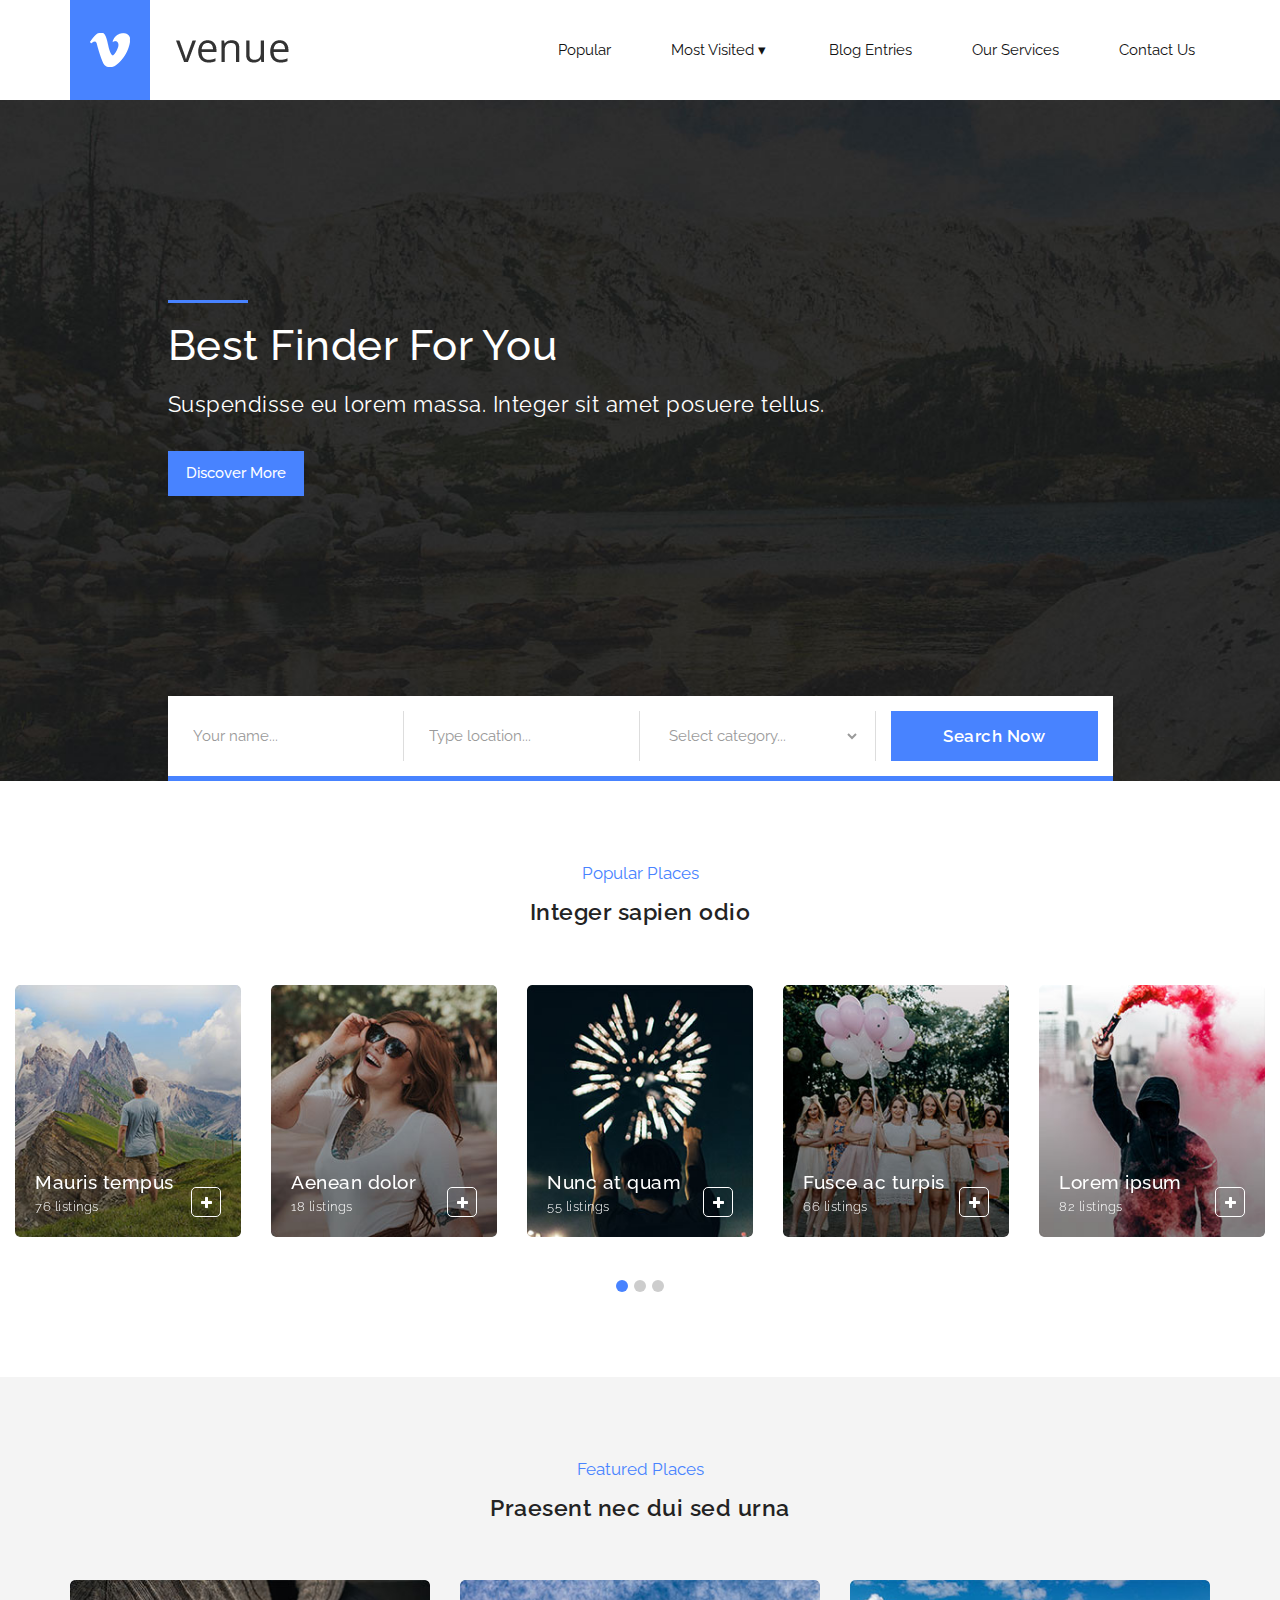
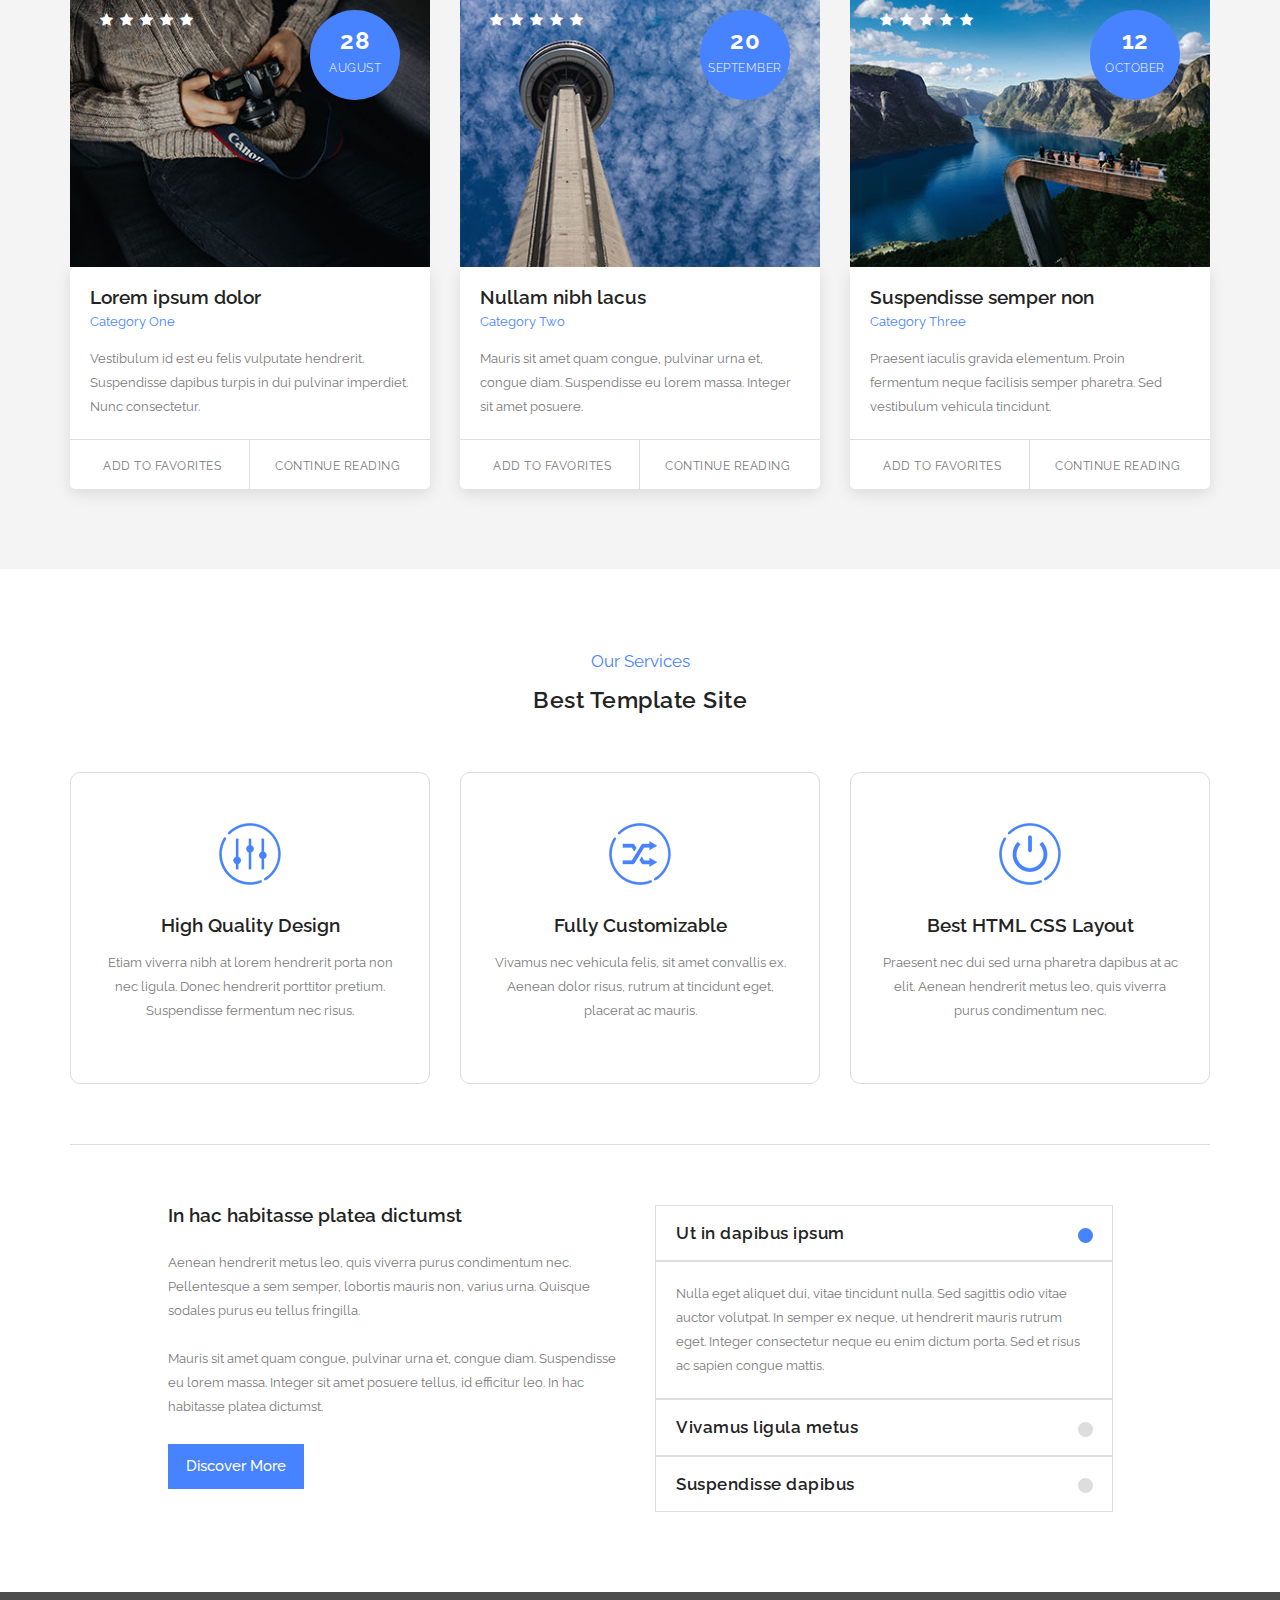
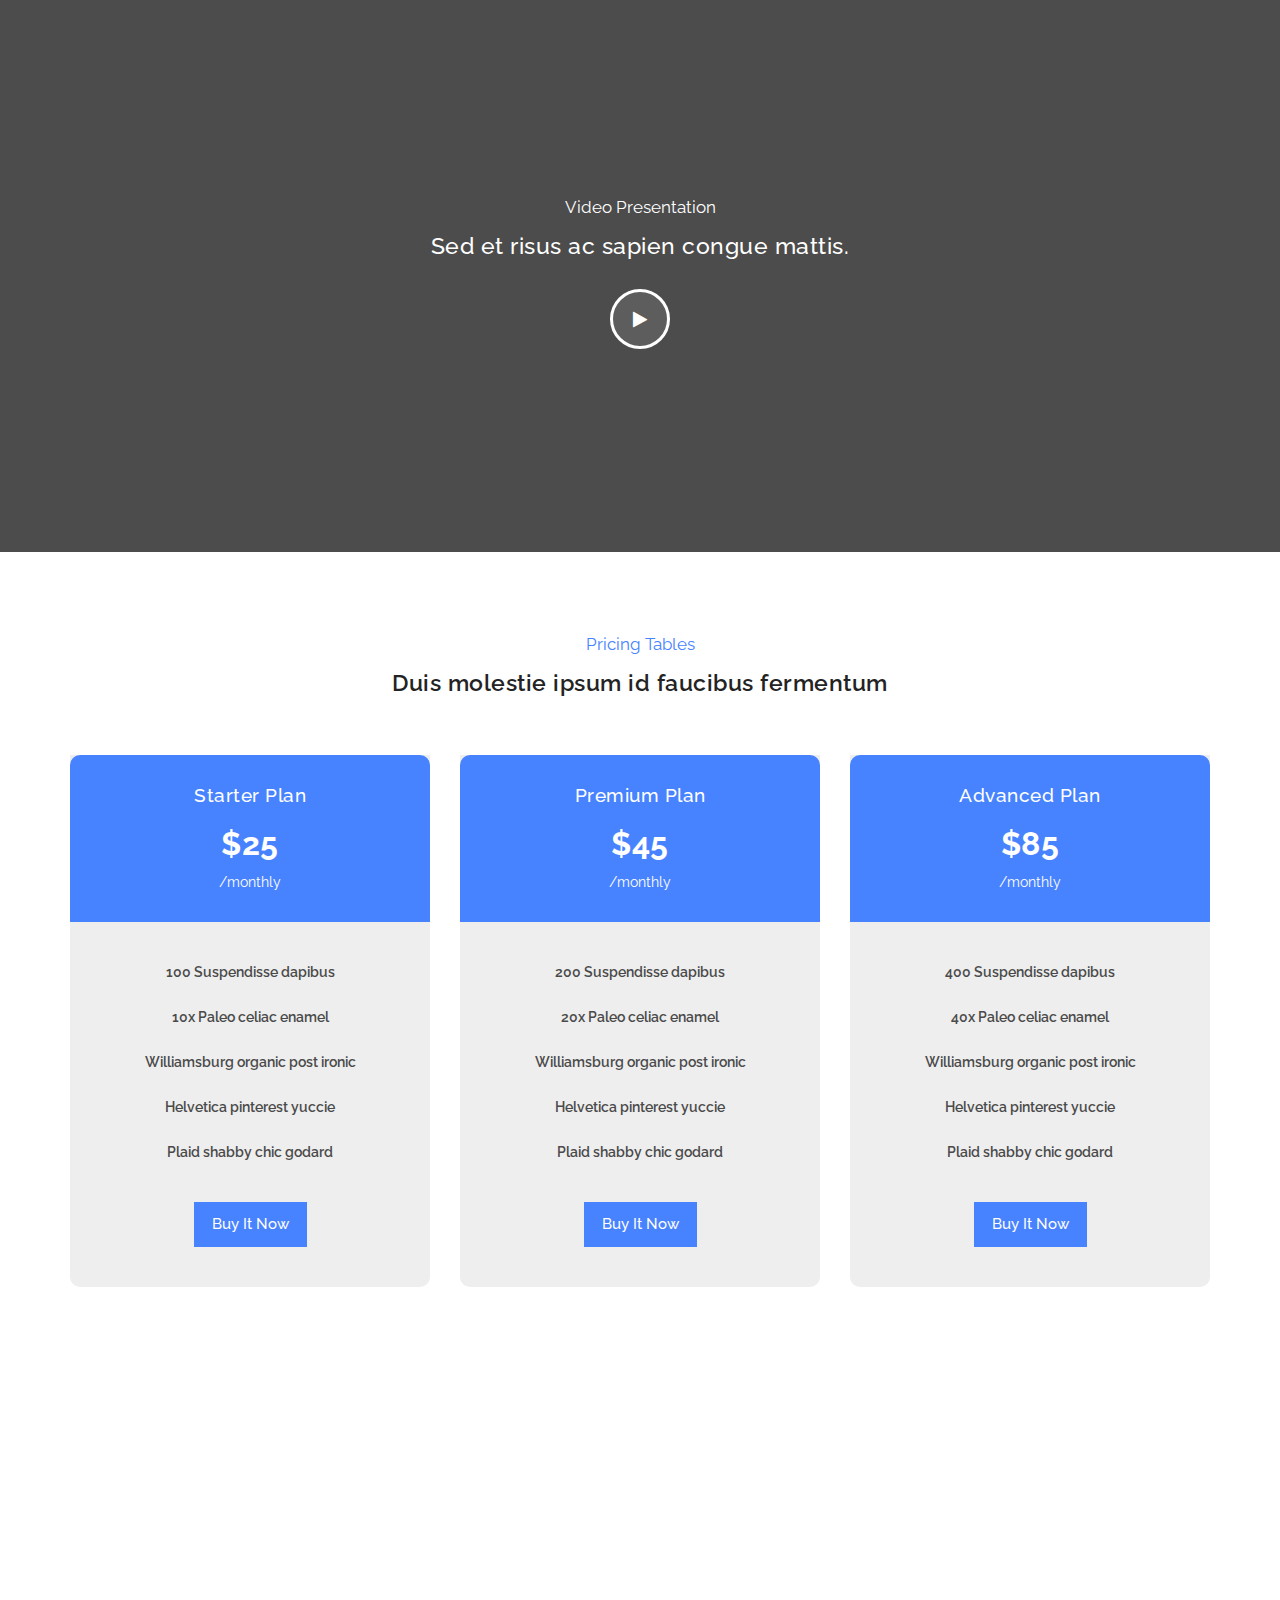
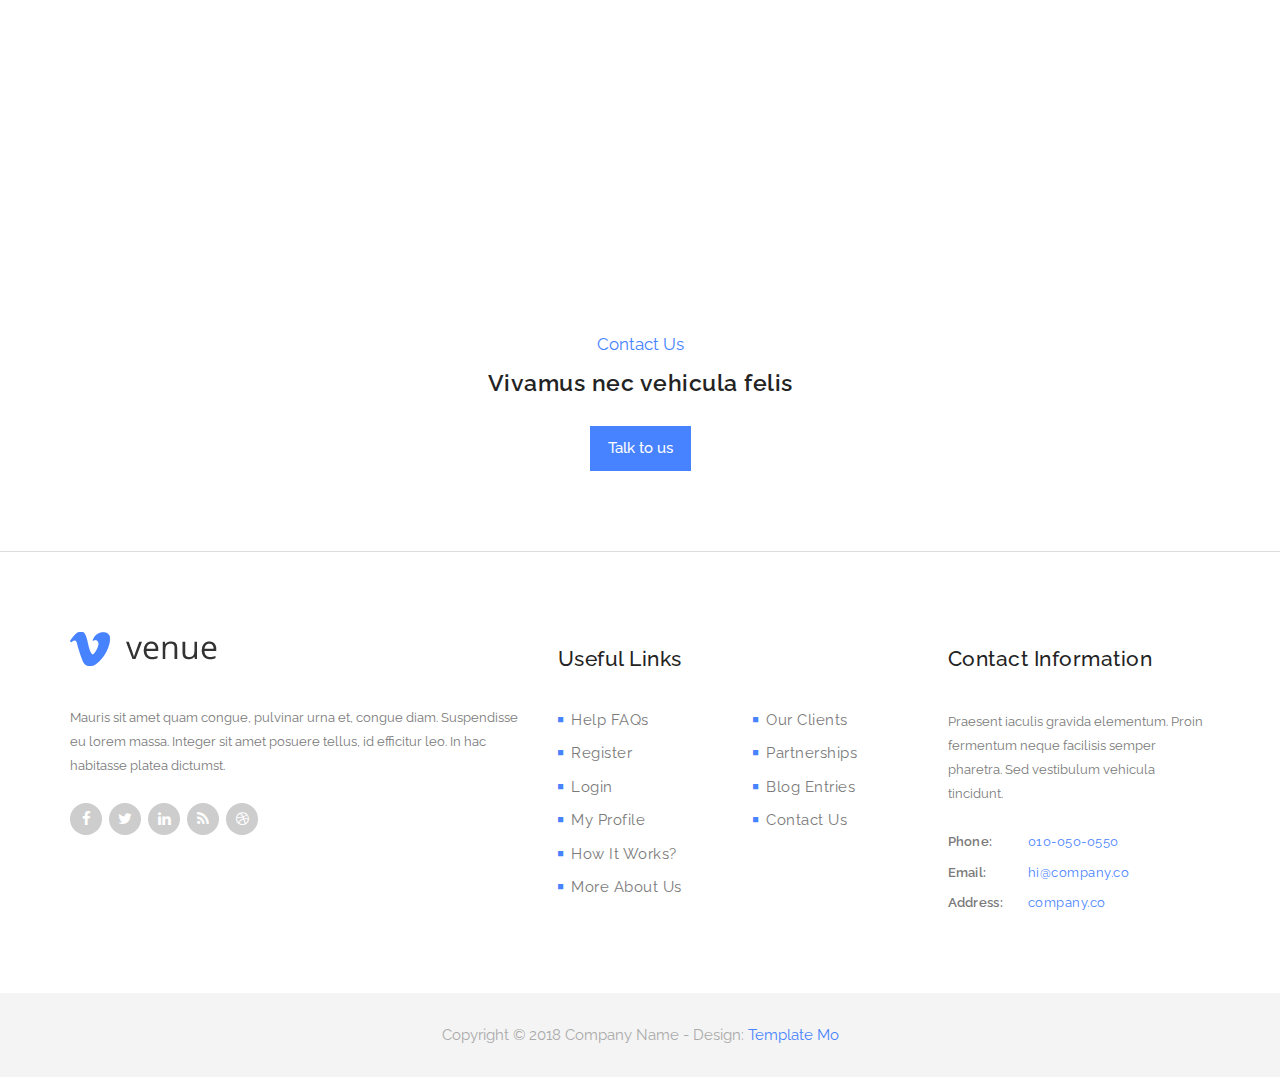
==== templatemo_522_venue/index.html @ 89b25d62 "Added web template" ====
<!DOCTYPE html>
<html>
    <head>
        <meta charset="utf-8">
        <meta http-equiv="X-UA-Compatible" content="IE=edge,chrome=1">
        <title>Venue - Responsive Web Template</title>
        
        <meta name="description" content="">
        <meta name="viewport" content="width=device-width, initial-scale=1">

        <link rel="stylesheet" href="css/bootstrap.min.css">
        <link rel="stylesheet" href="css/bootstrap-theme.min.css">
        <link rel="stylesheet" href="css/fontAwesome.css">
        <link rel="stylesheet" href="css/hero-slider.css">
        <link rel="stylesheet" href="css/owl-carousel.css">
        <link rel="stylesheet" href="css/datepicker.css">
        <link rel="stylesheet" href="css/templatemo-style.css">

        <link href="https://fonts.googleapis.com/css?family=Raleway:100,200,300,400,500,600,700,800,900" rel="stylesheet">

        <script src="js/vendor/modernizr-2.8.3-respond-1.4.2.min.js"></script>
<!--
	Venue Template
	http://www.templatemo.com/tm-522-venue
-->
    </head>

<body>
 
    <div class="wrap">
        <header id="header">
            <div class="container">
                <div class="row">
                    <div class="col-md-12">
                        <button id="primary-nav-button" type="button">Menu</button>
                        <a href="index.html"><div class="logo">
                            <img src="img/logo.png" alt="Venue Logo">
                        </div></a>
                        <nav id="primary-nav" class="dropdown cf">
                            <ul class="dropdown menu">
                                <li class='active'><a href="#">Popular</a></li>
                                <li><a href="#">Most Visited</a>
                                    <ul class="sub-menu">
                                        <li><a href="#">Most Visited 1</a>
                                            <ul class="sub-menu">
                                                <li><a href="#">Sub Visited Menu 1</a></li>
                                                <li><a href="#">Sub Visited Two</a></li>
                                                <li><a href="#">Sub Visited Menu 3</a></li>
                                            </ul>
                                        </li>
                                        <li><a href="#">Most Visited 2</a>
                                            <ul class="sub-menu">
                                                <li><a href="#">Sub Visited Menu 4</a></li>
                                                <li><a href="#">Sub Visited Five</a></li>
                                                <li><a href="#">Sub Visited Menu 6</a></li>
                                            </ul>
                                        </li>
                                        <li><a href="#">Most Visited 3</a>
                                            <ul class="sub-menu">
                                                <li><a href="#">Sub Visited Menu 7</a></li>
                                                <li><a href="#">Sub Visited #8</a></li>
                                                <li><a href="#">Sub Visited Menu 9</a></li>
                                                <li><a href="#">Sub Visited #10</a></li>
                                            </ul>
                                        </li>
                                    </ul>
                                </li>
                                <li><a class="scrollTo" data-scrollTo="blog" href="#">Blog Entries</a></li>
                                <li><a class="scrollTo" data-scrollTo="services" href="#">Our Services</a></li>
                                <li><a class="scrollTo" data-scrollTo="contact" href="#">Contact Us</a></li>
                            </ul>
                        </nav><!-- / #primary-nav -->
                    </div>
                </div>
            </div>
        </header>
    </div>
      

    
    <section class="banner" id="top">
        <div class="container">
            <div class="row">
                <div class="col-md-10 col-md-offset-1">
                    <div class="banner-caption">
                        <div class="line-dec"></div>
                        <h2>Best Finder For You</h2>
                        <span>Suspendisse eu lorem massa. Integer sit amet posuere tellus.</span>
                        <div class="blue-button">
                            <a class="scrollTo" data-scrollTo="popular" href="#">Discover More</a>
                        </div>
                    </div>
                    <div class="submit-form">
                        <form id="form-submit" action="" method="get">
                            <div class="row">
                                <div class="col-md-3 first-item">
                                    <fieldset>
                                        <input name="name" type="text" class="form-control" id="name" placeholder="Your name..." required="">
                                    </fieldset>
                                </div>
                                <div class="col-md-3 second-item">
                                    <fieldset>
                                        <input name="location" type="text" class="form-control" id="location" placeholder="Type location..." required="">
                                    </fieldset>
                                </div>
                                <div class="col-md-3 third-item">
                                    <fieldset>
                                        <select required name='category' onchange='this.form.()'>
                                            <option value="">Select category...</option>
                                            <option value="Shops">Shops</option>
                                            <option value="Hotels">Hotels</option>
                                            <option value="Restaurants">Restaurants</option>
                                            <option value="Events">Events</option>
                                            <option value="Meetings">Meetings</option>
                                            <option value="Fitness">Fitness</option>
                                            <option value="Cafes">Cafes</option>
                                        </select>
                                    </fieldset>
                                </div>
                                <div class="col-md-3">
                                    <fieldset>
                                        <button type="submit" id="form-submit" class="btn">Search Now</button>
                                    </fieldset>
                                </div>
                            </div>
                        </form>
                    </div>
                </div>
            </div>
        </div>
    </section>

    <section class="popular-places" id="popular">
        <div class="container-fluid">
            <div class="row">
                <div class="col-md-12">
                    <div class="section-heading">
                        <span>Popular Places</span>
                        <h2>Integer sapien odio</h2>
                    </div>
                </div> 
            </div> 
            <div class="owl-carousel owl-theme">
                <div class="item popular-item">
                    <div class="thumb">
                        <img src="img/popular_item_1.jpg" alt="">
                        <div class="text-content">
                            <h4>Mauris tempus</h4>
                            <span>76 listings</span>
                        </div>
                        <div class="plus-button">
                            <a href="#"><i class="fa fa-plus"></i></a>
                        </div>
                    </div>
                </div>
                <div class="item popular-item">
                    <div class="thumb">
                        <img src="img/popular_item_2.jpg" alt="">
                        <div class="text-content">
                            <h4>Aenean dolor</h4>
                            <span>18 listings</span>
                        </div>
                        <div class="plus-button">
                            <a href="#"><i class="fa fa-plus"></i></a>
                        </div>
                    </div>
                </div>
                <div class="item popular-item">
                    <div class="thumb">
                        <img src="img/popular_item_3.jpg" alt="">
                        <div class="text-content">
                            <h4>Nunc at quam</h4>
                            <span>55 listings</span>
                        </div>
                        <div class="plus-button">
                            <a href="#"><i class="fa fa-plus"></i></a>
                        </div>
                    </div>
                </div>
                <div class="item popular-item">
                    <div class="thumb">
                        <img src="img/popular_item_4.jpg" alt="">
                        <div class="text-content">
                            <h4>Fusce ac turpis</h4>
                            <span>66 listings</span>
                        </div>
                        <div class="plus-button">
                            <a href="#"><i class="fa fa-plus"></i></a>
                        </div>
                    </div>
                </div>
                <div class="item popular-item">
                    <div class="thumb">
                        <img src="img/popular_item_5.jpg" alt="">
                        <div class="text-content">
                            <h4>Lorem ipsum</h4>
                            <span>82 listings</span>
                        </div>
                        <div class="plus-button">
                            <a href="#"><i class="fa fa-plus"></i></a>
                        </div>
                    </div>
                </div>
                <div class="item popular-item">
                    <div class="thumb">
                        <img src="img/popular_item_1.jpg" alt="">
                        <div class="text-content">
                            <h4>Praesent nec</h4>
                            <span>76 listings</span>
                        </div>
                        <div class="plus-button">
                            <a href="#"><i class="fa fa-plus"></i></a>
                        </div>
                    </div>
                </div>
                <div class="item popular-item">
                    <div class="thumb">
                        <img src="img/popular_item_2.jpg" alt="">
                        <div class="text-content">
                            <h4>Suspendisse</h4>
                            <span>36 listings</span>
                        </div>
                        <div class="plus-button">
                            <a href="#"><i class="fa fa-plus"></i></a>
                        </div>
                    </div>
                </div>
                <div class="item popular-item">
                    <div class="thumb">
                        <img src="img/popular_item_3.jpg" alt="">
                        <div class="text-content">
                            <h4>Bibendum</h4>
                            <span>48 listings</span>
                        </div>
                        <div class="plus-button">
                            <a href="#"><i class="fa fa-plus"></i></a>
                        </div>
                    </div>
                </div>
                <div class="item popular-item">
                    <div class="thumb">
                        <img src="img/popular_item_4.jpg" alt="">
                        <div class="text-content">
                            <h4>Quisque sodales</h4>
                            <span>66 listings</span>
                        </div>
                        <div class="plus-button">
                            <a href="#"><i class="fa fa-plus"></i></a>
                        </div>
                    </div>
                </div>
                <div class="item popular-item">
                    <div class="thumb">
                        <img src="img/popular_item_5.jpg" alt="">
                        <div class="text-content">
                            <h4>Pellentesque</h4>
                            <span>85 listings</span>
                        </div>
                        <div class="plus-button">
                            <a href="#"><i class="fa fa-plus"></i></a>
                        </div>
                    </div>
                </div>
                <div class="item popular-item">
                    <div class="thumb">
                        <img src="img/popular_item_1.jpg" alt="">
                        <div class="text-content">
                            <h4>Commodo</h4>
                            <span>76 listings</span>
                        </div>
                        <div class="plus-button">
                            <a href="#"><i class="fa fa-plus"></i></a>
                        </div>
                    </div>
                </div>
                <div class="item popular-item">
                    <div class="thumb">
                        <img src="img/popular_item_2.jpg" alt="">
                        <div class="text-content">
                            <h4>Adipiscing</h4>
                            <span>32 listings</span>
                        </div>
                        <div class="plus-button">
                            <a href="#"><i class="fa fa-plus"></i></a>
                        </div>
                    </div>
                </div>
                <div class="item popular-item">
                    <div class="thumb">
                        <img src="img/popular_item_3.jpg" alt="">
                        <div class="text-content">
                            <h4>Etiam hendrerit</h4>
                            <span>49 listings</span>
                        </div>
                        <div class="plus-button">
                            <a href="#"><i class="fa fa-plus"></i></a>
                        </div>
                    </div>
                </div>
                <div class="item popular-item">
                    <div class="thumb">
                        <img src="img/popular_item_4.jpg" alt="">
                        <div class="text-content">
                            <h4>Suspendisse</h4>
                            <span>63 listings</span>
                        </div>
                        <div class="plus-button">
                            <a href="#"><i class="fa fa-plus"></i></a>
                        </div>
                    </div>
                </div>
                <div class="item popular-item">
                    <div class="thumb">
                        <img src="img/popular_item_5.jpg" alt="">
                        <div class="text-content">
                            <h4>Sit amet dictum</h4>
                            <span>86 listings</span>
                        </div>
                        <div class="plus-button">
                            <a href="#"><i class="fa fa-plus"></i></a>
                        </div>
                    </div>
                </div>
            </div>
        </div>
    </section>



    <section class="featured-places" id="blog">
        <div class="container">
            <div class="row">
                <div class="col-md-12">
                    <div class="section-heading">
                        <span>Featured Places</span>
                        <h2>Praesent nec dui sed urna</h2>
                    </div>
                </div> 
            </div> 
            <div class="row">
                <div class="col-md-4 col-sm-6 col-xs-12">
                    <div class="featured-item">
                        <div class="thumb">
                            <img src="img/featured_item_1.jpg" alt="">
                            <div class="overlay-content">
                                <ul>
                                    <li><i class="fa fa-star"></i></li>
                                    <li><i class="fa fa-star"></i></li>
                                    <li><i class="fa fa-star"></i></li>
                                    <li><i class="fa fa-star"></i></li>
                                    <li><i class="fa fa-star"></i></li>
                                </ul>
                            </div>
                            <div class="date-content">
                                <h6>28</h6>
                                <span>August</span>
                            </div>
                        </div>
                        <div class="down-content">
                            <h4>Lorem ipsum dolor</h4>
                            <span>Category One</span>
                            <p>Vestibulum id est eu felis vulputate hendrerit. Suspendisse dapibus turpis in dui pulvinar imperdiet. Nunc consectetur.</p>
                            <div class="row">
                                <div class="col-md-6 first-button">
                                    <div class="text-button">
                                        <a href="#">Add to favorites</a>
                                    </div>
                                </div>
                                <div class="col-md-6">
                                    <div class="text-button">
                                        <a href="#">Continue Reading</a>
                                    </div>
                                </div>
                            </div>
                        </div>
                    </div>
                </div>
                <div class="col-md-4 col-sm-6 col-xs-12">
                    <div class="featured-item">
                        <div class="thumb">
                            <img src="img/featured_item_2.jpg" alt="">
                            <div class="overlay-content">
                                <ul>
                                    <li><i class="fa fa-star"></i></li>
                                    <li><i class="fa fa-star"></i></li>
                                    <li><i class="fa fa-star"></i></li>
                                    <li><i class="fa fa-star"></i></li>
                                    <li><i class="fa fa-star"></i></li>
                                </ul>
                            </div>
                            <div class="date-content">
                                <h6>20</h6>
                                <span>September</span>
                            </div>
                        </div>
                        <div class="down-content">
                            <h4>Nullam nibh lacus</h4>
                            <span>Category Two</span>
                            <p>Mauris sit amet quam congue, pulvinar urna et, congue diam. Suspendisse eu lorem massa. Integer sit amet posuere.</p>
                            <div class="row">
                                <div class="col-md-6 first-button">
                                    <div class="text-button">
                                        <a href="#">Add to favorites</a>
                                    </div>
                                </div>
                                <div class="col-md-6">
                                    <div class="text-button">
                                        <a href="#">Continue Reading</a>
                                    </div>
                                </div>
                            </div>
                        </div>
                    </div>
                </div>
                <div class="col-md-4 col-sm-6 col-xs-12">
                    <div class="featured-item">
                        <div class="thumb">
                            <img src="img/featured_item_3.jpg" alt="">
                            <div class="overlay-content">
                                <ul>
                                    <li><i class="fa fa-star"></i></li>
                                    <li><i class="fa fa-star"></i></li>
                                    <li><i class="fa fa-star"></i></li>
                                    <li><i class="fa fa-star"></i></li>
                                    <li><i class="fa fa-star"></i></li>
                                </ul>
                            </div>
                            <div class="date-content">
                                <h6>12</h6>
                                <span>October</span>
                            </div>
                        </div>
                        <div class="down-content">
                            <h4>Suspendisse semper non</h4>
                            <span>Category Three</span>
                            <p>Praesent iaculis gravida elementum. Proin fermentum neque facilisis semper pharetra. Sed vestibulum vehicula tincidunt.</p>
                            <div class="row">
                                <div class="col-md-6 first-button">
                                    <div class="text-button">
                                        <a href="#">Add to favorites</a>
                                    </div>
                                </div>
                                <div class="col-md-6">
                                    <div class="text-button">
                                        <a href="#">Continue Reading</a>
                                    </div>
                                </div>
                            </div>
                        </div>
                    </div>
                </div>
            </div>
        </div>
    </section>



    <section class="our-services" id="services">
        <div class="container">
            <div class="row">
                <div class="col-md-12">
                    <div class="section-heading">
                        <span>Our Services</span>
                        <h2>Best Template Site</h2>
                    </div>
                </div> 
            </div> 
            <div class="row">
                <div class="col-md-4">
                    <div class="service-item">
                        <div class="icon">
                            <img src="img/service_icon_1.png" alt="">
                        </div>
                        <h4>High Quality Design</h4>
                        <p>Etiam viverra nibh at lorem hendrerit porta non nec ligula. Donec hendrerit porttitor pretium. Suspendisse fermentum nec risus.</p>
                    </div>
                </div>
                <div class="col-md-4">
                    <div class="service-item">
                        <div class="icon">
                            <img src="img/service_icon_2.png" alt="">
                        </div>
                        <h4>Fully Customizable</h4>
                        <p>Vivamus nec vehicula felis, sit amet convallis ex. Aenean dolor risus, rutrum at tincidunt eget, placerat ac mauris.</p>
                    </div>
                </div>
                <div class="col-md-4">
                    <div class="service-item">
                        <div class="icon">
                            <img src="img/service_icon_3.png" alt="">
                        </div>
                        <h4>Best HTML CSS Layout</h4>
                        <p>Praesent nec dui sed urna pharetra dapibus at ac elit. Aenean hendrerit metus leo, quis viverra purus condimentum nec.</p>
                    </div>
                </div>
            </div>
            <div class="row">
                <div class="col-md-12">
                    <div class="down-services">
                        <div class="row">
                            <div class="col-md-5 col-md-offset-1">
                                <div class="left-content">
                                    <h4>In hac habitasse platea dictumst</h4>
                                    <p>Aenean hendrerit metus leo, quis viverra purus condimentum nec. Pellentesque a sem semper, lobortis mauris non, varius urna. Quisque sodales purus eu tellus fringilla.<br><br>Mauris sit amet quam congue, pulvinar urna et, congue diam. Suspendisse eu lorem massa. Integer sit amet posuere tellus, id efficitur leo. In hac habitasse platea dictumst.</p>
                                    <div class="blue-button">
                                        <a href="#">Discover More</a>
                                    </div>
                                </div>
                            </div>
                            <div class="col-md-5">
                                <div class="accordions">
                                    <ul class="accordion">
                                        <li>
                                            <a>Ut in dapibus ipsum</a>
                                            <p>Nulla eget aliquet dui, vitae tincidunt nulla. Sed sagittis odio vitae auctor volutpat. In semper ex neque, ut hendrerit mauris rutrum eget. Integer consectetur neque eu enim dictum porta. Sed et risus ac sapien congue mattis.</p>
                                        </li>
                                        <li>
                                            <a>Vivamus ligula metus</a>
                                            <p>Integer vel augue arcu. Fusce ac turpis cursus, malesuada nulla quis, lobortis dui. Etiam blandit, erat efficitur rhoncus pellentesque, ligula turpis tempor dolor.</p>
                                        </li>
                                        <li>
                                            <a>Suspendisse dapibus</a>
                                            <p>Nullam nibh lacus, rhoncus sit amet feugiat vel, porttitor sit amet nibh. Pellentesque feugiat justo nec enim pretium, sed faucibus lacus aliquam. Sed ac interdum mauris.</p>
                                        </li>
                                    </ul> <!-- / accordion -->
                                </div>
                            </div>
                        </div>
                    </div>
                </div>
            </div>
        </div>
    </section>

    

    <section id="video-container">
        <div class="video-overlay"></div>
        <div class="video-content">
            <div class="inner">
                <span>Video Presentation</span>
                <h2>Sed et risus ac sapien congue mattis.</h2>
                <a href="http://youtube.com" target="_blank"><i class="fa fa-play"></i></a>
            </div>
        </div>
        <video autoplay="" loop="" muted>
        	<source src="highway-loop.mp4" type="video/mp4" />
        </video>
    </section>



    <section class="pricing-tables">
        <div class="container">
            <div class="row">
                <div class="col-md-12">
                    <div class="section-heading">
                        <span>Pricing Tables</span>
                        <h2>Duis molestie ipsum id faucibus fermentum</h2>
                    </div>
                </div> 
            </div> 
            <div class="row">
                <div class="col-md-4">
                    <div class="table-item">
                        <div class="top-content">
                            <h4>Starter Plan</h4>
                            <h1>$25</h1>
                            <span>/monthly</span>
                        </div>
                        <ul>
                            <li><a href="#">100 Suspendisse dapibus</a></li>
                            <li><a href="#">10x Paleo celiac enamel</a></li>
                            <li><a href="#">Williamsburg organic post ironic</a></li>
                            <li><a href="#">Helvetica pinterest yuccie</a></li>
                            <li><a href="#">Plaid shabby chic godard</a></li>
                        </ul>
                        <div class="blue-button">
                            <a href="#">Buy It Now</a>
                        </div>
                    </div>
                </div>
                <div class="col-md-4">
                    <div class="table-item">
                        <div class="top-content">
                            <h4>Premium Plan</h4>
                            <h1>$45</h1>
                            <span>/monthly</span>
                        </div>
                        <ul>
                            <li><a href="#">200 Suspendisse dapibus</a></li>
                            <li><a href="#">20x Paleo celiac enamel</a></li>
                            <li><a href="#">Williamsburg organic post ironic</a></li>
                            <li><a href="#">Helvetica pinterest yuccie</a></li>
                            <li><a href="#">Plaid shabby chic godard</a></li>
                        </ul>
                        <div class="blue-button">
                            <a href="#">Buy It Now</a>
                        </div>
                    </div>
                </div>
                <div class="col-md-4">
                    <div class="table-item">
                        <div class="top-content">
                            <h4>Advanced Plan</h4>
                            <h1>$85</h1>
                            <span>/monthly</span>
                        </div>
                        <ul>
                            <li><a href="#">400 Suspendisse dapibus</a></li>
                            <li><a href="#">40x Paleo celiac enamel</a></li>
                            <li><a href="#">Williamsburg organic post ironic</a></li>
                            <li><a href="#">Helvetica pinterest yuccie</a></li>
                            <li><a href="#">Plaid shabby chic godard</a></li>
                        </ul>
                        <div class="blue-button">
                            <a href="#">Buy It Now</a>
                        </div>
                    </div>
                </div>
            </div>
        </div>
    </section>



    <section class="contact" id="contact">
        <div id="map">
        			<!-- How to change your own map point
                           1. Go to Google Maps
                           2. Click on your location point
                           3. Click "Share" and choose "Embed map" tab
                           4. Copy only URL and paste it within the src="" field below
                    -->

            <iframe src="https://www.google.com/maps/embed?pb=!1m18!1m12!1m3!1d1197183.8373802372!2d-1.9415093691103689!3d6.781986417238027!2m3!1f0!2f0!3f0!3m2!1i1024!2i768!4f13.1!3m3!1m2!1s0xfdb96f349e85efd%3A0xb8d1e0b88af1f0f5!2sKumasi+Central+Market!5e0!3m2!1sen!2sth!4v1532967884907" width="100%" height="500px" frameborder="0" style="border:0" allowfullscreen></iframe>
        </div>
        <div class="container">
            <div class="col-md-10 col-md-offset-1">
                <div class="wrapper">
                  <div class="section-heading">
                      <span>Contact Us</span>
                      <h2>Vivamus nec vehicula felis</h2>
                  </div>
                  <!-- Modal button -->
                  <button id="modBtn" class="modal-btn">Talk to us</button>
                </div>  
                <div id="modal" class="modal">
                  <!-- Modal Content -->
                  <div class="modal-content">
                    <div class="close fa fa-close"></div>
                    <div class="row">
                        <div class="col-md-8"> 
                            <div class="left-content">
                                <div class="row">
                                    <div class="col-md-12">
                                        <div class="section-heading">
                                            <span>Talk To Us</span>
                                            <h2>Let's have a discussion</h2>
                                        </div>
                                    </div>
                                    <div class="col-md-6">
                                      <fieldset>
                                        <input name="name" type="text" class="form-control" id="name" placeholder="Your name..." required="">
                                      </fieldset>
                                    </div>
                                     <div class="col-md-6">
                                      <fieldset>
                                        <input name="subject" type="text" class="form-control" id="subject" placeholder="Subject..." required="">
                                      </fieldset>
                                    </div>
                                    <div class="col-md-12">
                                      <fieldset>
                                        <textarea name="message" rows="6" class="form-control" id="message" placeholder="Your message..." required=""></textarea>
                                      </fieldset>
                                    </div>
                                    <div class="col-md-12">
                                      <fieldset>
                                        <button type="submit" id="form-submit" class="btn">Send Message</button>
                                      </fieldset>
                                    </div>
                                </div>
                            </div>
                        </div>
                        <div class="col-md-4">
                            <div class="right-content">
                                <div class="row">
                                    <div class="col-md-12">
                                        <div class="content">                                          
                                            <div class="section-heading">
                                                <span>More About Us</span>
                                                <h2>Venue Company</h2>
                                            </div>
                                            <p>Etiam viverra nibh at lorem hendrerit porta non nec ligula. Donec hendrerit porttitor pretium. Suspendisse fermentum nec risus eu bibendum.</p>
                                            <ul>
                                                <li><span>Phone:</span><a href="#">010-050-0550</a></li>
                                                <li><span>Email:</span><a href="#">hi@company.co</a></li>
                                                <li><span>Address:</span><a href="#">company.co</a></li>
                                            </ul>
                                        </div>
                                    </div>
                                </div>
                            </div>
                        </div>
                    </div>      
                  </div>
                </div>
            </div>
        </div>
    </section>



    <footer>
        <div class="container">
            <div class="row">
                <div class="col-md-5">
                    <div class="about-veno">
                        <div class="logo">
                            <img src="img/footer_logo.png" alt="Venue Logo">
                        </div>
                        <p>Mauris sit amet quam congue, pulvinar urna et, congue diam. Suspendisse eu lorem massa. Integer sit amet posuere tellus, id efficitur leo. In hac habitasse platea dictumst.</p>
                        <ul class="social-icons">
                            <li>
                                <a href="#"><i class="fa fa-facebook"></i></a>
                                <a href="#"><i class="fa fa-twitter"></i></a>
                                <a href="#"><i class="fa fa-linkedin"></i></a>
                                <a href="#"><i class="fa fa-rss"></i></a>
                                <a href="#"><i class="fa fa-dribbble"></i></a>
                            </li>
                        </ul>
                    </div>
                </div>
                <div class="col-md-4">
                    <div class="useful-links">
                        <div class="footer-heading">
                            <h4>Useful Links</h4>
                        </div>
                        <div class="row">
                            <div class="col-md-6">
                                <ul>
                                    <li><a href="#"><i class="fa fa-stop"></i>Help FAQs</a></li>
                                    <li><a href="#"><i class="fa fa-stop"></i>Register</a></li>
                                    <li><a href="#"><i class="fa fa-stop"></i>Login</a></li>
                                    <li><a href="#"><i class="fa fa-stop"></i>My Profile</a></li>
                                    <li><a href="#"><i class="fa fa-stop"></i>How It Works?</a></li>
                                    <li><a href="#"><i class="fa fa-stop"></i>More About Us</a></li>
                                </ul>
                            </div>
                            <div class="col-md-6">
                                <ul>
                                    <li><a href="#"><i class="fa fa-stop"></i>Our Clients</a></li>
                                    <li><a href="#"><i class="fa fa-stop"></i>Partnerships</a></li>
                                    <li><a href="#"><i class="fa fa-stop"></i>Blog Entries</a></li>
                                    <li><a href="#"><i class="fa fa-stop"></i>Contact Us</a></li>
                                </ul>
                            </div>
                        </div>
                    </div>
                </div>
                <div class="col-md-3">
                    <div class="contact-info">
                        <div class="footer-heading">
                            <h4>Contact Information</h4>
                        </div>
                        <p>Praesent iaculis gravida elementum. Proin fermentum neque facilisis semper pharetra. Sed vestibulum vehicula tincidunt.</p>
                        <ul>
                            <li><span>Phone:</span><a href="#">010-050-0550</a></li>
                            <li><span>Email:</span><a href="#">hi@company.co</a></li>
                            <li><span>Address:</span><a href="#">company.co</a></li>
                        </ul>
                    </div>
                </div>
            </div>
        </div>
    </footer>

    <div class="sub-footer">
        <p>Copyright &copy; 2018 Company Name 
    
    	- Design: <a rel="nofollow" href="http://www.templatemo.com">Template Mo</a></p>
    </div>

    <script src="https://ajax.googleapis.com/ajax/libs/jquery/1.11.2/jquery.min.js" type="text/javascript"></script>
    <script>window.jQuery || document.write('<script src="js/vendor/jquery-1.11.2.min.js"><\/script>')</script>

    <script src="js/vendor/bootstrap.min.js"></script>
    
    <script src="js/datepicker.js"></script>
    <script src="js/plugins.js"></script>
    <script src="js/main.js"></script>
</body>
</html>
---- templatemo_522_venue/css/hero-slider.css ----
/* -------------------------------- 

Primary style

-------------------------------- */
*, *::after, *::before {
  -webkit-box-sizing: border-box;
  -moz-box-sizing: border-box;
  box-sizing: border-box;
}

html {
  font-size: 62.5%;
}

body {
  font-family: "Open Sans", sans-serif;
  color: #2c343b;
  background-color: #f2f2f2;
}

a {
  color: #d44457;
  text-decoration: none;
}

img {
  max-width: 100%;
}

/* -------------------------------- 

Main Components 

-------------------------------- */
.cd-header {
  position: absolute;
  z-index: 2;
  top: 0;
  left: 0;
  width: 100%;
  height: 50px;
  background-color: #21272c;
  -webkit-font-smoothing: antialiased;
  -moz-osx-font-smoothing: grayscale;
}
@media only screen and (min-width: 768px) {
  .cd-header {
    height: 70px;
    background-color: transparent;
  }
}

#cd-logo {
  float: left;
  margin: 13px 0 0 5%;
}
#cd-logo img {
  display: block;
}
@media only screen and (min-width: 768px) {
  #cd-logo {
    margin: 23px 0 0 5%;
  }
}

.cd-primary-nav {
  /* mobile first - navigation hidden by default, triggered by tap/click on navigation icon */
  float: right;
  margin-right: 5%;
  width: 44px;
  height: 100%;
}
.cd-primary-nav ul {
  position: absolute;
  top: 0;
  left: 0;
  width: 100%;
  -webkit-transform: translateY(-100%);
  -moz-transform: translateY(-100%);
  -ms-transform: translateY(-100%);
  -o-transform: translateY(-100%);
  transform: translateY(-100%);
}
.cd-primary-nav ul.is-visible {
  box-shadow: 0 3px 8px rgba(0, 0, 0, 0.2);
  -webkit-transform: translateY(50px);
  -moz-transform: translateY(50px);
  -ms-transform: translateY(50px);
  -o-transform: translateY(50px);
  transform: translateY(50px);
}
.cd-primary-nav a {
  display: block;
  height: 50px;
  line-height: 50px;
  padding-left: 5%;
  background: #21272c;
  border-top: 1px solid #333c44;
  color: #ffffff;
}
@media only screen and (min-width: 768px) {
  .cd-primary-nav {
    /* reset navigation values */
    width: auto;
    height: auto;
    background: none;
  }
  .cd-primary-nav ul {
    position: static;
    width: auto;
    -webkit-transform: translateY(0);
    -moz-transform: translateY(0);
    -ms-transform: translateY(0);
    -o-transform: translateY(0);
    transform: translateY(0);
    line-height: 70px;
  }
  .cd-primary-nav ul.is-visible {
    -webkit-transform: translateY(0);
    -moz-transform: translateY(0);
    -ms-transform: translateY(0);
    -o-transform: translateY(0);
    transform: translateY(0);
  }
  .cd-primary-nav li {
    display: inline-block;
    margin-left: 1em;
  }
  .cd-primary-nav a {
    display: inline-block;
    height: auto;
    font-weight: 600;
    line-height: normal;
    background: transparent;
    padding: .6em 1em;
    border-top: none;
  }
}

/* -------------------------------- 

Slider

-------------------------------- */
.cd-hero {
  position: relative;
  -webkit-font-smoothing: antialiased;
  -moz-osx-font-smoothing: grayscale;
}

.cd-hero-slider {
  position: relative;
  height: 360px;
  overflow: hidden;
}
.cd-hero-slider li {
  position: absolute;
  top: 0;
  left: 0;
  width: 100%;
  height: 100%;
  -webkit-transform: translateX(100%);
  -moz-transform: translateX(100%);
  -ms-transform: translateX(100%);
  -o-transform: translateX(100%);
  transform: translateX(100%);
}
.cd-hero-slider li.selected {
  /* this is the visible slide */
  position: relative;
  -webkit-transform: translateX(0);
  -moz-transform: translateX(0);
  -ms-transform: translateX(0);
  -o-transform: translateX(0);
  transform: translateX(0);
}
.cd-hero-slider li.move-left {
  /* slide hidden on the left */
  -webkit-transform: translateX(-100%);
  -moz-transform: translateX(-100%);
  -ms-transform: translateX(-100%);
  -o-transform: translateX(-100%);
  transform: translateX(-100%);
}
.cd-hero-slider li.is-moving, .cd-hero-slider li.selected {
  /* the is-moving class is assigned to the slide which is moving outside the viewport */
  -webkit-transition: -webkit-transform 0.5s;
  -moz-transition: -moz-transform 0.5s;
  transition: transform 0.5s;
}
@media only screen and (min-width: 768px) {
  .cd-hero-slider {
    height: 500px;
  }
}
@media only screen and (min-width: 1170px) {
  .cd-hero-slider {
    height: 680px;
  }
}

/* -------------------------------- 

Single slide style

-------------------------------- */
.cd-hero-slider li {
  background-position: center center;
  background-size: cover;
  background-repeat: no-repeat;
}
.cd-hero-slider li:first-of-type {
  background-image: url(../img/slide_01.jpg);
}
.cd-hero-slider li:nth-of-type(2) {
  background-image: url(../img/slide_02.jpg);
}
.cd-hero-slider li:nth-of-type(3) {
  background-image: url(../img/slide_03.jpg);
}
.cd-hero-slider .cd-full-width,
.cd-hero-slider .cd-half-width {
  position: absolute;
  width: 100%;
  height: 100%;
  z-index: 1;
  left: 0;
  top: 0;
  /* this padding is used to align the text */
  padding-top: 150px;
  text-align: center;
  /* Force Hardware Acceleration in WebKit */
  -webkit-backface-visibility: hidden;
  backface-visibility: hidden;
  -webkit-transform: translateZ(0);
  -moz-transform: translateZ(0);
  -ms-transform: translateZ(0);
  -o-transform: translateZ(0);
  transform: translateZ(0);
}
.cd-hero-slider .cd-img-container {
  /* hide image on mobile device */
  display: none;
}
.cd-hero-slider .cd-img-container img {
  position: absolute;
  left: 50%;
  top: 50%;
  bottom: auto;
  right: auto;
  -webkit-transform: translateX(-50%) translateY(-50%);
  -moz-transform: translateX(-50%) translateY(-50%);
  -ms-transform: translateX(-50%) translateY(-50%);
  -o-transform: translateX(-50%) translateY(-50%);
  transform: translateX(-50%) translateY(-50%);
}
.cd-hero-slider .cd-bg-video-wrapper {
  /* hide video on mobile device */
  display: none;
  position: absolute;
  top: 0;
  left: 0;
  width: 100%;
  height: 100%;
  overflow: hidden;
}
.cd-hero-slider .cd-bg-video-wrapper video {
  /* you won't see this element in the html, but it will be injected using js */
  display: block;
  min-height: 100%;
  min-width: 100%;
  max-width: none;
  height: auto;
  width: auto;
  position: absolute;
  left: 50%;
  top: 50%;
  bottom: auto;
  right: auto;
  -webkit-transform: translateX(-50%) translateY(-50%);
  -moz-transform: translateX(-50%) translateY(-50%);
  -ms-transform: translateX(-50%) translateY(-50%);
  -o-transform: translateX(-50%) translateY(-50%);
  transform: translateX(-50%) translateY(-50%);
}
.cd-hero-slider h2, .cd-hero-slider p {
  text-shadow: 0 1px 3px rgba(0, 0, 0, 0.1);
  line-height: 1.2;
  margin: 0 auto 14px;
  color: #ffffff;
  width: 90%;
  max-width: 400px;
}
.cd-hero-slider h2 {
  font-size: 2.4rem;
}
.cd-hero-slider p {
  font-size: 1.4rem;
  line-height: 1.4;
}
.cd-hero-slider .cd-btn {
  display: inline-block;
  padding: 1.2em 1.4em;
  margin-top: .8em;
  background-color: rgba(212, 68, 87, 0.9);
  font-size: 1.3rem;
  font-weight: 700;
  letter-spacing: 1px;
  color: #ffffff;
  text-transform: uppercase;
  box-shadow: 0 3px 6px rgba(0, 0, 0, 0.1);
  -webkit-transition: background-color 0.2s;
  -moz-transition: background-color 0.2s;
  transition: background-color 0.2s;
}
.cd-hero-slider .cd-btn.secondary {
  background-color: rgba(22, 26, 30, 0.8);
}
.cd-hero-slider .cd-btn:nth-of-type(2) {
  margin-left: 1em;
}
.no-touch .cd-hero-slider .cd-btn:hover {
  background-color: #d44457;
}
.no-touch .cd-hero-slider .cd-btn.secondary:hover {
  background-color: #161a1e;
}
@media only screen and (min-width: 768px) {
  .cd-hero-slider .cd-full-width,
  .cd-hero-slider .cd-half-width {
    padding-top: 200px;
  }
  .cd-hero-slider .cd-bg-video-wrapper {
    display: block;
  }
  .cd-hero-slider .cd-half-width {
    width: 45%;
  }
  .cd-hero-slider .cd-half-width:first-of-type {
    left: 5%;
  }
  .cd-hero-slider .cd-half-width:nth-of-type(2) {
    right: 5%;
    left: auto;
  }
  .cd-hero-slider .cd-img-container {
    display: block;
  }
  .cd-hero-slider h2, .cd-hero-slider p {
    max-width: 520px;
  }
  .cd-hero-slider h2 {
    font-size: 2.4em;
    font-weight: 300;
  }
  .cd-hero-slider .cd-btn {
    font-size: 1.4rem;
  }
}
@media only screen and (min-width: 1170px) {
  .cd-hero-slider .cd-full-width,
  .cd-hero-slider .cd-half-width {
    padding-top: 250px;
  }
  .cd-hero-slider h2, .cd-hero-slider p {
    margin-bottom: 20px;
  }
  .cd-hero-slider h2 {
    font-size: 3.2em;
  }
  .cd-hero-slider p {
    font-size: 1.6rem;
  }
}

/* -------------------------------- 

Single slide animation

-------------------------------- */
@media only screen and (min-width: 768px) {
  .cd-hero-slider .cd-half-width {
    opacity: 0;
    -webkit-transform: translateX(40px);
    -moz-transform: translateX(40px);
    -ms-transform: translateX(40px);
    -o-transform: translateX(40px);
    transform: translateX(40px);
  }
  .cd-hero-slider .move-left .cd-half-width {
    -webkit-transform: translateX(-40px);
    -moz-transform: translateX(-40px);
    -ms-transform: translateX(-40px);
    -o-transform: translateX(-40px);
    transform: translateX(-40px);
  }
  .cd-hero-slider .selected .cd-half-width {
    /* this is the visible slide */
    opacity: 1;
    -webkit-transform: translateX(0);
    -moz-transform: translateX(0);
    -ms-transform: translateX(0);
    -o-transform: translateX(0);
    transform: translateX(0);
  }
  .cd-hero-slider .is-moving .cd-half-width {
    /* this is the slide moving outside the viewport 
    wait for the end of the transition on the <li> parent before set opacity to 0 and translate to 40px/-40px */
    -webkit-transition: opacity 0s 0.5s, -webkit-transform 0s 0.5s;
    -moz-transition: opacity 0s 0.5s, -moz-transform 0s 0.5s;
    transition: opacity 0s 0.5s, transform 0s 0.5s;
  }
  .cd-hero-slider li.selected.from-left .cd-half-width:nth-of-type(2),
  .cd-hero-slider li.selected.from-right .cd-half-width:first-of-type {
    /* this is the selected slide - different animation if it's entering from left or right */
    -webkit-transition: opacity 0.4s 0.2s, -webkit-transform 0.5s 0.2s;
    -moz-transition: opacity 0.4s 0.2s, -moz-transform 0.5s 0.2s;
    transition: opacity 0.4s 0.2s, transform 0.5s 0.2s;
  }
  .cd-hero-slider li.selected.from-left .cd-half-width:first-of-type,
  .cd-hero-slider li.selected.from-right .cd-half-width:nth-of-type(2) {
    /* this is the selected slide - different animation if it's entering from left or right */
    -webkit-transition: opacity 0.4s 0.4s, -webkit-transform 0.5s 0.4s;
    -moz-transition: opacity 0.4s 0.4s, -moz-transform 0.5s 0.4s;
    transition: opacity 0.4s 0.4s, transform 0.5s 0.4s;
  }
  .cd-hero-slider .cd-full-width h2,
  .cd-hero-slider .cd-full-width p,
  .cd-hero-slider .cd-full-width .cd-btn {
    opacity: 0;
    -webkit-transform: translateX(100px);
    -moz-transform: translateX(100px);
    -ms-transform: translateX(100px);
    -o-transform: translateX(100px);
    transform: translateX(100px);
  }
  .cd-hero-slider .move-left .cd-full-width h2,
  .cd-hero-slider .move-left .cd-full-width p,
  .cd-hero-slider .move-left .cd-full-width .cd-btn {
    opacity: 0;
    -webkit-transform: translateX(-100px);
    -moz-transform: translateX(-100px);
    -ms-transform: translateX(-100px);
    -o-transform: translateX(-100px);
    transform: translateX(-100px);
  }
  .cd-hero-slider .selected .cd-full-width h2,
  .cd-hero-slider .selected .cd-full-width p,
  .cd-hero-slider .selected .cd-full-width .cd-btn {
    /* this is the visible slide */
    opacity: 1;
    -webkit-transform: translateX(0);
    -moz-transform: translateX(0);
    -ms-transform: translateX(0);
    -o-transform: translateX(0);
    transform: translateX(0);
  }
  .cd-hero-slider li.is-moving .cd-full-width h2,
  .cd-hero-slider li.is-moving .cd-full-width p,
  .cd-hero-slider li.is-moving .cd-full-width .cd-btn {
    /* this is the slide moving outside the viewport 
    wait for the end of the transition on the li parent before set opacity to 0 and translate to 100px/-100px */
    -webkit-transition: opacity 0s 0.5s, -webkit-transform 0s 0.5s;
    -moz-transition: opacity 0s 0.5s, -moz-transform 0s 0.5s;
    transition: opacity 0s 0.5s, transform 0s 0.5s;
  }
  .cd-hero-slider li.selected h2 {
    -webkit-transition: opacity 0.4s 0.2s, -webkit-transform 0.5s 0.2s;
    -moz-transition: opacity 0.4s 0.2s, -moz-transform 0.5s 0.2s;
    transition: opacity 0.4s 0.2s, transform 0.5s 0.2s;
  }
  .cd-hero-slider li.selected p {
    -webkit-transition: opacity 0.4s 0.3s, -webkit-transform 0.5s 0.3s;
    -moz-transition: opacity 0.4s 0.3s, -moz-transform 0.5s 0.3s;
    transition: opacity 0.4s 0.3s, transform 0.5s 0.3s;
  }
  .cd-hero-slider li.selected .cd-btn {
    -webkit-transition: opacity 0.4s 0.4s, -webkit-transform 0.5s 0.4s, background-color 0.2s 0s;
    -moz-transition: opacity 0.4s 0.4s, -moz-transform 0.5s 0.4s, background-color 0.2s 0s;
    transition: opacity 0.4s 0.4s, transform 0.5s 0.4s, background-color 0.2s 0s;
  }
}
/* -------------------------------- 

Slider navigation

-------------------------------- */
.cd-slider-nav {
  display: none;
  position: absolute;
  width: 100%;
  bottom: 0;
  z-index: 2;
  text-align: center;
  height: 55px;
  background-color: rgba(0, 1, 1, 0.5);
}
.cd-slider-nav nav, .cd-slider-nav ul, .cd-slider-nav li, .cd-slider-nav a {
  height: 100%;
}
.cd-slider-nav nav {
  display: inline-block;
  position: relative;
}
.cd-slider-nav .cd-marker {
  position: absolute;
  bottom: 0;
  left: 0;
  width: 60px;
  height: 100%;
  color: #d44457;
  background-color: #ffffff;
  box-shadow: inset 0 2px 0 currentColor;
  -webkit-transition: -webkit-transform 0.2s, box-shadow 0.2s;
  -moz-transition: -moz-transform 0.2s, box-shadow 0.2s;
  transition: transform 0.2s, box-shadow 0.2s;
}
.cd-slider-nav .cd-marker.item-2 {
  -webkit-transform: translateX(100%);
  -moz-transform: translateX(100%);
  -ms-transform: translateX(100%);
  -o-transform: translateX(100%);
  transform: translateX(100%);
}
.cd-slider-nav .cd-marker.item-3 {
  -webkit-transform: translateX(200%);
  -moz-transform: translateX(200%);
  -ms-transform: translateX(200%);
  -o-transform: translateX(200%);
  transform: translateX(200%);
}
.cd-slider-nav .cd-marker.item-4 {
  -webkit-transform: translateX(300%);
  -moz-transform: translateX(300%);
  -ms-transform: translateX(300%);
  -o-transform: translateX(300%);
  transform: translateX(300%);
}
.cd-slider-nav .cd-marker.item-5 {
  -webkit-transform: translateX(400%);
  -moz-transform: translateX(400%);
  -ms-transform: translateX(400%);
  -o-transform: translateX(400%);
  transform: translateX(400%);
}
.cd-slider-nav ul::after {
  clear: both;
  content: "";
  display: table;
}
.cd-slider-nav li {
  display: inline-block;
  width: 60px;
  float: left;
}
.cd-slider-nav li.selected a {
  color: #2c343b;
}
.no-touch .cd-slider-nav li.selected a:hover {
  background-color: transparent;
}
.cd-slider-nav a {
  display: block;
  position: relative;
  padding-top: 35px;
  font-size: 1rem;
  font-weight: 700;
  color: #a8b4be;
  -webkit-transition: background-color 0.2s;
  -moz-transition: background-color 0.2s;
  transition: background-color 0.2s;
}
.cd-slider-nav a::before {
  content: '';
  position: absolute;
  width: 24px;
  height: 24px;
  top: 8px;
  left: 50%;
  right: auto;
  -webkit-transform: translateX(-50%);
  -moz-transform: translateX(-50%);
  -ms-transform: translateX(-50%);
  -o-transform: translateX(-50%);
  transform: translateX(-50%);
}
.no-touch .cd-slider-nav a:hover {
  background-color: rgba(0, 1, 1, 0.5);
}
.cd-slider-nav li:first-of-type a::before {
  background-position: 0 0;
}
.cd-slider-nav li.selected:first-of-type a::before {
  background-position: 0 -24px;
}
.cd-slider-nav li:nth-of-type(2) a::before {
  background-position: -24px 0;
}
.cd-slider-nav li.selected:nth-of-type(2) a::before {
  background-position: -24px -24px;
}
.cd-slider-nav li:nth-of-type(3) a::before {
  background-position: -48px 0;
}
.cd-slider-nav li.selected:nth-of-type(3) a::before {
  background-position: -48px -24px;
}
.cd-slider-nav li:nth-of-type(4) a::before {
  background-position: -72px 0;
}
.cd-slider-nav li.selected:nth-of-type(4) a::before {
  background-position: -72px -24px;
}
.cd-slider-nav li:nth-of-type(5) a::before {
  background-position: -96px 0;
}
.cd-slider-nav li.selected:nth-of-type(5) a::before {
  background-position: -96px -24px;
}
@media only screen and (min-width: 768px) {
  .cd-slider-nav {
    height: 80px;
  }
  .cd-slider-nav .cd-marker,
  .cd-slider-nav li {
    width: 95px;
  }
  .cd-slider-nav a {
    padding-top: 48px;
    font-size: 1.1rem;
    text-transform: uppercase;
  }
  .cd-slider-nav a::before {
    top: 18px;
  }
}

/* -------------------------------- 

Main content

-------------------------------- */
.cd-main-content {
  width: 90%;
  max-width: 768px;
  margin: 0 auto;
  padding: 2em 0;
}
.cd-main-content p {
  font-size: 1.4rem;
  line-height: 1.8;
  color: #999999;
  margin: 2em 0;
}
@media only screen and (min-width: 1170px) {
  .cd-main-content {
    padding: 3em 0;
  }
  .cd-main-content p {
    font-size: 1.6rem;
  }
}

/* -------------------------------- 

Javascript disabled

-------------------------------- */
.no-js .cd-hero-slider li {
  display: none;
}
.no-js .cd-hero-slider li.selected {
  display: block;
}

.no-js .cd-slider-nav {
  display: none;
}
---- templatemo_522_venue/css/owl-carousel.css ----
/**
 * Owl Carousel v2.3.1
 * Copyright 2013-2018 David Deutsch
 * Licensed under: SEE LICENSE IN https://github.com/OwlCarousel2/OwlCarousel2/blob/master/LICENSE
 */
/*
 *  Owl Carousel - Core
 */
.owl-carousel {
  display: none;
  width: 100%;
  -webkit-tap-highlight-color: transparent;
  /* position relative and z-index fix webkit rendering fonts issue */
  position: relative;
  z-index: 1; }
  .owl-carousel .owl-stage {
    position: relative;
    -ms-touch-action: pan-Y;
    touch-action: manipulation;
    -moz-backface-visibility: hidden;
    /* fix firefox animation glitch */ }
  .owl-carousel .owl-stage:after {
    content: ".";
    display: block;
    clear: both;
    visibility: hidden;
    line-height: 0;
    height: 0; }
  .owl-carousel .owl-stage-outer {
    position: relative;
    overflow: hidden;
    /* fix for flashing background */
    -webkit-transform: translate3d(0px, 0px, 0px); }
  .owl-carousel .owl-wrapper,
  .owl-carousel .owl-item {
    -webkit-backface-visibility: hidden;
    -moz-backface-visibility: hidden;
    -ms-backface-visibility: hidden;
    -webkit-transform: translate3d(0, 0, 0);
    -moz-transform: translate3d(0, 0, 0);
    -ms-transform: translate3d(0, 0, 0); }
  .owl-carousel .owl-item {
    position: relative;
    min-height: 1px;
    float: left;
    -webkit-backface-visibility: hidden;
    -webkit-tap-highlight-color: transparent;
    -webkit-touch-callout: none; }
  .owl-carousel .owl-item img {
    display: block;
    width: 100%; }
  .owl-carousel .owl-nav.disabled,
  .owl-carousel .owl-dots.disabled {
    display: none; }
  .owl-carousel .owl-nav .owl-prev,
  .owl-carousel .owl-nav .owl-next,
  .owl-carousel .owl-dot {
    cursor: pointer;
    cursor: hand;
    -webkit-user-select: none;
    -khtml-user-select: none;
    -moz-user-select: none;
    -ms-user-select: none;
    user-select: none; }
  .owl-carousel .owl-nav button.owl-prev,
  .owl-carousel .owl-nav button.owl-next,
  .owl-carousel button.owl-dot {
    background: none;
    color: inherit;
    border: none;
    padding: 0 !important;
    font: inherit; }
  .owl-carousel.owl-loaded {
    display: block; }
  .owl-carousel.owl-loading {
    opacity: 0;
    display: block; }
  .owl-carousel.owl-hidden {
    opacity: 0; }
  .owl-carousel.owl-refresh .owl-item {
    visibility: hidden; }
  .owl-carousel.owl-drag .owl-item {
    -ms-touch-action: none;
        touch-action: none;
    -webkit-user-select: none;
    -moz-user-select: none;
    -ms-user-select: none;
    user-select: none; }
  .owl-carousel.owl-grab {
    cursor: move;
    cursor: grab; }
  .owl-carousel.owl-rtl {
    direction: rtl; }
  .owl-carousel.owl-rtl .owl-item {
    float: right; }

/* No Js */
.no-js .owl-carousel {
  display: block; }

/*
 *  Owl Carousel - Animate Plugin
 */
.owl-carousel .animated {
  animation-duration: 1000ms;
  animation-fill-mode: both; }

.owl-carousel .owl-animated-in {
  z-index: 0; }

.owl-carousel .owl-animated-out {
  z-index: 1; }

.owl-carousel .fadeOut {
  animation-name: fadeOut; }

@keyframes fadeOut {
  0% {
    opacity: 1; }
  100% {
    opacity: 0; } }

/*
 *  Owl Carousel - Auto Height Plugin
 */
.owl-height {
  transition: height 500ms ease-in-out; }

/*
 *  Owl Carousel - Lazy Load Plugin
 */
.owl-carousel .owl-item .owl-lazy {
  opacity: 0;
  transition: opacity 400ms ease; }

.owl-carousel .owl-item img.owl-lazy {
  transform-style: preserve-3d; }

/*
 *  Owl Carousel - Video Plugin
 */
.owl-carousel .owl-video-wrapper {
  position: relative;
  height: 100%;
  background: #000; }

.owl-carousel .owl-video-play-icon {
  position: absolute;
  height: 80px;
  width: 80px;
  left: 50%;
  top: 50%;
  margin-left: -40px;
  margin-top: -40px;
  background: url("owl.video.play.png") no-repeat;
  cursor: pointer;
  z-index: 1;
  -webkit-backface-visibility: hidden;
  transition: transform 100ms ease; }

.owl-carousel .owl-video-play-icon:hover {
  -ms-transform: scale(1.3, 1.3);
      transform: scale(1.3, 1.3); }

.owl-carousel .owl-video-playing .owl-video-tn,
.owl-carousel .owl-video-playing .owl-video-play-icon {
  display: none; }

.owl-carousel .owl-video-tn {
  opacity: 0;
  height: 100%;
  background-position: center center;
  background-repeat: no-repeat;
  background-size: contain;
  transition: opacity 400ms ease; }

.owl-carousel .owl-video-frame {
  position: relative;
  z-index: 1;
  height: 100%;
  width: 100%; }
---- templatemo_522_venue/css/datepicker.css ----
/*!
 * Datepicker for Bootstrap v1.7.1 (https://github.com/uxsolutions/bootstrap-datepicker)
 *
 * Licensed under the Apache License v2.0 (http://www.apache.org/licenses/LICENSE-2.0)
 */

.datepicker {
  padding: 4px;
  -webkit-border-radius: 4px;
  -moz-border-radius: 4px;
  border-radius: 4px;
  direction: ltr;
}
.datepicker-inline {
  width: 220px;
}
.datepicker-rtl {
  direction: rtl;
}
.datepicker-rtl.dropdown-menu {
  left: auto;
}
.datepicker-rtl table tr td span {
  float: right;
}
.datepicker-dropdown {
  top: 0;
  left: 0;
}
.datepicker-dropdown:before {
  content: '';
  display: inline-block;
  border-left: 7px solid transparent;
  border-right: 7px solid transparent;
  border-bottom: 7px solid #999;
  border-top: 0;
  border-bottom-color: rgba(0, 0, 0, 0.2);
  position: absolute;
}
.datepicker-dropdown:after {
  content: '';
  display: inline-block;
  border-left: 6px solid transparent;
  border-right: 6px solid transparent;
  border-bottom: 6px solid #fff;
  border-top: 0;
  position: absolute;
}
.datepicker-dropdown.datepicker-orient-left:before {
  left: 6px;
}
.datepicker-dropdown.datepicker-orient-left:after {
  left: 7px;
}
.datepicker-dropdown.datepicker-orient-right:before {
  right: 6px;
}
.datepicker-dropdown.datepicker-orient-right:after {
  right: 7px;
}
.datepicker-dropdown.datepicker-orient-bottom:before {
  top: -7px;
}
.datepicker-dropdown.datepicker-orient-bottom:after {
  top: -6px;
}
.datepicker-dropdown.datepicker-orient-top:before {
  bottom: -7px;
  border-bottom: 0;
  border-top: 7px solid #999;
}
.datepicker-dropdown.datepicker-orient-top:after {
  bottom: -6px;
  border-bottom: 0;
  border-top: 6px solid #fff;
}
.datepicker table {
  margin: 0;
  -webkit-touch-callout: none;
  -webkit-user-select: none;
  -khtml-user-select: none;
  -moz-user-select: none;
  -ms-user-select: none;
  user-select: none;
}
.datepicker td,
.datepicker th {
  text-align: center;
  width: 20px;
  height: 20px;
  -webkit-border-radius: 4px;
  -moz-border-radius: 4px;
  border-radius: 4px;
  border: none;
}
.table-striped .datepicker table tr td,
.table-striped .datepicker table tr th {
  background-color: transparent;
}
.datepicker table tr td.day:hover,
.datepicker table tr td.day.focused {
  background: #eee;
  cursor: pointer;
}
.datepicker table tr td.old,
.datepicker table tr td.new {
  color: #999;
}
.datepicker table tr td.disabled,
.datepicker table tr td.disabled:hover {
  background: none;
  color: #999;
  cursor: default;
}
.datepicker table tr td.highlighted {
  background: #d9edf7;
  border-radius: 0;
}
.datepicker table tr td.today,
.datepicker table tr td.today:hover,
.datepicker table tr td.today.disabled,
.datepicker table tr td.today.disabled:hover {
  background-color: #fde19a;
  background-image: -moz-linear-gradient(to bottom, #fdd49a, #fdf59a);
  background-image: -ms-linear-gradient(to bottom, #fdd49a, #fdf59a);
  background-image: -webkit-gradient(linear, 0 0, 0 100%, from(#fdd49a), to(#fdf59a));
  background-image: -webkit-linear-gradient(to bottom, #fdd49a, #fdf59a);
  background-image: -o-linear-gradient(to bottom, #fdd49a, #fdf59a);
  background-image: linear-gradient(to bottom, #fdd49a, #fdf59a);
  background-repeat: repeat-x;
  filter: progid:DXImageTransform.Microsoft.gradient(startColorstr='#fdd49a', endColorstr='#fdf59a', GradientType=0);
  border-color: #fdf59a #fdf59a #fbed50;
  border-color: rgba(0, 0, 0, 0.1) rgba(0, 0, 0, 0.1) rgba(0, 0, 0, 0.25);
  filter: progid:DXImageTransform.Microsoft.gradient(enabled=false);
  color: #000;
}
.datepicker table tr td.today:hover,
.datepicker table tr td.today:hover:hover,
.datepicker table tr td.today.disabled:hover,
.datepicker table tr td.today.disabled:hover:hover,
.datepicker table tr td.today:active,
.datepicker table tr td.today:hover:active,
.datepicker table tr td.today.disabled:active,
.datepicker table tr td.today.disabled:hover:active,
.datepicker table tr td.today.active,
.datepicker table tr td.today:hover.active,
.datepicker table tr td.today.disabled.active,
.datepicker table tr td.today.disabled:hover.active,
.datepicker table tr td.today.disabled,
.datepicker table tr td.today:hover.disabled,
.datepicker table tr td.today.disabled.disabled,
.datepicker table tr td.today.disabled:hover.disabled,
.datepicker table tr td.today[disabled],
.datepicker table tr td.today:hover[disabled],
.datepicker table tr td.today.disabled[disabled],
.datepicker table tr td.today.disabled:hover[disabled] {
  background-color: #fdf59a;
}
.datepicker table tr td.today:active,
.datepicker table tr td.today:hover:active,
.datepicker table tr td.today.disabled:active,
.datepicker table tr td.today.disabled:hover:active,
.datepicker table tr td.today.active,
.datepicker table tr td.today:hover.active,
.datepicker table tr td.today.disabled.active,
.datepicker table tr td.today.disabled:hover.active {
  background-color: #fbf069 \9;
}
.datepicker table tr td.today:hover:hover {
  color: #000;
}
.datepicker table tr td.today.active:hover {
  color: #fff;
}
.datepicker table tr td.range,
.datepicker table tr td.range:hover,
.datepicker table tr td.range.disabled,
.datepicker table tr td.range.disabled:hover {
  background: #eee;
  -webkit-border-radius: 0;
  -moz-border-radius: 0;
  border-radius: 0;
}
.datepicker table tr td.range.today,
.datepicker table tr td.range.today:hover,
.datepicker table tr td.range.today.disabled,
.datepicker table tr td.range.today.disabled:hover {
  background-color: #f3d17a;
  background-image: -moz-linear-gradient(to bottom, #f3c17a, #f3e97a);
  background-image: -ms-linear-gradient(to bottom, #f3c17a, #f3e97a);
  background-image: -webkit-gradient(linear, 0 0, 0 100%, from(#f3c17a), to(#f3e97a));
  background-image: -webkit-linear-gradient(to bottom, #f3c17a, #f3e97a);
  background-image: -o-linear-gradient(to bottom, #f3c17a, #f3e97a);
  background-image: linear-gradient(to bottom, #f3c17a, #f3e97a);
  background-repeat: repeat-x;
  filter: progid:DXImageTransform.Microsoft.gradient(startColorstr='#f3c17a', endColorstr='#f3e97a', GradientType=0);
  border-color: #f3e97a #f3e97a #edde34;
  border-color: rgba(0, 0, 0, 0.1) rgba(0, 0, 0, 0.1) rgba(0, 0, 0, 0.25);
  filter: progid:DXImageTransform.Microsoft.gradient(enabled=false);
  -webkit-border-radius: 0;
  -moz-border-radius: 0;
  border-radius: 0;
}
.datepicker table tr td.range.today:hover,
.datepicker table tr td.range.today:hover:hover,
.datepicker table tr td.range.today.disabled:hover,
.datepicker table tr td.range.today.disabled:hover:hover,
.datepicker table tr td.range.today:active,
.datepicker table tr td.range.today:hover:active,
.datepicker table tr td.range.today.disabled:active,
.datepicker table tr td.range.today.disabled:hover:active,
.datepicker table tr td.range.today.active,
.datepicker table tr td.range.today:hover.active,
.datepicker table tr td.range.today.disabled.active,
.datepicker table tr td.range.today.disabled:hover.active,
.datepicker table tr td.range.today.disabled,
.datepicker table tr td.range.today:hover.disabled,
.datepicker table tr td.range.today.disabled.disabled,
.datepicker table tr td.range.today.disabled:hover.disabled,
.datepicker table tr td.range.today[disabled],
.datepicker table tr td.range.today:hover[disabled],
.datepicker table tr td.range.today.disabled[disabled],
.datepicker table tr td.range.today.disabled:hover[disabled] {
  background-color: #f3e97a;
}
.datepicker table tr td.range.today:active,
.datepicker table tr td.range.today:hover:active,
.datepicker table tr td.range.today.disabled:active,
.datepicker table tr td.range.today.disabled:hover:active,
.datepicker table tr td.range.today.active,
.datepicker table tr td.range.today:hover.active,
.datepicker table tr td.range.today.disabled.active,
.datepicker table tr td.range.today.disabled:hover.active {
  background-color: #efe24b \9;
}
.datepicker table tr td.selected,
.datepicker table tr td.selected:hover,
.datepicker table tr td.selected.disabled,
.datepicker table tr td.selected.disabled:hover {
  background-color: #9e9e9e;
  background-image: -moz-linear-gradient(to bottom, #b3b3b3, #808080);
  background-image: -ms-linear-gradient(to bottom, #b3b3b3, #808080);
  background-image: -webkit-gradient(linear, 0 0, 0 100%, from(#b3b3b3), to(#808080));
  background-image: -webkit-linear-gradient(to bottom, #b3b3b3, #808080);
  background-image: -o-linear-gradient(to bottom, #b3b3b3, #808080);
  background-image: linear-gradient(to bottom, #b3b3b3, #808080);
  background-repeat: repeat-x;
  filter: progid:DXImageTransform.Microsoft.gradient(startColorstr='#b3b3b3', endColorstr='#808080', GradientType=0);
  border-color: #808080 #808080 #595959;
  border-color: rgba(0, 0, 0, 0.1) rgba(0, 0, 0, 0.1) rgba(0, 0, 0, 0.25);
  filter: progid:DXImageTransform.Microsoft.gradient(enabled=false);
  color: #fff;
  text-shadow: 0 -1px 0 rgba(0, 0, 0, 0.25);
}
.datepicker table tr td.selected:hover,
.datepicker table tr td.selected:hover:hover,
.datepicker table tr td.selected.disabled:hover,
.datepicker table tr td.selected.disabled:hover:hover,
.datepicker table tr td.selected:active,
.datepicker table tr td.selected:hover:active,
.datepicker table tr td.selected.disabled:active,
.datepicker table tr td.selected.disabled:hover:active,
.datepicker table tr td.selected.active,
.datepicker table tr td.selected:hover.active,
.datepicker table tr td.selected.disabled.active,
.datepicker table tr td.selected.disabled:hover.active,
.datepicker table tr td.selected.disabled,
.datepicker table tr td.selected:hover.disabled,
.datepicker table tr td.selected.disabled.disabled,
.datepicker table tr td.selected.disabled:hover.disabled,
.datepicker table tr td.selected[disabled],
.datepicker table tr td.selected:hover[disabled],
.datepicker table tr td.selected.disabled[disabled],
.datepicker table tr td.selected.disabled:hover[disabled] {
  background-color: #808080;
}
.datepicker table tr td.selected:active,
.datepicker table tr td.selected:hover:active,
.datepicker table tr td.selected.disabled:active,
.datepicker table tr td.selected.disabled:hover:active,
.datepicker table tr td.selected.active,
.datepicker table tr td.selected:hover.active,
.datepicker table tr td.selected.disabled.active,
.datepicker table tr td.selected.disabled:hover.active {
  background-color: #ffe165 \9;
}
.datepicker table tr td.active,
.datepicker table tr td.active:hover,
.datepicker table tr td.active.disabled,
.datepicker table tr td.active.disabled:hover {
  background-color: #ffe165;
  background-image: -moz-linear-gradient(to bottom, #08c, #ffe165);
  filter: progid:DXImageTransform.Microsoft.gradient(startColorstr='#08c', endColorstr='#ffe165', GradientType=0);
  border-color: #ffe165 #ffe165 #002a80;
  border-color: rgba(0, 0, 0, 0.1) rgba(0, 0, 0, 0.1) rgba(0, 0, 0, 0.25);
  filter: progid:DXImageTransform.Microsoft.gradient(enabled=false);
  color: #121212;
  text-shadow: 0 -1px 0 rgba(0, 0, 0, 0.25);
}
.datepicker table tr td.active:hover,
.datepicker table tr td.active:hover:hover,
.datepicker table tr td.active.disabled:hover,
.datepicker table tr td.active.disabled:hover:hover,
.datepicker table tr td.active:active,
.datepicker table tr td.active:hover:active,
.datepicker table tr td.active.disabled:active,
.datepicker table tr td.active.disabled:hover:active,
.datepicker table tr td.active.active,
.datepicker table tr td.active:hover.active,
.datepicker table tr td.active.disabled.active,
.datepicker table tr td.active.disabled:hover.active,
.datepicker table tr td.active.disabled,
.datepicker table tr td.active:hover.disabled,
.datepicker table tr td.active.disabled.disabled,
.datepicker table tr td.active.disabled:hover.disabled,
.datepicker table tr td.active[disabled],
.datepicker table tr td.active:hover[disabled],
.datepicker table tr td.active.disabled[disabled],
.datepicker table tr td.active.disabled:hover[disabled] {
  background-color: #ffe165;
}
.datepicker table tr td.active:active,
.datepicker table tr td.active:hover:active,
.datepicker table tr td.active.disabled:active,
.datepicker table tr td.active.disabled:hover:active,
.datepicker table tr td.active.active,
.datepicker table tr td.active:hover.active,
.datepicker table tr td.active.disabled.active,
.datepicker table tr td.active.disabled:hover.active {
  background-color: #ffe165 \9;
}
.datepicker table tr td span {
  display: block;
  width: 23%;
  height: 54px;
  line-height: 54px;
  float: left;
  margin: 1%;
  cursor: pointer;
  -webkit-border-radius: 4px;
  -moz-border-radius: 4px;
  border-radius: 4px;
}
.datepicker table tr td span:hover,
.datepicker table tr td span.focused {
  background: #eee;
}
.datepicker table tr td span.disabled,
.datepicker table tr td span.disabled:hover {
  background: none;
  color: #999;
  cursor: default;
}
.datepicker table tr td span.active,
.datepicker table tr td span.active:hover,
.datepicker table tr td span.active.disabled,
.datepicker table tr td span.active.disabled:hover {
  background-color: #006dcc;
  background-image: -moz-linear-gradient(to bottom, #08c, #ffe165);
  background-image: -ms-linear-gradient(to bottom, #08c, #ffe165);
  background-image: -webkit-gradient(linear, 0 0, 0 100%, from(#08c), to(#ffe165));
  background-image: -webkit-linear-gradient(to bottom, #08c, #ffe165);
  background-image: -o-linear-gradient(to bottom, #08c, #ffe165);
  background-image: linear-gradient(to bottom, #08c, #ffe165);
  background-repeat: repeat-x;
  filter: progid:DXImageTransform.Microsoft.gradient(startColorstr='#08c', endColorstr='#ffe165', GradientType=0);
  border-color: #ffe165 #ffe165 #002a80;
  border-color: rgba(0, 0, 0, 0.1) rgba(0, 0, 0, 0.1) rgba(0, 0, 0, 0.25);
  filter: progid:DXImageTransform.Microsoft.gradient(enabled=false);
  color: #fff;
  text-shadow: 0 -1px 0 rgba(0, 0, 0, 0.25);
}
.datepicker table tr td span.active:hover,
.datepicker table tr td span.active:hover:hover,
.datepicker table tr td span.active.disabled:hover,
.datepicker table tr td span.active.disabled:hover:hover,
.datepicker table tr td span.active:active,
.datepicker table tr td span.active:hover:active,
.datepicker table tr td span.active.disabled:active,
.datepicker table tr td span.active.disabled:hover:active,
.datepicker table tr td span.active.active,
.datepicker table tr td span.active:hover.active,
.datepicker table tr td span.active.disabled.active,
.datepicker table tr td span.active.disabled:hover.active,
.datepicker table tr td span.active.disabled,
.datepicker table tr td span.active:hover.disabled,
.datepicker table tr td span.active.disabled.disabled,
.datepicker table tr td span.active.disabled:hover.disabled,
.datepicker table tr td span.active[disabled],
.datepicker table tr td span.active:hover[disabled],
.datepicker table tr td span.active.disabled[disabled],
.datepicker table tr td span.active.disabled:hover[disabled] {
  background-color: #ffe165;
}
.datepicker table tr td span.active:active,
.datepicker table tr td span.active:hover:active,
.datepicker table tr td span.active.disabled:active,
.datepicker table tr td span.active.disabled:hover:active,
.datepicker table tr td span.active.active,
.datepicker table tr td span.active:hover.active,
.datepicker table tr td span.active.disabled.active,
.datepicker table tr td span.active.disabled:hover.active {
  background-color: #ffe165 \9;
}
.datepicker table tr td span.old,
.datepicker table tr td span.new {
  color: #999;
}
.datepicker .datepicker-switch {
  width: 145px;
}
.datepicker .datepicker-switch,
.datepicker .prev,
.datepicker .next,
.datepicker tfoot tr th {
  cursor: pointer;
}
.datepicker .datepicker-switch:hover,
.datepicker .prev:hover,
.datepicker .next:hover,
.datepicker tfoot tr th:hover {
  background: #eee;
}
.datepicker .prev.disabled,
.datepicker .next.disabled {
  visibility: hidden;
}
.datepicker .cw {
  font-size: 10px;
  width: 12px;
  padding: 0 2px 0 5px;
  vertical-align: middle;
}
.input-append.date .add-on,
.input-prepend.date .add-on {
  cursor: pointer;
}
.input-append.date .add-on i,
.input-prepend.date .add-on i {
  margin-top: 3px;
}
.input-daterange input {
  text-align: center;
}
.input-daterange input:first-child {
  -webkit-border-radius: 3px 0 0 3px;
  -moz-border-radius: 3px 0 0 3px;
  border-radius: 3px 0 0 3px;
}
.input-daterange input:last-child {
  -webkit-border-radius: 0 3px 3px 0;
  -moz-border-radius: 0 3px 3px 0;
  border-radius: 0 3px 3px 0;
}
.input-daterange .add-on {
  display: inline-block;
  width: auto;
  min-width: 16px;
  height: 18px;
  padding: 4px 5px;
  font-weight: normal;
  line-height: 18px;
  text-align: center;
  text-shadow: 0 1px 0 #fff;
  vertical-align: middle;
  background-color: #eee;
  border: 1px solid #ccc;
  margin-left: -5px;
  margin-right: -5px;
}
/*# sourceMappingURL=bootstrap-datepicker.css.map */
---- templatemo_522_venue/css/templatemo-style.css ----
/*

Venue Template

http://www.templatemo.com/tm-522-venue

*/

body {
  font-family: 'Raleway', 'sans-serif';
  background-color: #fff;
}

ul {
  list-style: none;
  margin: 0;
  padding: 0;
}

p {
  font-size: 13px;
  color: #7a7a7a;
  line-height: 24px;
  left: 0.25px;
}

section {
  padding-top: 80px;
}


.section-heading {
  text-align: center;
  margin-bottom: 60px;
}

.section-heading span {
  font-size: 17px;
  display: block;
  margin: 0px;
  color: #4883ff;
}

.section-heading h2 {
  margin-bottom: 0px;
  margin-top: 14px;
  font-size: 23px;
  font-weight: 600;
  color: #232323;
  letter-spacing: 0.5px;
}


.blue-button a {
  display: inline-block;
  background-color: #4883ff;
  color: #fff;
  font-size: 15px;
  font-weight: 500;
  padding: 10px 16px;
  text-decoration: none;
  border: 2px solid #4883ff;
  transition: all 0.5s;
}

.blue-button a:hover {
  background-color: transparent;
  color: #4883ff;
}


/* Header Style */

.cf:before, 
.cf:after {
  content: '';
  display: table;
  visibility: hidden;
}

.cf:after {
  clear: both;
}

.cf {
  *zoom: 1;
}

#header {
  overflow: visible;
  position: relative;
  background-color: #fff;
}


#primary-nav-button {
  background: transparent;
  display: none;
  position: absolute;
  border: none;
  bottom: 0;
  right: 15px;
  top: 0;
  z-index: 9;
  padding: 0;
  outline: none;
  text-decoration: none;
  color: #fff;
  text-align: center;
  font-weight: bold;
  font-size: 0;
}

#primary-nav-button:hover {
  background: rgba(0,0,0,0.05);
}

#primary-nav-button.selected {
  background: rgba(0,0,0,0.1);
}

#primary-nav-button:before {
  /* content: 'â˜°'; */
  content: '\2261';
  display: inline-block;
  background-color: #4883ff;
  font-size: 36px;
  font-style: normal;
  font-weight: normal;
  line-height: 1.05;
  width: 100px;
  height: 100px;
  line-height: 100px;
  color: inherit;
  speak: none;
  border: none;
}

#header .logo {
  float: left;
}

#header .logo img {
  width: 100%;
  overflow: hidden;
}

.menu {
  float: right;
}

.menu li {
  float: left;
  margin-left: 30px;
  position: relative;
  line-height: 100px;
}

.menu li:last-child {
  margin-right: 0;
}

.menu .sub-menu li {
  width: 100%;
  margin-left: 0px;
}

.menu li a {
  display: block;
  text-decoration: none;
}

#primary-nav li a {
  color: #121212;
  font-weight: bold;
  line-height: 100px;
  padding: 0px 15px;
  font-size: 15px;
  font-weight: 400;
  transition: all 0.5s;
}

#primary-nav li > a:hover,
#primary-nav li.selected > a {
  color: #4883ff;
}

.sub-menu {
  border-top: 3px solid #4883ff;
}

.sub-menu li a {
  line-height: 50px!important;
  font-size: 13px!important;
  color: #7a7a7a;
}

.downarrow {
    background: none;
    display: inline-block;
  padding: 0;
    text-align: center;
    min-width: 3px;
}

.sub-menu .downarrow {
  position: absolute;
  right: 0;
  top: 12px;
  font-size: 18px;
  padding-right: 10px;
}

.downarrow:before {
  content: '\25be';
  color: inherit;
  display: block;
  font-size: 1em;
  line-height: 1.1;
  width: 1em;
  height: 1em;
}

.menu .sub-menu {
  display: none;
  position: absolute;
  left: 0;
  max-height: 1000px;
}

.menu .sub-menu li {
  line-height: 40px;
}

.menu .sub-menu.hide {
  display: none;
}

#primary-nav .sub-menu {
  background: #fff;
  box-shadow: 0px 5px 15px rgba(0,0,0,0.25);
  min-width: 160px;
  z-index: 200;
}

#primary-nav .sub-menu li {
  border-bottom: 1px solid #ddd;
}

#primary-nav .sub-menu li:last-child {
  border-bottom: 0;
}

#primary-nav .sub-menu .downarrow:before {
  content: '\25b8';
}

#primary-nav.mobile {
  display: none;
  position: absolute;
  top: 100px;
  background: #fff;
  width: 100%;
  right: 15px;
  left: 0;
  z-index: 999999;
}

#primary-nav.mobile .menu {
  text-align: center;
  width: 100%;
}

#primary-nav.mobile li {
  width: 100%;
  margin: 0;
  border-bottom: 1px solid #ddd;
}

#primary-nav.mobile li:first-child  {
  width: 100%;
  margin: 0;
  border-top: 1px solid #ddd;
}

#primary-nav.mobile li.selected > a {
  border-bottom: 1px solid #ddd;
}

#primary-nav.mobile li:last-child {
  border: none;
}


#primary-nav.mobile .sub-menu {
  float: left;
  position: relative;
  width: 100%;
}

#primary-nav.mobile .sub-menu .downarrow {
  top: 15px;
  position: absolute;
  right: 15px;
}

.mobile .downarrow,
.mobile .sub-menu .downarrow {
  position: absolute;
  top:42px;
  right: 25px;
}

#primary-nav.mobile .sub-menu .downarrow:before {
  content: '\25be';
}
#primary-nav-button.mobile {
  display: inline-block;
}




/* Banner Style */

section.banner {
  padding: 0px;
}

.banner {
  background-image: url(../img/main_banner.jpg);
  width: 100%;
  height: 100%;
  background-position: center;
  background-repeat: no-repeat;
  background-size: cover;
}

.banner .banner-caption {
  padding: 200px 0px;
}

.banner .banner-caption .line-dec {
  width: 80px;
  height: 3px;
  background-color: #4883ff;
}

.banner .banner-caption h2 {
  margin-top: 20px;
  margin-bottom: 20px;
  font-size: 42px;
  letter-spacing: 0.5px;
  color: #fff;
}

.banner .banner-caption span {
  font-size: 22px;
  color: #fff;
  letter-spacing: 0.5px;
}

.banner .banner-caption .blue-button {
  margin-top: 30px;
}

.banner .submit-form {
  border-bottom: 5px solid #4883ff;
  background-color: #fff;
  padding: 15px;
}

.submit-form .first-item {
  border-right: 1px solid #ddd;
}

.submit-form .second-item {
  border-right: 1px solid #ddd;
}

.submit-form .third-item {
  border-right: 1px solid #ddd;
}

.submit-form select {
  width: 100%;
  height: 50px;
  border: none;
  background-color: transparent;
  font-size: 15px;
  color: #9a9a9a;
  outline: none;
  padding: 0px 10px;
  display: inline-block;
}

.submit-form input {
  width: 100%;
  height: 50px;
  border: none;
  background-color: transparent;
  font-size: 15px;
  color: #9a9a9a;
  outline: none;
  padding: 0px 10px;
  display: inline-block;
  box-shadow: none;
}

.submit-form input:focus{
  border-width: 0px;
  outline:0; /* I have also tried outline:none */
  -webkit-appearance:none;
  box-shadow: none;
  -moz-box-shadow: none;
  -webkit-box-shadow: none;
}

.submit-form button {
  width: 100%;
  height: 50px;
  line-height: 35px;
  text-align: center;
  display: inline-block;
  border-radius: 0px;
  background-color: #4883ff;
  font-size: 17px;
  letter-spacing: 0.5px;
  color: #fff;
  font-weight: 600;
  border: 2px solid #4883ff;
  transition: all 0.5s;
}

.submit-form button:hover {
  background-color: transparent;
  color: #4883ff;
}

.popular-places .owl-nav {
  display: none;
}

.popular-places .owl-dots {
  margin-top: 40px;
  text-align: center;
}

.popular-places .owl-dots .owl-dot span  {
  width: 12px;
  height: 12px;
  background-color: #cdcdcd!important;
  display: inline-block;
  border-radius: 50%;
  margin: 0 3px;
}

.popular-places .owl-dots .active span {
  background-color: #4883ff!important;
}

.popular-places .owl-dots button {
  outline: none;
}

.popular-places .popular-item .thumb {
  position: relative;
}

.popular-places .popular-item .thumb img {
  position: relative;
  width: 100%;
  overflow: hidden;
  z-index: 1;
  border-radius: 5px;
}

.popular-places .popular-item .thumb .text-content {
  position: absolute;
  bottom: 20px;
  left: 20px;
  z-index: 9;
  color: #fff;
}

.popular-places .popular-item .thumb .text-content h4 {
  font-size: 19px;
  font-weight: 500;
  letter-spacing: 0.5px;
  margin-top: 0px;
  margin-bottom: 5px;
}

.popular-places .popular-item .thumb .text-content span {
  font-size: 13px;
  font-weight: 300;
  letter-spacing: 0.5px;
  display: block;
}

.popular-places .popular-item .thumb .plus-button {
  position: absolute;
  bottom: 20px;
  right: 20px;
  z-index: 9;
}


.popular-places .popular-item .thumb .plus-button i {
  width: 30px;
  height: 30px;
  line-height: 30px;
  display: inline-block;
  text-align: center;
  border: 1px solid #fff;
  border-radius: 5px;
  color: #fff;
  transition: all 0.5s;
}

.popular-places .popular-item .thumb .plus-button i:hover {
  background-color: rgba(250,250,250,0.3);
}



section.featured-places {
  margin-top: 80px;
  padding-bottom: 80px;
  background-color: #f4f4f4;
}

.featured-places .featured-item .thumb {
  position: relative;
  z-index: 1;
}

.featured-places .featured-item .thumb img {
  width: 100%;
  overflow: hidden;
  border-top-left-radius: 5px;
  border-top-right-radius: 5px;
}

.featured-places .featured-item .thumb .overlay-content {
  position: absolute;
  z-index: 9;
  top: 30px;
  left: 30px;
  color: #fff;
}

.featured-places .featured-item .thumb .overlay-content li {
  display: inline;
  margin-right: 3px;
}

.featured-places .featured-item .thumb .date-content {
  position: absolute;
  z-index: 9;
  top: 30px;
  right: 30px;
  color: #fff;
  text-align: center;
  width: 90px;
  height: 90px;
  display: inline-block;
  text-align: center;
  vertical-align: middle;
  background-color: #4883ff;
  border-radius: 50%;
}

.featured-places .featured-item .thumb .date-content h6 {
  font-size: 24px;
  font-weight: 700;
  margin-top: 18px;
  margin-bottom: 5px;
  letter-spacing: 0.5px;
}

.featured-places .featured-item .thumb .date-content span {
  font-size: 12px;
  font-weight: 300;
  text-transform: uppercase;
  display: block;
  letter-spacing: 0.5px;
}

.featured-places .featured-item .down-content {
  background-color: #fff;
  box-shadow: 0px 5px 15px rgba(0,0,0,0.1);
  padding: 20px 20px 0px 20px;
  border-bottom-left-radius: 5px;
  border-bottom-right-radius: 5px;
}

.featured-places .featured-item .down-content h4 {
  margin-top: 0px;
  font-size: 19px;
  font-weight: 600;
  color: #232323;
  margin-bottom: 5px;
}

.featured-places .featured-item .down-content span {
  display: block;
  font-size: 13px;
  color: #4883ff;
  margin-bottom: 15px;
}

.featured-places .featured-item .down-content p {
  margin-bottom: 20px;
}

.featured-places .featured-item .down-content .col-md-6 {
  padding-left: 0px;
  padding-right: 0px;
}

.featured-places .featured-item .down-content .text-button {
  text-align: center;
  height: 50px;
  line-height: 50px;
  border-top: 1px solid #ddd;
  margin: 0px -5px;
}

.featured-places .featured-item .down-content .first-button {
  border-right: 1px solid #ddd;
}

.featured-places .featured-item .down-content .text-button a {
  font-size: 12px;
  text-transform: uppercase;
  color: #7a7a7a;
  letter-spacing: 0.5px;
  text-decoration: none;
  display: inline-block;
  width: 100%;
  transition: all 0.5s;
}

.featured-places .featured-item .down-content .text-button a:hover {
  color: #4883ff;
}




section.our-services .service-item {
  text-align: center;
  border: 1px solid #ddd;
  border-radius: 10px;
  padding: 50px 30px;
}

section.our-services .service-item .icon img {
  max-width: 100%;
}

section.our-services .service-item h4 {
  font-size: 19px;
  font-weight: 600;
  color: #232323;
  margin-top: 30px;
  margin-bottom: 15px;
}

.our-services .left-content h4 {
  font-size:  19px;
  font-weight:  600;
  color:  #232323;
  margin-top: 0px;
  margin-bottom:  25px;
}

.our-services .left-content .blue-button {
  margin-top: 25px;
}

.down-services {
  border-top: 1px solid #ddd;
  margin-top: 60px;
  padding-top: 60px;
}
.accordion li {
  position: relative;
}
.accordion li a {
  border: 1px solid #ddd;
}
.accordion li:last-child a {
  
}
.accordion li p {
  display: none;
}
.accordion a {
  width: 100%;
  display: block;
  cursor: pointer;
  font-weight: 600;
  font-size: 17px;
  letter-spacing: 0.5px;
  color: #232323;
  user-select: none;
  padding: 15px 20px;
  text-decoration: none;
}
.accordion a:after {
  width: 15px;
  height: 15px;
  background-color: #ddd;
  border-radius: 50%;
  position: absolute;
  right: 20px;
  content: " ";
  top: 22.5px;
  transform: rotate(-45deg);
  -webkit-transition: all 0.2s ease-in-out;
  -moz-transition: all 0.2s ease-in-out;
  transition: all 0.2s ease-in-out;
}
.accordion p {
  margin: 0px;
  padding: 20px;
  border: 1px solid #ddd;
}

a.active:after {
  background-color: #4883ff;
  -webkit-transition: all 0.2s ease-in-out;
  -moz-transition: all 0.2s ease-in-out;
  transition: all 0.2s ease-in-out;
}



section#video-container {
  margin-top: 80px;
}

#video-container  {
  position: relative;
  width: 100%;
  height: 560px;
  overflow: hidden;
  z-index: 1;
}

#video-container video,
.video-overlay {
  position: absolute;
  left: 50%;
  top: 50%;
  transform: translate(-50%, -50%);
  min-width: 100%;
  min-height: 100%;
}

#video-container .video-overlay {
  z-index: 9999;
  background: rgba(0,0,0,0.7);
  width: 100%;
}

#video-container .video-content {
  z-index: 99999;
  position: absolute;
  height: 100%;
  width: 100%;
  top: 50%;
  transform: translateY(-50%);
}

#video-container .video-content .inner {
  height: 100%;
  width: 100%;
  display: flex;
  justify-content: center;
  align-items: center;
  flex-flow: column wrap;
}

#video-container .video-content .inner span {
  font-size: 17px;
  display: block;
  margin: 0px;
  color: #fff;
}

#video-container .video-content .inner h2 {
  margin-bottom: 0px;
  margin-top: 14px;
  font-size: 23px;
  font-weight: 500;
  color: #fff;
  letter-spacing: 0.5px;
}

#video-container .video-content .inner a {
  margin-top: 30px;
  width: 60px;
  height: 60px;
  display: inline-block;
  text-align: center;
  line-height: 56px;
  color: #fff;
  background-color: rgba(250,250,250,0.1);
  font-size: 18px;
  border: 3px solid #fff;
  border-radius: 50%;
}



section.pricing-tables .table-item {
  text-align: center;
  background-color: #eeeeee;
  border-bottom-right-radius: 10px;
  border-bottom-left-radius: 10px;
  padding: 0px 0px 40px 0px;
}

section.pricing-tables .table-item .top-content {
  background-color: #4883ff;
  padding: 30px;
  color: #fff;
  border-top-right-radius: 10px;
  border-top-left-radius: 10px;
}

section.pricing-tables .table-item .top-content h4 {
  font-size: 19px;
  font-weight: 500;
  letter-spacing: 0.5px;
  margin: 0px;
  margin-bottom: 0px;
}

section.pricing-tables .table-item .top-content h1 {
  font-size: 32px;
  font-weight: 700;
  letter-spacing: 0.5px;
  margin-top: 20px;
  margin-bottom: 10px;
}

section.pricing-tables .table-item ul {
  margin: 40px 0px!important;
}

section.pricing-tables .table-item ul li {
  margin: 25px 0px;
}

section.pricing-tables .table-item ul li a {
  font-size: 14px;
  font-weight: 600;
  color: #4a4a4a;
  text-decoration: none;
  transition: all 0.5s;
}

section.pricing-tables .table-item ul li a:hover {
  color: #4883ff;
}

section.contact .section-heading {
  margin-top: 60px;
  margin-bottom: 30px;
}

.wrapper {
  text-align: center;
}

/* Modal button */
.modal-btn {
  display: inline-block;
  background-color: #4883ff;
  color: #fff;
  font-size: 15px;
  font-weight: 500;
  padding: 10px 16px;
  text-decoration: none;
  border: 2px solid #4883ff;
  transition: all 0.5s;
}
.modal-btn:hover {
  background-color: transparent;
  color: #4883ff;
}

/* Modal */
.modal {
  background-color: rgba(0,0,0,.65);
  display: none;
  overflow: auto;
  position: fixed;
  z-index: 1000;
  padding-top: 10%;
  padding-bottom: 10%;
  top: 0;
  left: 0;
  bottom: 0;
  width: 100%;
  height: 100%;
}

.modal-content .section-heading {
  text-align: left;
  margin-top: 0px!important;
}
.modal-content .section-heading h2 {
  margin-top: 10px;
}

.modal-content .left-content {
  padding: 30px;
}

.modal-content .left-content input {
  border-radius: 0px;
  padding-left: 15px;
  font-size: 13px;
  color: #aaa;
  background-color: #f4f4f4;
  border: 1px solid #eee;
  outline: none;
  box-shadow: none;
  line-height: 40px;
  height: 40px;
  width: 100%;
  margin-bottom: 25px;
}

.modal-content .left-content textarea {
  border-radius: 0px;
  padding-left: 15px;
  padding-top: 10px;
  font-size: 13px;
  color: #aaa;
  background-color: #f4f4f4;
  border: 1px solid #eee;
  outline: none;
  box-shadow: none;
  min-height: 140px;
  height: 160px;
  max-height: 180px;
  width: 100%;
  max-width: 100%;
  margin-bottom: 25px;
}

.modal-content .left-content button {
  display: inline-block;
  background-color: #4883ff;
  color: #fff;
  font-size: 15px;
  font-weight: 500;
  padding: 10px 16px;
  text-decoration: none;
  border-radius: 0px;
  border: 2px solid #4883ff;
  transition: all 0.5s;
}

.modal-content .left-content button:hover {
  background-color: transparent;
  color: #4883ff;
}

.modal-content .right-content {
  background-color: #4883ff;
  padding: 30px 30px 65px 30px;
  color: #fff;
}

.modal-content .right-content .section-heading h2 {
  color: #fff;
}

.modal-content .right-content .section-heading span {
  color: #fff;
}

.modal-content .right-content p {
  margin-bottom: 50px;
  color: #fff;
}

.modal-content .right-content ul li span {
  font-size: 13px;
  color: #fff;
  font-weight: 600;
  letter-spacing: 0.3px;
  width: 80px;
  display: inline-block;
}

.modal-content .right-content ul li a {
  font-size: 13px;
  color: #fff;
  letter-spacing: 0.5px;
  text-decoration: none;
}

.modal-content .right-content ul li {
  margin: 10px 0px;
}

/* Modal Content */
.modal-content {
  position: relative;
  top: 0px;
  width: 60%;
  margin: 0 auto;
  background-color: #fff;
  //background-color: #fff;
  box-shadow: 0 8px 16px 0 rgba(0,0,0,0.2),0 6px 20px 0 rgba(0,0,0,0.19);
}
.modal-animated-in {
  animation: totop-in .3s ease;
}
.modal-animated-out {
  animation: totop-out .3s ease forwards;
}
.modal-content .close {
  position: absolute;
  right: -30px;
  top: -30px;
  width: 60px;
  height: 60px;
  z-index: 9999;
  display: inline-block;
  text-align: center;
  line-height: 60px;
  background-color: #fff;
  color: #4883ff;
  border-radius: 50%;
  opacity: 1;
}

.modal-content .close:hover {
  background-color: #fff;
  color: #4883ff;
}

/* Keyframes */
@keyframes totop-in {
  0% {
    top: 600px;
    opacity: 0;
  }
  100% {
    top: 0;
    opacity: 1;
  }  
}

@keyframes totop-out {
  0% {
    top: 0px;
    opacity: 1;
  }
  100% {
    top: -100%;
    opacity: 0;
  }  
}



footer {
  margin-top: 80px;
  padding: 80px 0px 70px 0px;
  border-top: 1px solid #ddd;
}

footer .footer-heading h4 {
  font-size: 21px;
  color: #232323;
  letter-spacing: 0.5px;
  margin-top: 15px;
  margin-bottom: 40px;
}


footer .about-veno .logo {
  margin-bottom: 40px;
}

footer .about-veno ul li a {
  width: 32px;
  height: 32px;
  display: inline-block;
  text-align: center;
  line-height: 32px;
  background-color: #cdcdcd;
  border-radius: 50%;
  font-size: 15px;
  color: #fff;
  margin-right: 3px;
  transition: all 0.5s;
}

footer .about-veno p {
  margin-bottom: 25px;
}

footer .about-veno ul li a:hover {
  background-color: #4883ff;
}

footer .useful-links ul li {
  margin-bottom: 12px;
}

footer .useful-links ul li a {
  font-size: 15px;
  color: #7a7a7a;
  letter-spacing: 0.5px;
  text-decoration: none;
  transition: all 0.5s;
}

footer .useful-links ul li a:hover {
  color: #4883ff;
}

footer .useful-links ul li i {
  color: #4883ff;
  font-size: 6px;
  position: relative;
  top: -3px;
  margin-right: 8px;
}

footer .contact-info p {
  margin-bottom: 25px;
}

footer .contact-info ul li {
  margin: 10px 0px;
}

footer .contact-info ul li span {
  font-size: 13px;
  color: #7a7a7a;
  font-weight: 600;
  letter-spacing: 0.3px;
  width: 80px;
  display: inline-block;
}

footer .contact-info ul li a {
  font-size: 13px;
  color: #4883ff;
  letter-spacing: 0.5px;
  text-decoration: none;
}

.sub-footer p {
  text-align: center;
  display: inline-block;
  background-color: #f4f4f4;
  width: 100%;
  margin-bottom: 0px;
  padding: 30px 0px;
  font-size: 15px;
  color: #aaaaaa;
}

.sub-footer a {
  text-decoration: none;
  color: #4883ff;
}


@media (max-width:992px) {

  .banner .banner-caption {
    padding: 200px 30px;
  }

  .submit-form input {
    margin-bottom: 20px;
    border-bottom: 1px solid #ddd;
    border-radius: 0px;
  }

  .submit-form select {
    margin-bottom: 20px;
    border-bottom: 1px solid #ddd;
    border-radius: 0px;
  }

  .featured-places .featured-item {
    margin-bottom: 30px;
  }

  .featured-places .featured-item .down-content .first-button {
    border-right: none;
  }

  section.our-services .service-item {
    margin-bottom: 30px;
  }

  .down-services .left-content {
    margin-bottom: 60px;
  }

  #video-container .video-content {
    padding: 0 30px;
    text-align: center;
  }

  .table-item {
    margin-bottom: 30px;
  }

  .modal-content {
    width: 90%;
  }
  .modal-content .close {
    right: 50%;
    left: 50%;
    transform: translateX(-50%);
    top: -30px;
    box-shadow: 0px 5px 15px rgba(0,0,0,0.2);
  }

  footer .useful-links {
    margin-top: 60px;
  }

  footer .contact-info {
    margin-top: 60px;
  }
  
}
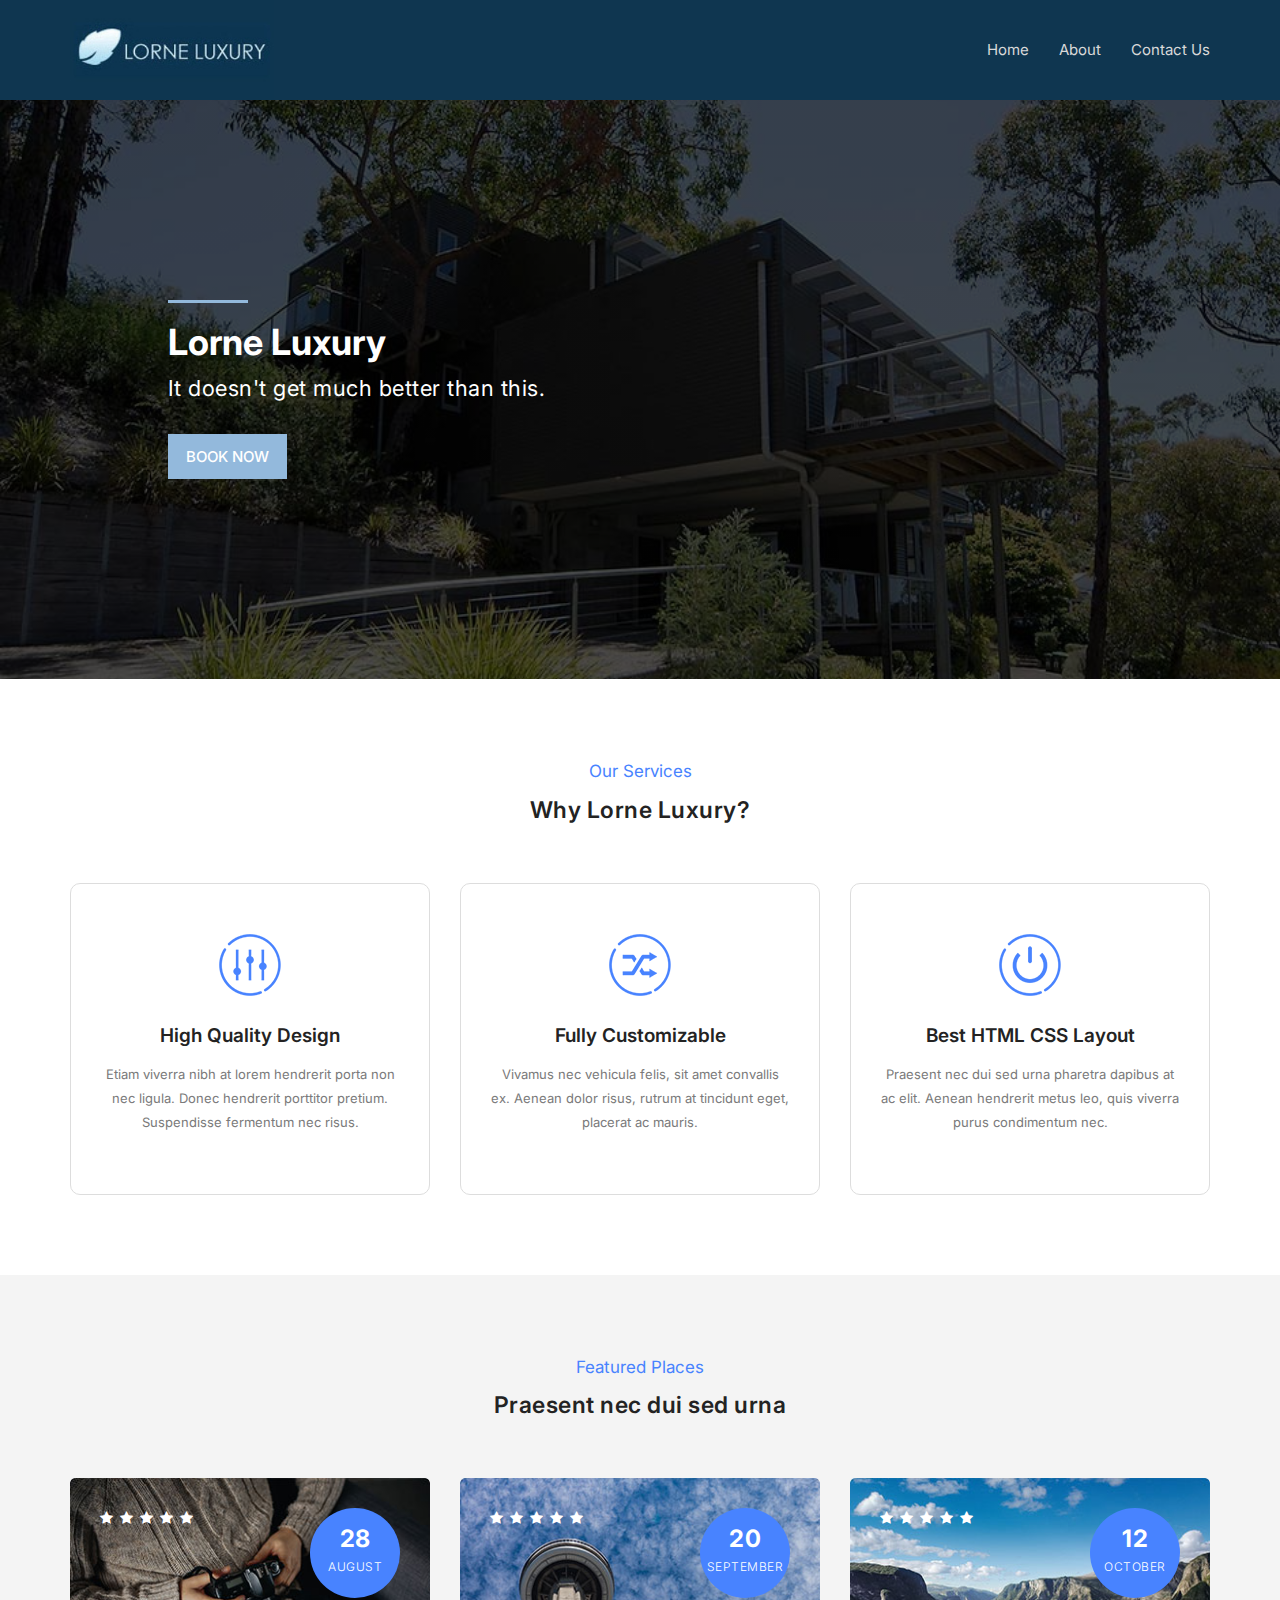
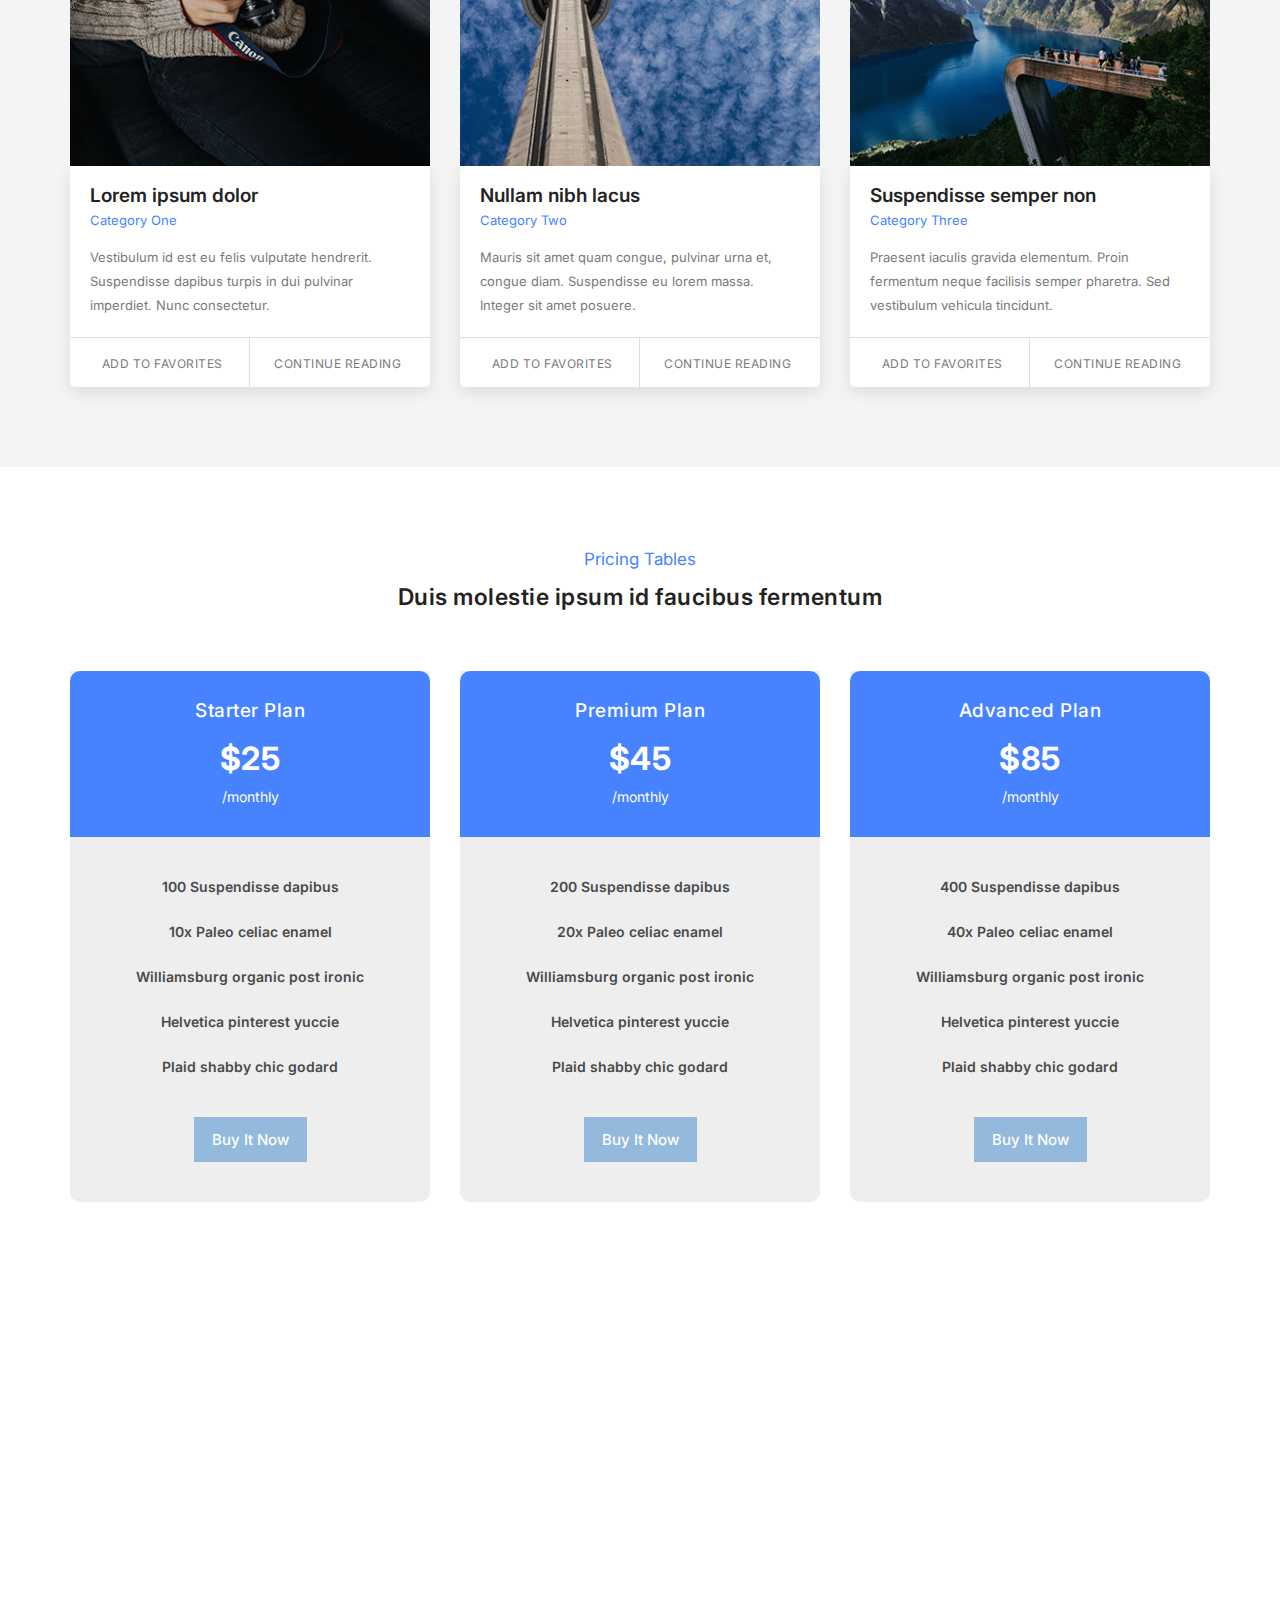
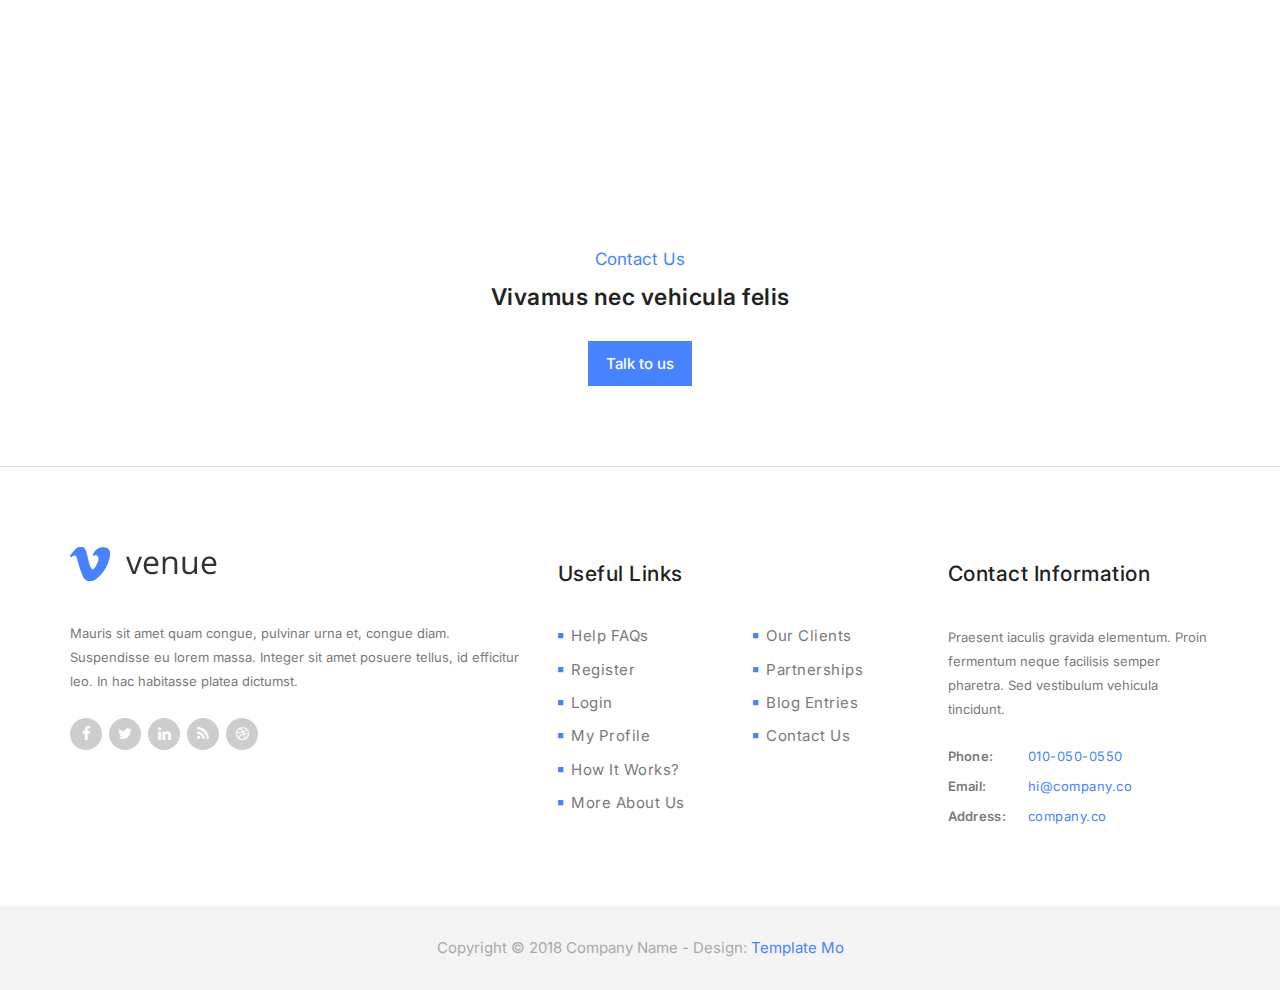
==== commit 03290d61: "Completed banner component, rearranged sections and removed unncessary sections." ====
--- a/templatemo_522_venue/index.html
+++ b/templatemo_522_venue/index.html
@@ -3,7 +3,7 @@
     <head>
         <meta charset="utf-8">
         <meta http-equiv="X-UA-Compatible" content="IE=edge,chrome=1">
-        <title>Venue - Responsive Web Template</title>
+        <title>Lorne Luxury</title>
         
         <meta name="description" content="">
         <meta name="viewport" content="width=device-width, initial-scale=1">
@@ -17,6 +17,9 @@
         <link rel="stylesheet" href="css/templatemo-style.css">
 
         <link href="https://fonts.googleapis.com/css?family=Raleway:100,200,300,400,500,600,700,800,900" rel="stylesheet">
+        <link rel="preconnect" href="https://fonts.googleapis.com">
+        <link rel="preconnect" href="https://fonts.gstatic.com" crossorigin>
+        <link href="https://fonts.googleapis.com/css2?family=Inter:wght@400;700&display=swap" rel="stylesheet">
 
         <script src="js/vendor/modernizr-2.8.3-respond-1.4.2.min.js"></script>
 <!--
@@ -34,40 +37,13 @@
                     <div class="col-md-12">
                         <button id="primary-nav-button" type="button">Menu</button>
                         <a href="index.html"><div class="logo">
-                            <img src="img/logo.png" alt="Venue Logo">
+                            <img src="img/lorne-luxury-logo.webp" alt="Lorne Luxury Logo">
                         </div></a>
                         <nav id="primary-nav" class="dropdown cf">
                             <ul class="dropdown menu">
-                                <li class='active'><a href="#">Popular</a></li>
-                                <li><a href="#">Most Visited</a>
-                                    <ul class="sub-menu">
-                                        <li><a href="#">Most Visited 1</a>
-                                            <ul class="sub-menu">
-                                                <li><a href="#">Sub Visited Menu 1</a></li>
-                                                <li><a href="#">Sub Visited Two</a></li>
-                                                <li><a href="#">Sub Visited Menu 3</a></li>
-                                            </ul>
-                                        </li>
-                                        <li><a href="#">Most Visited 2</a>
-                                            <ul class="sub-menu">
-                                                <li><a href="#">Sub Visited Menu 4</a></li>
-                                                <li><a href="#">Sub Visited Five</a></li>
-                                                <li><a href="#">Sub Visited Menu 6</a></li>
-                                            </ul>
-                                        </li>
-                                        <li><a href="#">Most Visited 3</a>
-                                            <ul class="sub-menu">
-                                                <li><a href="#">Sub Visited Menu 7</a></li>
-                                                <li><a href="#">Sub Visited #8</a></li>
-                                                <li><a href="#">Sub Visited Menu 9</a></li>
-                                                <li><a href="#">Sub Visited #10</a></li>
-                                            </ul>
-                                        </li>
-                                    </ul>
-                                </li>
-                                <li><a class="scrollTo" data-scrollTo="blog" href="#">Blog Entries</a></li>
-                                <li><a class="scrollTo" data-scrollTo="services" href="#">Our Services</a></li>
-                                <li><a class="scrollTo" data-scrollTo="contact" href="#">Contact Us</a></li>
+                                <li class='active'><a href="#">Home</a></li>
+                                <li><a href="#">About</a></li>
+                                <li><a href="#">Contact Us</a></li>
                             </ul>
                         </nav><!-- / #primary-nav -->
                     </div>
@@ -84,247 +60,58 @@
                 <div class="col-md-10 col-md-offset-1">
                     <div class="banner-caption">
                         <div class="line-dec"></div>
-                        <h2>Best Finder For You</h2>
-                        <span>Suspendisse eu lorem massa. Integer sit amet posuere tellus.</span>
+                        <h1>Lorne Luxury</h1>
+                        <span>It doesn't get much better than this.</span>
                         <div class="blue-button">
-                            <a class="scrollTo" data-scrollTo="popular" href="#">Discover More</a>
-                        </div>
-                    </div>
-                    <div class="submit-form">
-                        <form id="form-submit" action="" method="get">
-                            <div class="row">
-                                <div class="col-md-3 first-item">
-                                    <fieldset>
-                                        <input name="name" type="text" class="form-control" id="name" placeholder="Your name..." required="">
-                                    </fieldset>
-                                </div>
-                                <div class="col-md-3 second-item">
-                                    <fieldset>
-                                        <input name="location" type="text" class="form-control" id="location" placeholder="Type location..." required="">
-                                    </fieldset>
-                                </div>
-                                <div class="col-md-3 third-item">
-                                    <fieldset>
-                                        <select required name='category' onchange='this.form.()'>
-                                            <option value="">Select category...</option>
-                                            <option value="Shops">Shops</option>
-                                            <option value="Hotels">Hotels</option>
-                                            <option value="Restaurants">Restaurants</option>
-                                            <option value="Events">Events</option>
-                                            <option value="Meetings">Meetings</option>
-                                            <option value="Fitness">Fitness</option>
-                                            <option value="Cafes">Cafes</option>
-                                        </select>
-                                    </fieldset>
-                                </div>
-                                <div class="col-md-3">
-                                    <fieldset>
-                                        <button type="submit" id="form-submit" class="btn">Search Now</button>
-                                    </fieldset>
-                                </div>
-                            </div>
-                        </form>
+                            <a class="scrollTo banner-btn" data-scrollTo="popular" href="#">Book Now</a>
+                        </div>
                     </div>
                 </div>
             </div>
         </div>
     </section>
 
-    <section class="popular-places" id="popular">
-        <div class="container-fluid">
+    <section class="our-services" id="services">
+        <div class="container">
             <div class="row">
                 <div class="col-md-12">
                     <div class="section-heading">
-                        <span>Popular Places</span>
-                        <h2>Integer sapien odio</h2>
+                        <span>Our Services</span>
+                        <h2>Why Lorne Luxury?</h2>
                     </div>
                 </div> 
             </div> 
-            <div class="owl-carousel owl-theme">
-                <div class="item popular-item">
-                    <div class="thumb">
-                        <img src="img/popular_item_1.jpg" alt="">
-                        <div class="text-content">
-                            <h4>Mauris tempus</h4>
-                            <span>76 listings</span>
-                        </div>
-                        <div class="plus-button">
-                            <a href="#"><i class="fa fa-plus"></i></a>
-                        </div>
-                    </div>
-                </div>
-                <div class="item popular-item">
-                    <div class="thumb">
-                        <img src="img/popular_item_2.jpg" alt="">
-                        <div class="text-content">
-                            <h4>Aenean dolor</h4>
-                            <span>18 listings</span>
-                        </div>
-                        <div class="plus-button">
-                            <a href="#"><i class="fa fa-plus"></i></a>
-                        </div>
-                    </div>
-                </div>
-                <div class="item popular-item">
-                    <div class="thumb">
-                        <img src="img/popular_item_3.jpg" alt="">
-                        <div class="text-content">
-                            <h4>Nunc at quam</h4>
-                            <span>55 listings</span>
-                        </div>
-                        <div class="plus-button">
-                            <a href="#"><i class="fa fa-plus"></i></a>
-                        </div>
-                    </div>
-                </div>
-                <div class="item popular-item">
-                    <div class="thumb">
-                        <img src="img/popular_item_4.jpg" alt="">
-                        <div class="text-content">
-                            <h4>Fusce ac turpis</h4>
-                            <span>66 listings</span>
-                        </div>
-                        <div class="plus-button">
-                            <a href="#"><i class="fa fa-plus"></i></a>
-                        </div>
-                    </div>
-                </div>
-                <div class="item popular-item">
-                    <div class="thumb">
-                        <img src="img/popular_item_5.jpg" alt="">
-                        <div class="text-content">
-                            <h4>Lorem ipsum</h4>
-                            <span>82 listings</span>
-                        </div>
-                        <div class="plus-button">
-                            <a href="#"><i class="fa fa-plus"></i></a>
-                        </div>
-                    </div>
-                </div>
-                <div class="item popular-item">
-                    <div class="thumb">
-                        <img src="img/popular_item_1.jpg" alt="">
-                        <div class="text-content">
-                            <h4>Praesent nec</h4>
-                            <span>76 listings</span>
-                        </div>
-                        <div class="plus-button">
-                            <a href="#"><i class="fa fa-plus"></i></a>
-                        </div>
-                    </div>
-                </div>
-                <div class="item popular-item">
-                    <div class="thumb">
-                        <img src="img/popular_item_2.jpg" alt="">
-                        <div class="text-content">
-                            <h4>Suspendisse</h4>
-                            <span>36 listings</span>
-                        </div>
-                        <div class="plus-button">
-                            <a href="#"><i class="fa fa-plus"></i></a>
-                        </div>
-                    </div>
-                </div>
-                <div class="item popular-item">
-                    <div class="thumb">
-                        <img src="img/popular_item_3.jpg" alt="">
-                        <div class="text-content">
-                            <h4>Bibendum</h4>
-                            <span>48 listings</span>
-                        </div>
-                        <div class="plus-button">
-                            <a href="#"><i class="fa fa-plus"></i></a>
-                        </div>
-                    </div>
-                </div>
-                <div class="item popular-item">
-                    <div class="thumb">
-                        <img src="img/popular_item_4.jpg" alt="">
-                        <div class="text-content">
-                            <h4>Quisque sodales</h4>
-                            <span>66 listings</span>
-                        </div>
-                        <div class="plus-button">
-                            <a href="#"><i class="fa fa-plus"></i></a>
-                        </div>
-                    </div>
-                </div>
-                <div class="item popular-item">
-                    <div class="thumb">
-                        <img src="img/popular_item_5.jpg" alt="">
-                        <div class="text-content">
-                            <h4>Pellentesque</h4>
-                            <span>85 listings</span>
-                        </div>
-                        <div class="plus-button">
-                            <a href="#"><i class="fa fa-plus"></i></a>
-                        </div>
-                    </div>
-                </div>
-                <div class="item popular-item">
-                    <div class="thumb">
-                        <img src="img/popular_item_1.jpg" alt="">
-                        <div class="text-content">
-                            <h4>Commodo</h4>
-                            <span>76 listings</span>
-                        </div>
-                        <div class="plus-button">
-                            <a href="#"><i class="fa fa-plus"></i></a>
-                        </div>
-                    </div>
-                </div>
-                <div class="item popular-item">
-                    <div class="thumb">
-                        <img src="img/popular_item_2.jpg" alt="">
-                        <div class="text-content">
-                            <h4>Adipiscing</h4>
-                            <span>32 listings</span>
-                        </div>
-                        <div class="plus-button">
-                            <a href="#"><i class="fa fa-plus"></i></a>
-                        </div>
-                    </div>
-                </div>
-                <div class="item popular-item">
-                    <div class="thumb">
-                        <img src="img/popular_item_3.jpg" alt="">
-                        <div class="text-content">
-                            <h4>Etiam hendrerit</h4>
-                            <span>49 listings</span>
-                        </div>
-                        <div class="plus-button">
-                            <a href="#"><i class="fa fa-plus"></i></a>
-                        </div>
-                    </div>
-                </div>
-                <div class="item popular-item">
-                    <div class="thumb">
-                        <img src="img/popular_item_4.jpg" alt="">
-                        <div class="text-content">
-                            <h4>Suspendisse</h4>
-                            <span>63 listings</span>
-                        </div>
-                        <div class="plus-button">
-                            <a href="#"><i class="fa fa-plus"></i></a>
-                        </div>
-                    </div>
-                </div>
-                <div class="item popular-item">
-                    <div class="thumb">
-                        <img src="img/popular_item_5.jpg" alt="">
-                        <div class="text-content">
-                            <h4>Sit amet dictum</h4>
-                            <span>86 listings</span>
-                        </div>
-                        <div class="plus-button">
-                            <a href="#"><i class="fa fa-plus"></i></a>
-                        </div>
+            <div class="row">
+                <div class="col-md-4">
+                    <div class="service-item">
+                        <div class="icon">
+                            <img src="img/service_icon_1.png" alt="">
+                        </div>
+                        <h4>High Quality Design</h4>
+                        <p>Etiam viverra nibh at lorem hendrerit porta non nec ligula. Donec hendrerit porttitor pretium. Suspendisse fermentum nec risus.</p>
+                    </div>
+                </div>
+                <div class="col-md-4">
+                    <div class="service-item">
+                        <div class="icon">
+                            <img src="img/service_icon_2.png" alt="">
+                        </div>
+                        <h4>Fully Customizable</h4>
+                        <p>Vivamus nec vehicula felis, sit amet convallis ex. Aenean dolor risus, rutrum at tincidunt eget, placerat ac mauris.</p>
+                    </div>
+                </div>
+                <div class="col-md-4">
+                    <div class="service-item">
+                        <div class="icon">
+                            <img src="img/service_icon_3.png" alt="">
+                        </div>
+                        <h4>Best HTML CSS Layout</h4>
+                        <p>Praesent nec dui sed urna pharetra dapibus at ac elit. Aenean hendrerit metus leo, quis viverra purus condimentum nec.</p>
                     </div>
                 </div>
             </div>
         </div>
     </section>
-
 
 
     <section class="featured-places" id="blog">
@@ -451,101 +238,6 @@
                 </div>
             </div>
         </div>
-    </section>
-
-
-
-    <section class="our-services" id="services">
-        <div class="container">
-            <div class="row">
-                <div class="col-md-12">
-                    <div class="section-heading">
-                        <span>Our Services</span>
-                        <h2>Best Template Site</h2>
-                    </div>
-                </div> 
-            </div> 
-            <div class="row">
-                <div class="col-md-4">
-                    <div class="service-item">
-                        <div class="icon">
-                            <img src="img/service_icon_1.png" alt="">
-                        </div>
-                        <h4>High Quality Design</h4>
-                        <p>Etiam viverra nibh at lorem hendrerit porta non nec ligula. Donec hendrerit porttitor pretium. Suspendisse fermentum nec risus.</p>
-                    </div>
-                </div>
-                <div class="col-md-4">
-                    <div class="service-item">
-                        <div class="icon">
-                            <img src="img/service_icon_2.png" alt="">
-                        </div>
-                        <h4>Fully Customizable</h4>
-                        <p>Vivamus nec vehicula felis, sit amet convallis ex. Aenean dolor risus, rutrum at tincidunt eget, placerat ac mauris.</p>
-                    </div>
-                </div>
-                <div class="col-md-4">
-                    <div class="service-item">
-                        <div class="icon">
-                            <img src="img/service_icon_3.png" alt="">
-                        </div>
-                        <h4>Best HTML CSS Layout</h4>
-                        <p>Praesent nec dui sed urna pharetra dapibus at ac elit. Aenean hendrerit metus leo, quis viverra purus condimentum nec.</p>
-                    </div>
-                </div>
-            </div>
-            <div class="row">
-                <div class="col-md-12">
-                    <div class="down-services">
-                        <div class="row">
-                            <div class="col-md-5 col-md-offset-1">
-                                <div class="left-content">
-                                    <h4>In hac habitasse platea dictumst</h4>
-                                    <p>Aenean hendrerit metus leo, quis viverra purus condimentum nec. Pellentesque a sem semper, lobortis mauris non, varius urna. Quisque sodales purus eu tellus fringilla.<br><br>Mauris sit amet quam congue, pulvinar urna et, congue diam. Suspendisse eu lorem massa. Integer sit amet posuere tellus, id efficitur leo. In hac habitasse platea dictumst.</p>
-                                    <div class="blue-button">
-                                        <a href="#">Discover More</a>
-                                    </div>
-                                </div>
-                            </div>
-                            <div class="col-md-5">
-                                <div class="accordions">
-                                    <ul class="accordion">
-                                        <li>
-                                            <a>Ut in dapibus ipsum</a>
-                                            <p>Nulla eget aliquet dui, vitae tincidunt nulla. Sed sagittis odio vitae auctor volutpat. In semper ex neque, ut hendrerit mauris rutrum eget. Integer consectetur neque eu enim dictum porta. Sed et risus ac sapien congue mattis.</p>
-                                        </li>
-                                        <li>
-                                            <a>Vivamus ligula metus</a>
-                                            <p>Integer vel augue arcu. Fusce ac turpis cursus, malesuada nulla quis, lobortis dui. Etiam blandit, erat efficitur rhoncus pellentesque, ligula turpis tempor dolor.</p>
-                                        </li>
-                                        <li>
-                                            <a>Suspendisse dapibus</a>
-                                            <p>Nullam nibh lacus, rhoncus sit amet feugiat vel, porttitor sit amet nibh. Pellentesque feugiat justo nec enim pretium, sed faucibus lacus aliquam. Sed ac interdum mauris.</p>
-                                        </li>
-                                    </ul> <!-- / accordion -->
-                                </div>
-                            </div>
-                        </div>
-                    </div>
-                </div>
-            </div>
-        </div>
-    </section>
-
-    
-
-    <section id="video-container">
-        <div class="video-overlay"></div>
-        <div class="video-content">
-            <div class="inner">
-                <span>Video Presentation</span>
-                <h2>Sed et risus ac sapien congue mattis.</h2>
-                <a href="http://youtube.com" target="_blank"><i class="fa fa-play"></i></a>
-            </div>
-        </div>
-        <video autoplay="" loop="" muted>
-        	<source src="highway-loop.mp4" type="video/mp4" />
-        </video>
     </section>
 
 
--- a/templatemo_522_venue/css/templatemo-style.css
+++ b/templatemo_522_venue/css/templatemo-style.css
@@ -7,8 +7,13 @@
 */
 
 body {
-  font-family: 'Raleway', 'sans-serif';
+  font-family: 'Inter', 'sans-serif';
   background-color: #fff;
+}
+
+h1 {
+  font-weight: 700;
+  color: #fff;
 }
 
 ul {
@@ -53,19 +58,23 @@
 
 .blue-button a {
   display: inline-block;
-  background-color: #4883ff;
+  background-color: #93B9DC;
   color: #fff;
   font-size: 15px;
   font-weight: 500;
   padding: 10px 16px;
   text-decoration: none;
-  border: 2px solid #4883ff;
+  border: 2px solid #93B9DC;
   transition: all 0.5s;
 }
 
 .blue-button a:hover {
   background-color: transparent;
-  color: #4883ff;
+  color: #93B9DC;
+}
+
+.banner-btn {
+  text-transform: uppercase;
 }
 
 
@@ -89,7 +98,7 @@
 #header {
   overflow: visible;
   position: relative;
-  background-color: #fff;
+  background-color: #0F3650;
 }
 
 
@@ -141,6 +150,7 @@
 }
 
 #header .logo img {
+  height: 10rem;
   width: 100%;
   overflow: hidden;
 }
@@ -170,22 +180,42 @@
   text-decoration: none;
 }
 
+#primary-nav {
+  margin-bottom: 0;
+  padding-bottom: 0;
+}
+
+#primary-nav ul {
+  display: flex;
+  align-items: center;
+  height: 100px;
+}
+
 #primary-nav li a {
-  color: #121212;
+  color: #d9d9d9;
   font-weight: bold;
-  line-height: 100px;
-  padding: 0px 15px;
+  line-height: 2.5rem;
+  padding: 0px;
   font-size: 15px;
   font-weight: 400;
   transition: all 0.5s;
 }
 
-#primary-nav li > a:hover,
+#primary-nav li a:after {
+  content: '';
+  display: block;
+  border-bottom: 2px solid #d9d9d9;
+  transform: scaleX(0);
+  transition: transform 0.2s ease-in-out;
+}
+
+#primary-nav li > a:hover:after,
 #primary-nav li.selected > a {
-  color: #4883ff;
-}
-
-.sub-menu {
+  transform: scaleX(1);
+  transform-origin: bottom left;
+}
+
+/* .sub-menu {
   border-top: 3px solid #4883ff;
 }
 
@@ -253,7 +283,7 @@
 
 #primary-nav .sub-menu .downarrow:before {
   content: '\25b8';
-}
+} */
 
 #primary-nav.mobile {
   display: none;
@@ -328,7 +358,7 @@
 }
 
 .banner {
-  background-image: url(../img/main_banner.jpg);
+  background-image: linear-gradient(rgba(0,0,0,0.7), rgba(0,0,0,0.7)), url(../img/banner-img.webp);
   width: 100%;
   height: 100%;
   background-position: center;
@@ -343,7 +373,7 @@
 .banner .banner-caption .line-dec {
   width: 80px;
   height: 3px;
-  background-color: #4883ff;
+  background-color: #93B9DC;
 }
 
 .banner .banner-caption h2 {
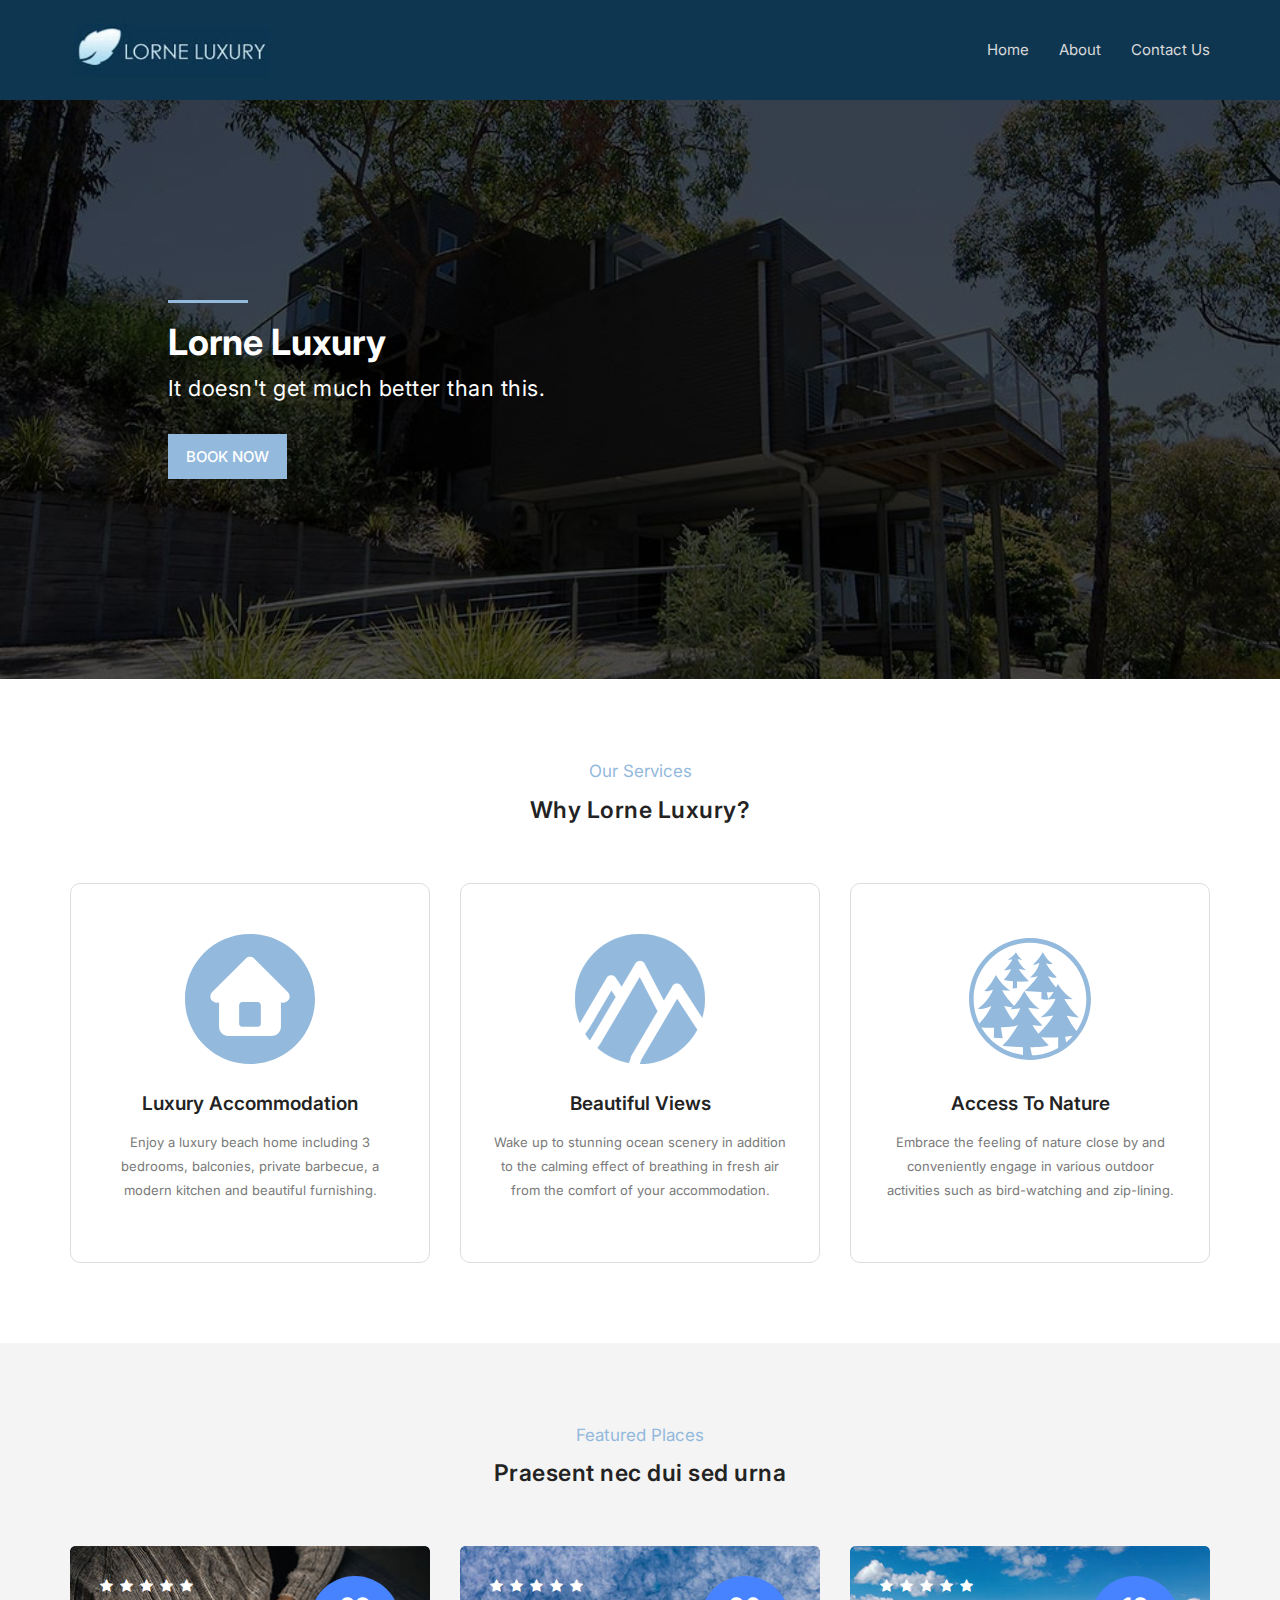
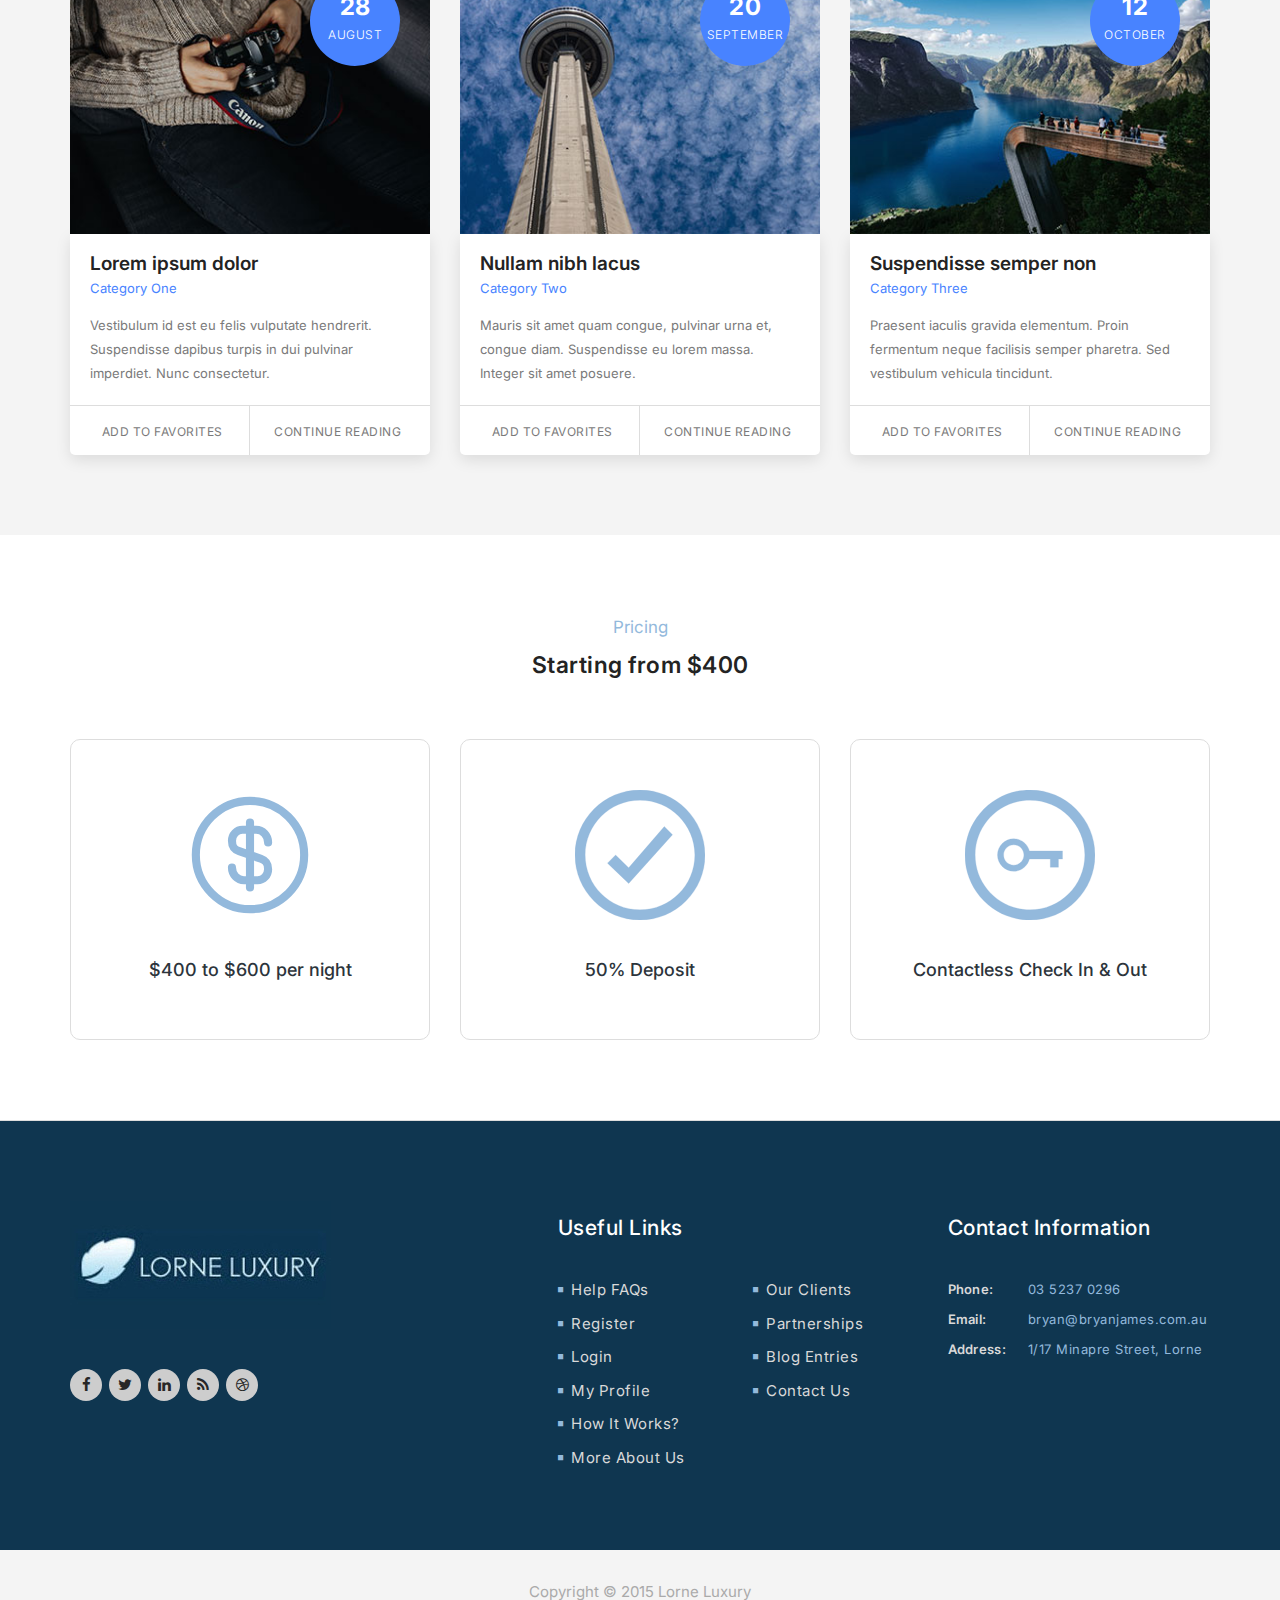
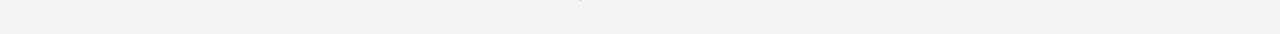
==== commit 5d6dda6b: "Completed services and pricing section." ====
--- a/templatemo_522_venue/index.html
+++ b/templatemo_522_venue/index.html
@@ -84,29 +84,29 @@
             <div class="row">
                 <div class="col-md-4">
                     <div class="service-item">
-                        <div class="icon">
-                            <img src="img/service_icon_1.png" alt="">
-                        </div>
-                        <h4>High Quality Design</h4>
-                        <p>Etiam viverra nibh at lorem hendrerit porta non nec ligula. Donec hendrerit porttitor pretium. Suspendisse fermentum nec risus.</p>
+                        <div class="service-icon icon">
+                            <img src="img/luxury-living-icon.svg" alt="House Icon">
+                        </div>
+                        <h4>Luxury Accommodation</h4>
+                        <p>Enjoy a luxury beach home including 3 bedrooms, balconies, private barbecue, a modern kitchen and beautiful furnishing.</p>
                     </div>
                 </div>
                 <div class="col-md-4">
                     <div class="service-item">
-                        <div class="icon">
-                            <img src="img/service_icon_2.png" alt="">
-                        </div>
-                        <h4>Fully Customizable</h4>
-                        <p>Vivamus nec vehicula felis, sit amet convallis ex. Aenean dolor risus, rutrum at tincidunt eget, placerat ac mauris.</p>
+                        <div class="service-icon icon">
+                            <img src="img/scenery-icon.svg" alt="Scenery Icon">
+                        </div>
+                        <h4>Beautiful Views</h4>
+                        <p>Wake up to stunning ocean scenery in addition to the calming effect of breathing in fresh air from the comfort of your accommodation.</p>
                     </div>
                 </div>
                 <div class="col-md-4">
                     <div class="service-item">
-                        <div class="icon">
-                            <img src="img/service_icon_3.png" alt="">
-                        </div>
-                        <h4>Best HTML CSS Layout</h4>
-                        <p>Praesent nec dui sed urna pharetra dapibus at ac elit. Aenean hendrerit metus leo, quis viverra purus condimentum nec.</p>
+                        <div class="service-icon icon">
+                            <img src="img/outdoors-icon.svg" alt="Outdoors Icon">
+                        </div>
+                        <h4>Access To Nature</h4>
+                        <p>Embrace the feeling of nature close by and conveniently engage in various outdoor activities such as bird-watching and zip-lining.</p>
                     </div>
                 </div>
             </div>
@@ -241,8 +241,48 @@
     </section>
 
 
-
-    <section class="pricing-tables">
+    <section class="pricing" id="pricing">
+        <div class="container">
+            <div class="row">
+                <div class="col-md-12">
+                    <div class="section-heading">
+                        <span>Pricing</span>
+                        <h2>Starting from $400</h2>
+                    </div>
+                </div> 
+            </div> 
+            <div class="row">
+                <div class="col-md-4">
+                    <div class="box-item">
+                        <div class="pricing-icon icon">
+                            <img src="img/price-icon.svg" alt="Dollar Sign Icon">
+                        </div>
+                        <h4>$400 to $600 per night</h4>
+                    </div>
+                </div>
+                <div class="col-md-4">
+                    <div class="box-item">
+                        <div class="pricing-icon icon">
+                            <img src="img/deposit-icon.svg" alt="Checkmark Icon">
+                        </div>
+                        <h4>50% Deposit</h4>
+                    </div>
+                </div>
+                <div class="col-md-4">
+                    <div class="box-item">
+                        <div class="pricing-icon icon">
+                            <img src="img/check-in-icon.svg" alt="Key Icon">
+                        </div>
+                        <h4>Contactless Check In & Out</h4>
+                    </div>
+                </div>
+            </div>
+        </div>
+    </section>
+
+
+
+    <!-- <section class="pricing-tables">
         <div class="container">
             <div class="row">
                 <div class="col-md-12">
@@ -312,18 +352,12 @@
                 </div>
             </div>
         </div>
-    </section>
-
-
-
-    <section class="contact" id="contact">
+    </section> -->
+
+
+
+    <!-- <section class="contact" id="contact">
         <div id="map">
-        			<!-- How to change your own map point
-                           1. Go to Google Maps
-                           2. Click on your location point
-                           3. Click "Share" and choose "Embed map" tab
-                           4. Copy only URL and paste it within the src="" field below
-                    -->
 
             <iframe src="https://www.google.com/maps/embed?pb=!1m18!1m12!1m3!1d1197183.8373802372!2d-1.9415093691103689!3d6.781986417238027!2m3!1f0!2f0!3f0!3m2!1i1024!2i768!4f13.1!3m3!1m2!1s0xfdb96f349e85efd%3A0xb8d1e0b88af1f0f5!2sKumasi+Central+Market!5e0!3m2!1sen!2sth!4v1532967884907" width="100%" height="500px" frameborder="0" style="border:0" allowfullscreen></iframe>
         </div>
@@ -334,11 +368,9 @@
                       <span>Contact Us</span>
                       <h2>Vivamus nec vehicula felis</h2>
                   </div>
-                  <!-- Modal button -->
                   <button id="modBtn" class="modal-btn">Talk to us</button>
                 </div>  
                 <div id="modal" class="modal">
-                  <!-- Modal Content -->
                   <div class="modal-content">
                     <div class="close fa fa-close"></div>
                     <div class="row">
@@ -399,7 +431,7 @@
                 </div>
             </div>
         </div>
-    </section>
+    </section> -->
 
 
 
@@ -409,9 +441,8 @@
                 <div class="col-md-5">
                     <div class="about-veno">
                         <div class="logo">
-                            <img src="img/footer_logo.png" alt="Venue Logo">
-                        </div>
-                        <p>Mauris sit amet quam congue, pulvinar urna et, congue diam. Suspendisse eu lorem massa. Integer sit amet posuere tellus, id efficitur leo. In hac habitasse platea dictumst.</p>
+                            <img src="img/lorne-luxury-logo.webp" alt="Lorne Luxury Logo">
+                        </div>
                         <ul class="social-icons">
                             <li>
                                 <a href="#"><i class="fa fa-facebook"></i></a>
@@ -455,11 +486,10 @@
                         <div class="footer-heading">
                             <h4>Contact Information</h4>
                         </div>
-                        <p>Praesent iaculis gravida elementum. Proin fermentum neque facilisis semper pharetra. Sed vestibulum vehicula tincidunt.</p>
                         <ul>
-                            <li><span>Phone:</span><a href="#">010-050-0550</a></li>
-                            <li><span>Email:</span><a href="#">hi@company.co</a></li>
-                            <li><span>Address:</span><a href="#">company.co</a></li>
+                            <li><span>Phone:</span><a href="#">03 5237 0296</a></li>
+                            <li><span>Email:</span><a href="#">bryan@bryanjames.com.au</a></li>
+                            <li><span>Address:</span><a href="#">1/17 Minapre Street, Lorne</a></li>
                         </ul>
                     </div>
                 </div>
@@ -468,9 +498,7 @@
     </footer>
 
     <div class="sub-footer">
-        <p>Copyright &copy; 2018 Company Name 
-    
-    	- Design: <a rel="nofollow" href="http://www.templatemo.com">Template Mo</a></p>
+        <p>Copyright &copy; 2015 Lorne Luxury</p>
     </div>
 
     <script src="https://ajax.googleapis.com/ajax/libs/jquery/1.11.2/jquery.min.js" type="text/javascript"></script>
--- a/templatemo_522_venue/css/templatemo-style.css
+++ b/templatemo_522_venue/css/templatemo-style.css
@@ -43,7 +43,7 @@
   font-size: 17px;
   display: block;
   margin: 0px;
-  color: #4883ff;
+  color: #93B9DC;
 }
 
 .section-heading h2 {
@@ -679,11 +679,15 @@
 
 
 
-section.our-services .service-item {
+section.our-services .service-item,
+section.pricing .box-item {
   text-align: center;
   border: 1px solid #ddd;
   border-radius: 10px;
   padding: 50px 30px;
+  display: flex;
+  flex-direction: column;
+  align-items: center;
 }
 
 section.our-services .service-item .icon img {
@@ -708,6 +712,16 @@
 
 .our-services .left-content .blue-button {
   margin-top: 25px;
+}
+
+.service-icon,
+.pricing-icon {
+  width: 13rem;
+  height: 13rem;
+}
+
+.pricing-icon {
+  margin-bottom: 30px;
 }
 
 .down-services {
@@ -1049,7 +1063,7 @@
   width: 60%;
   margin: 0 auto;
   background-color: #fff;
-  //background-color: #fff;
+  background-color: #fff;
   box-shadow: 0 8px 16px 0 rgba(0,0,0,0.2),0 6px 20px 0 rgba(0,0,0,0.19);
 }
 .modal-animated-in {
@@ -1108,11 +1122,12 @@
   margin-top: 80px;
   padding: 80px 0px 70px 0px;
   border-top: 1px solid #ddd;
+  background-color: #0F3650;
 }
 
 footer .footer-heading h4 {
   font-size: 21px;
-  color: #232323;
+  color: #fff;
   letter-spacing: 0.5px;
   margin-top: 15px;
   margin-bottom: 40px;
@@ -1132,7 +1147,7 @@
   background-color: #cdcdcd;
   border-radius: 50%;
   font-size: 15px;
-  color: #fff;
+  color: #272727;
   margin-right: 3px;
   transition: all 0.5s;
 }
@@ -1142,7 +1157,7 @@
 }
 
 footer .about-veno ul li a:hover {
-  background-color: #4883ff;
+  background-color: #93B9DC;
 }
 
 footer .useful-links ul li {
@@ -1151,18 +1166,18 @@
 
 footer .useful-links ul li a {
   font-size: 15px;
-  color: #7a7a7a;
+  color: #d9d9d9;
   letter-spacing: 0.5px;
   text-decoration: none;
   transition: all 0.5s;
 }
 
 footer .useful-links ul li a:hover {
-  color: #4883ff;
+  color: #93B9DC;
 }
 
 footer .useful-links ul li i {
-  color: #4883ff;
+  color: #93B9DC;
   font-size: 6px;
   position: relative;
   top: -3px;
@@ -1179,7 +1194,7 @@
 
 footer .contact-info ul li span {
   font-size: 13px;
-  color: #7a7a7a;
+  color: #d9d9d9;
   font-weight: 600;
   letter-spacing: 0.3px;
   width: 80px;
@@ -1188,7 +1203,7 @@
 
 footer .contact-info ul li a {
   font-size: 13px;
-  color: #4883ff;
+  color: #93B9DC;
   letter-spacing: 0.5px;
   text-decoration: none;
 }
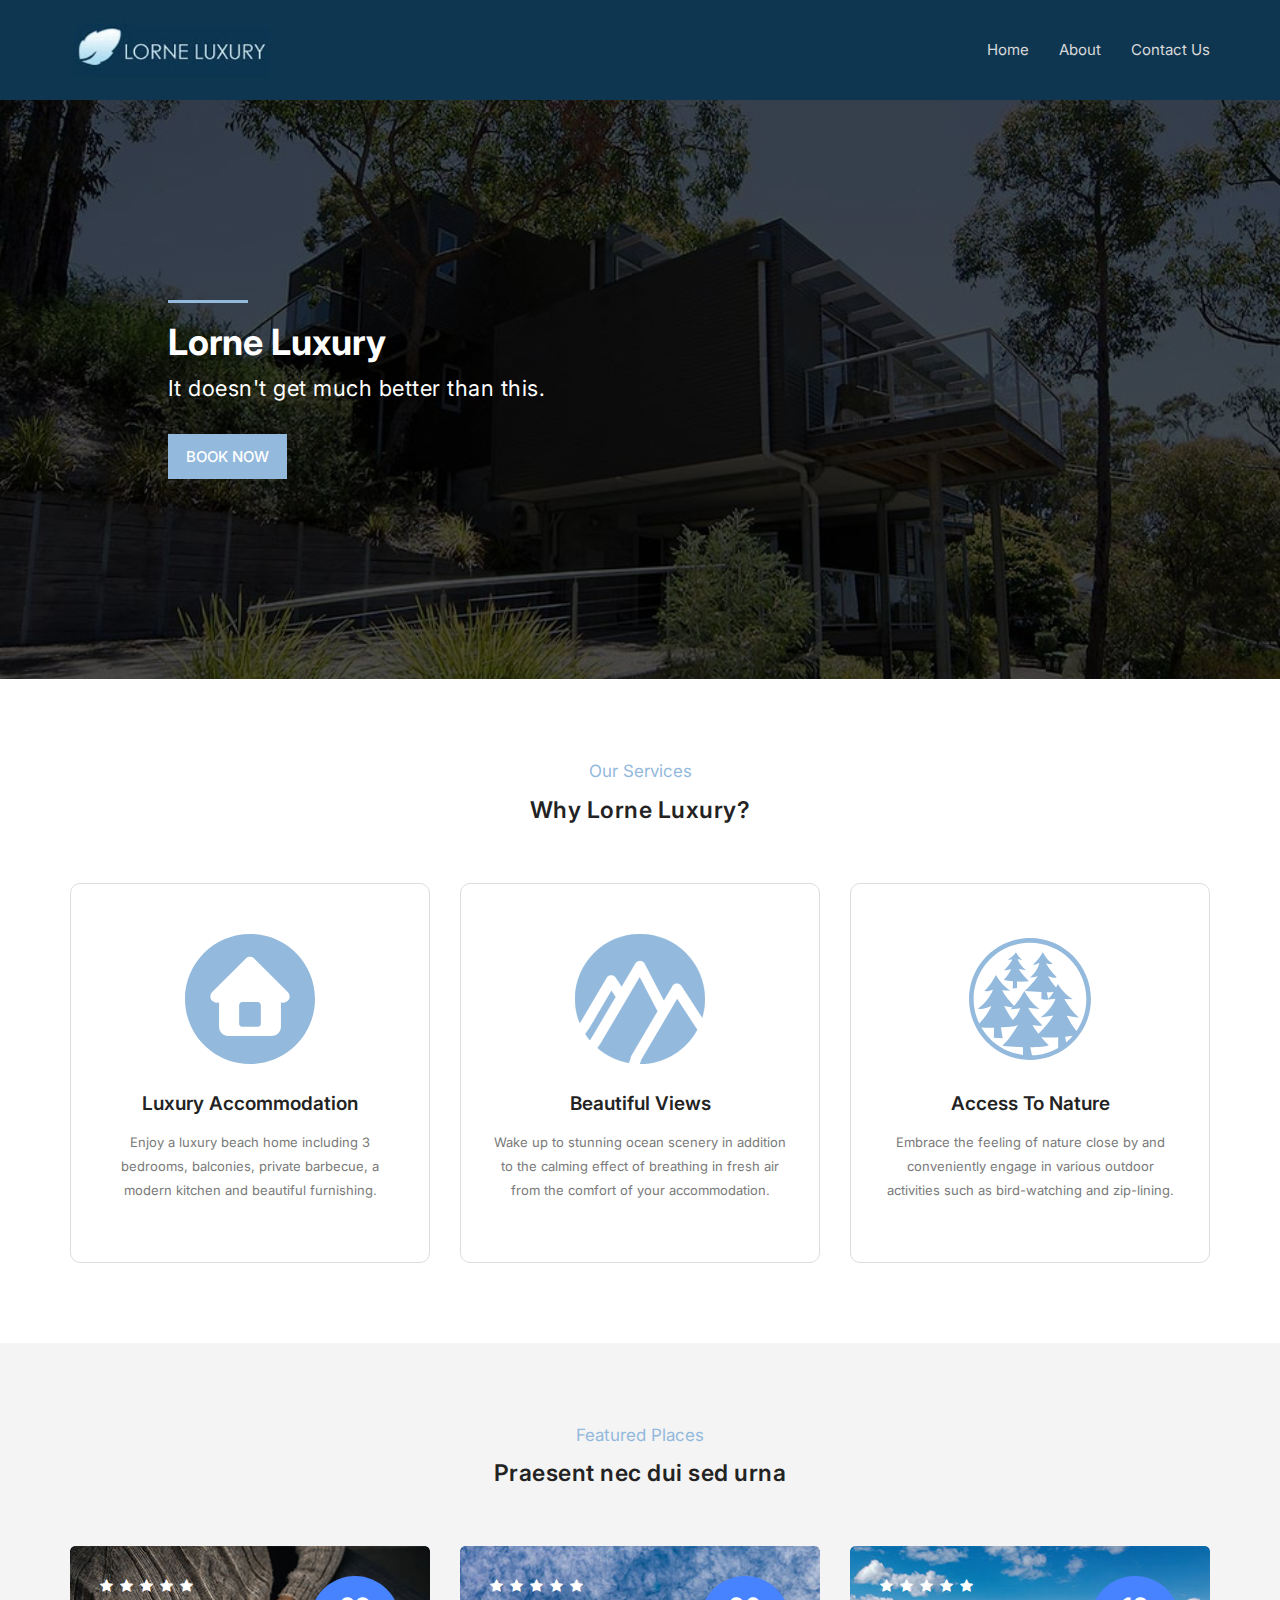
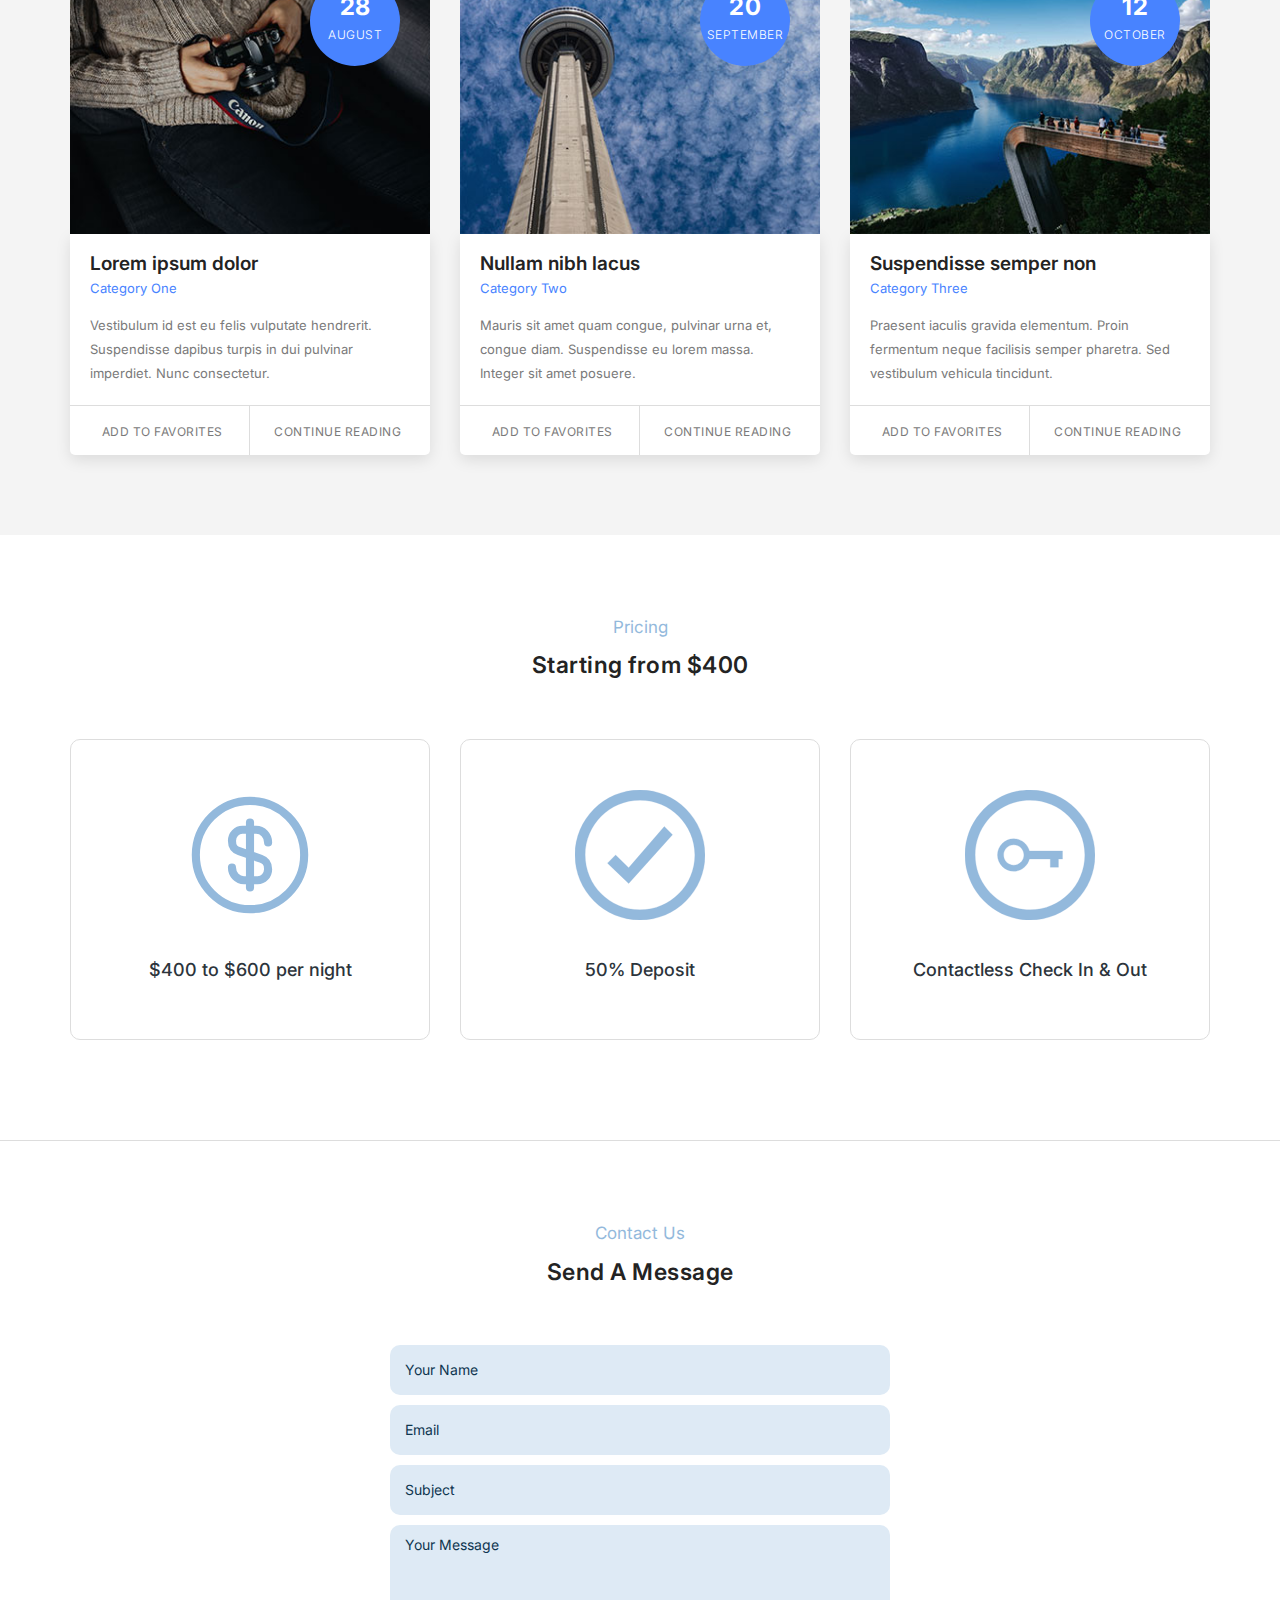
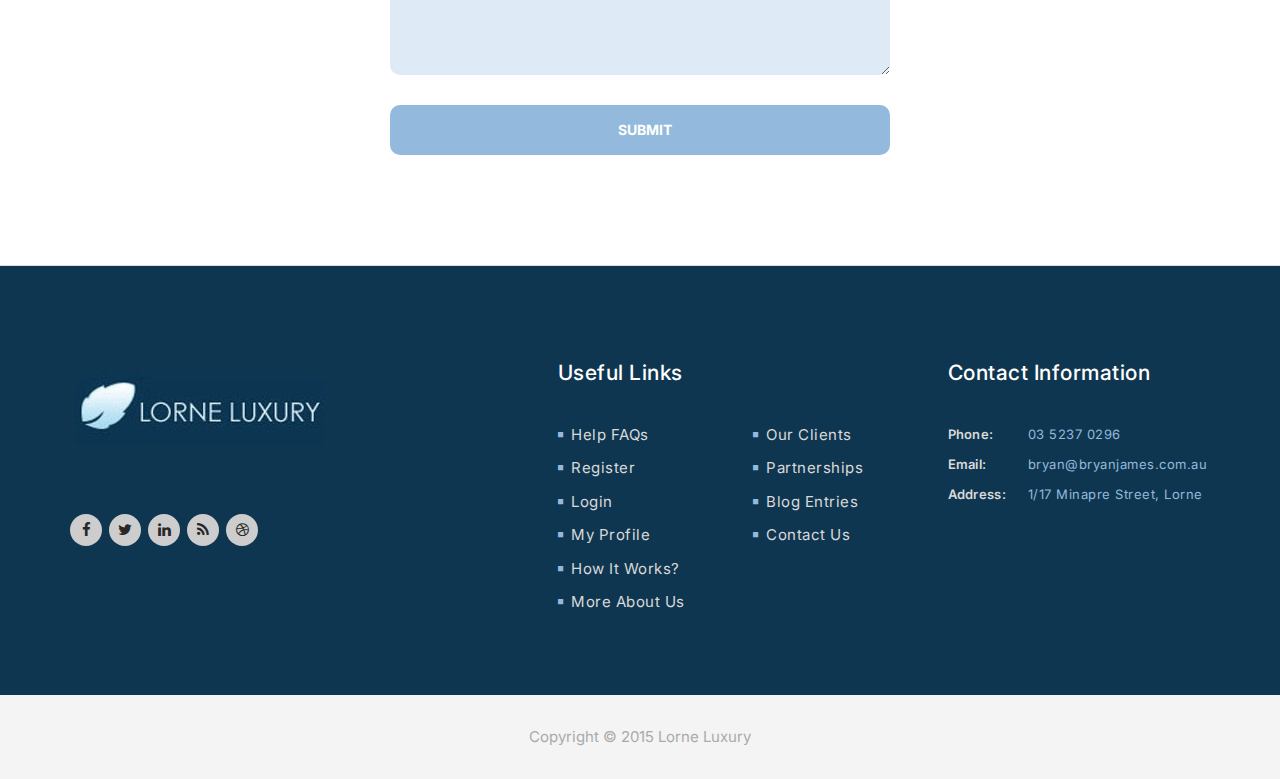
==== commit 80fd8946: "Added contact form." ====
--- a/templatemo_522_venue/index.html
+++ b/templatemo_522_venue/index.html
@@ -434,6 +434,28 @@
     </section> -->
 
 
+    <section id="contact">
+        <div class="container">
+            <div class="row">
+                <div class="col-md-12">
+                    <div class="section-heading">
+                        <span>Contact Us</span>
+                        <h2>Send A Message</h2>
+                    </div>
+                </div> 
+            </div> 
+            <form>
+                <input type="text" id="name" name="name" placeholder="Your Name" />
+                <input type="text" id="email" name="email" placeholder="Email" />
+                <input type="text" id="subject" name="subject" placeholder="Subject" />
+                <textarea id="message" name="message" placeholder="Your Message"></textarea>
+
+                <input type="submit" value="Submit" />
+            </form>
+        </div>
+    </section>
+
+
 
     <footer>
         <div class="container">
--- a/templatemo_522_venue/css/templatemo-style.css
+++ b/templatemo_522_venue/css/templatemo-style.css
@@ -207,6 +207,8 @@
   border-bottom: 2px solid #d9d9d9;
   transform: scaleX(0);
   transition: transform 0.2s ease-in-out;
+  transform-origin: bottom left;
+  z-index: 2;
 }
 
 #primary-nav li > a:hover:after,
@@ -1225,6 +1227,62 @@
 }
 
 
+/* Contact Section */
+
+#contact {
+  margin: 10rem 0;
+  border-top: 1px solid #ddd;
+  width: 100vw;
+}
+
+#contact .container {
+  display: flex;
+  flex-direction: column;
+  align-items: center;
+}
+
+form {
+  display: flex;
+  flex-direction: column;
+  width: 50rem;
+}
+
+form input,
+form textarea {
+  margin-bottom: 1rem;
+  height: 5rem;
+  border-radius: 1rem;
+  border: none;
+  background-color: #deeaf5;
+  padding-left: 1.5rem;
+}
+
+form input::placeholder,
+form textarea::placeholder {
+  color:#0F3650;
+}
+
+form textarea {
+  padding-top: 1rem;
+  height: 15rem;
+}
+
+form input[type=submit] {
+  background-color: #93B9DC;
+  color: #fff;
+  font-weight: 700;
+  text-transform: uppercase;
+  margin-top: 2rem;
+  transition: all 0.5s;
+}
+
+form input[type=submit]:hover {
+  background-color: transparent;
+  color: #93B9DC;
+  border: 2px solid #93B9DC;
+}
+
+
 @media (max-width:992px) {
 
   .banner .banner-caption {
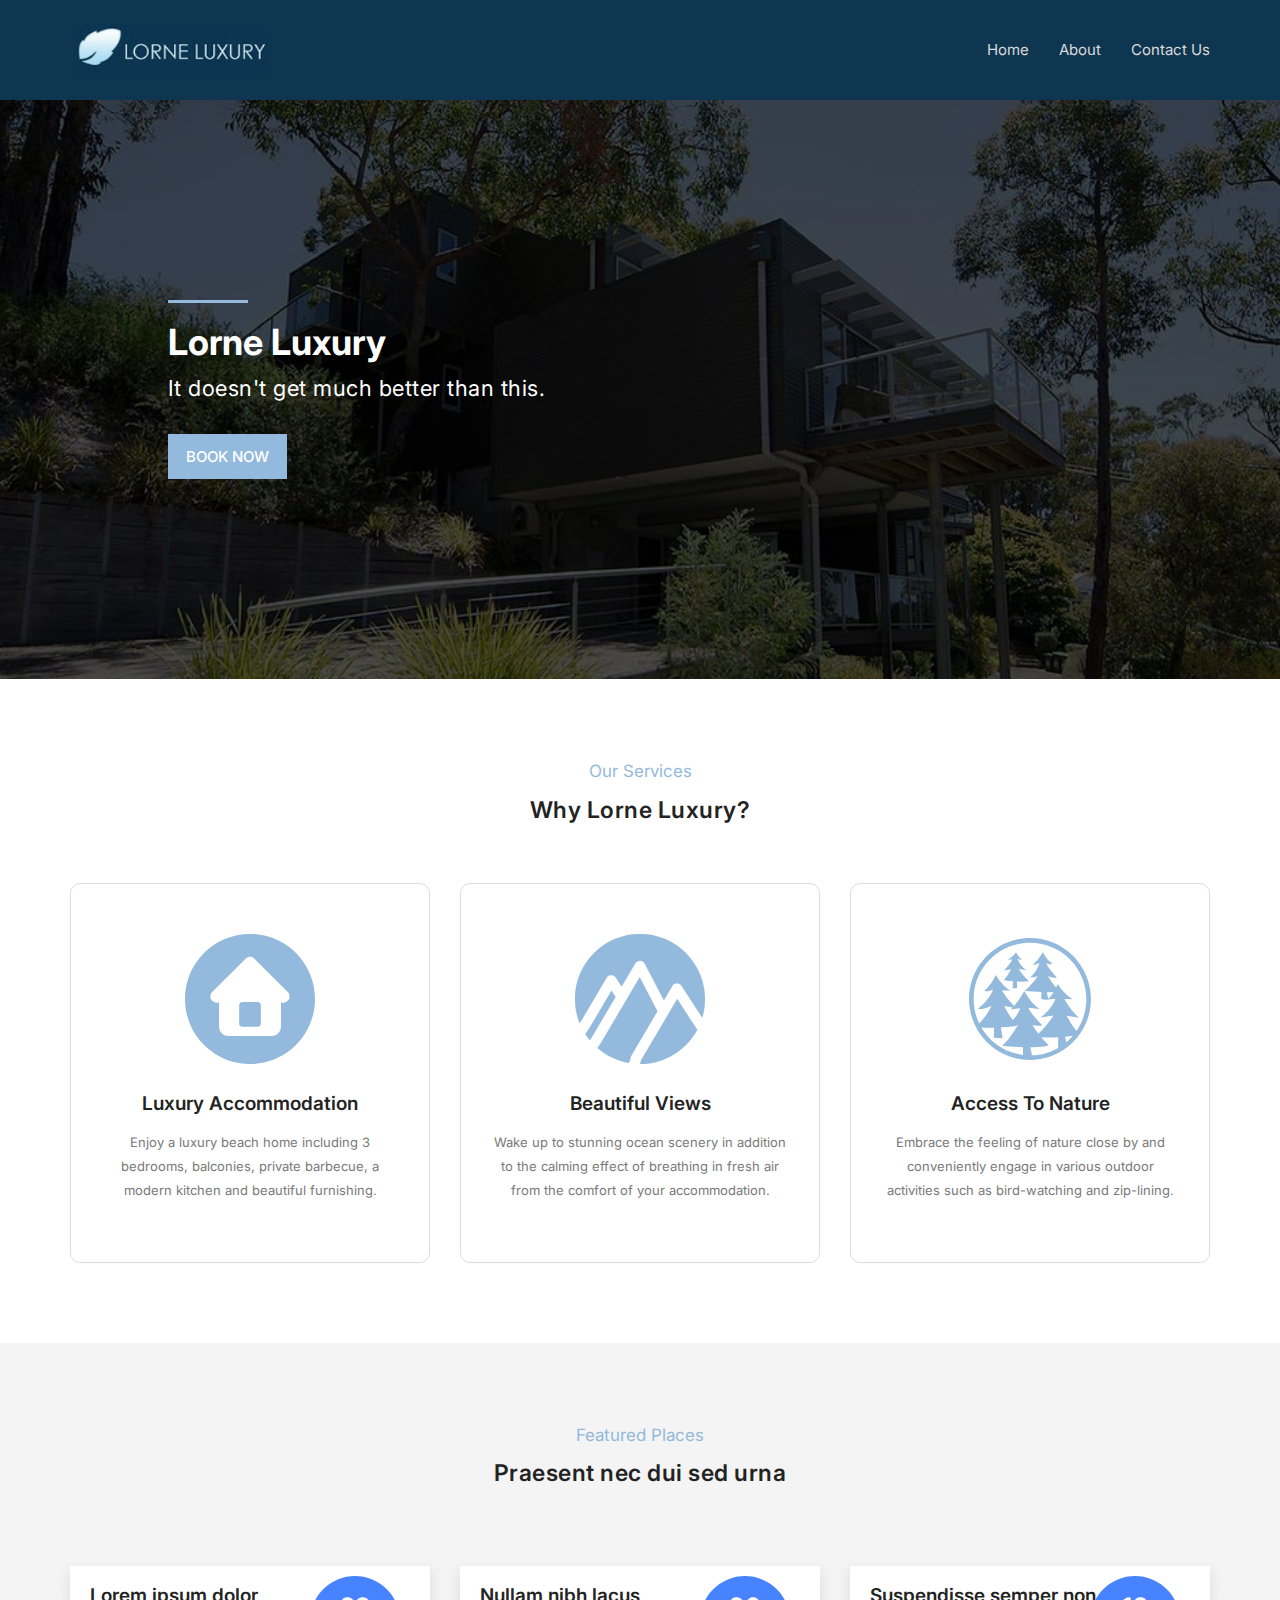
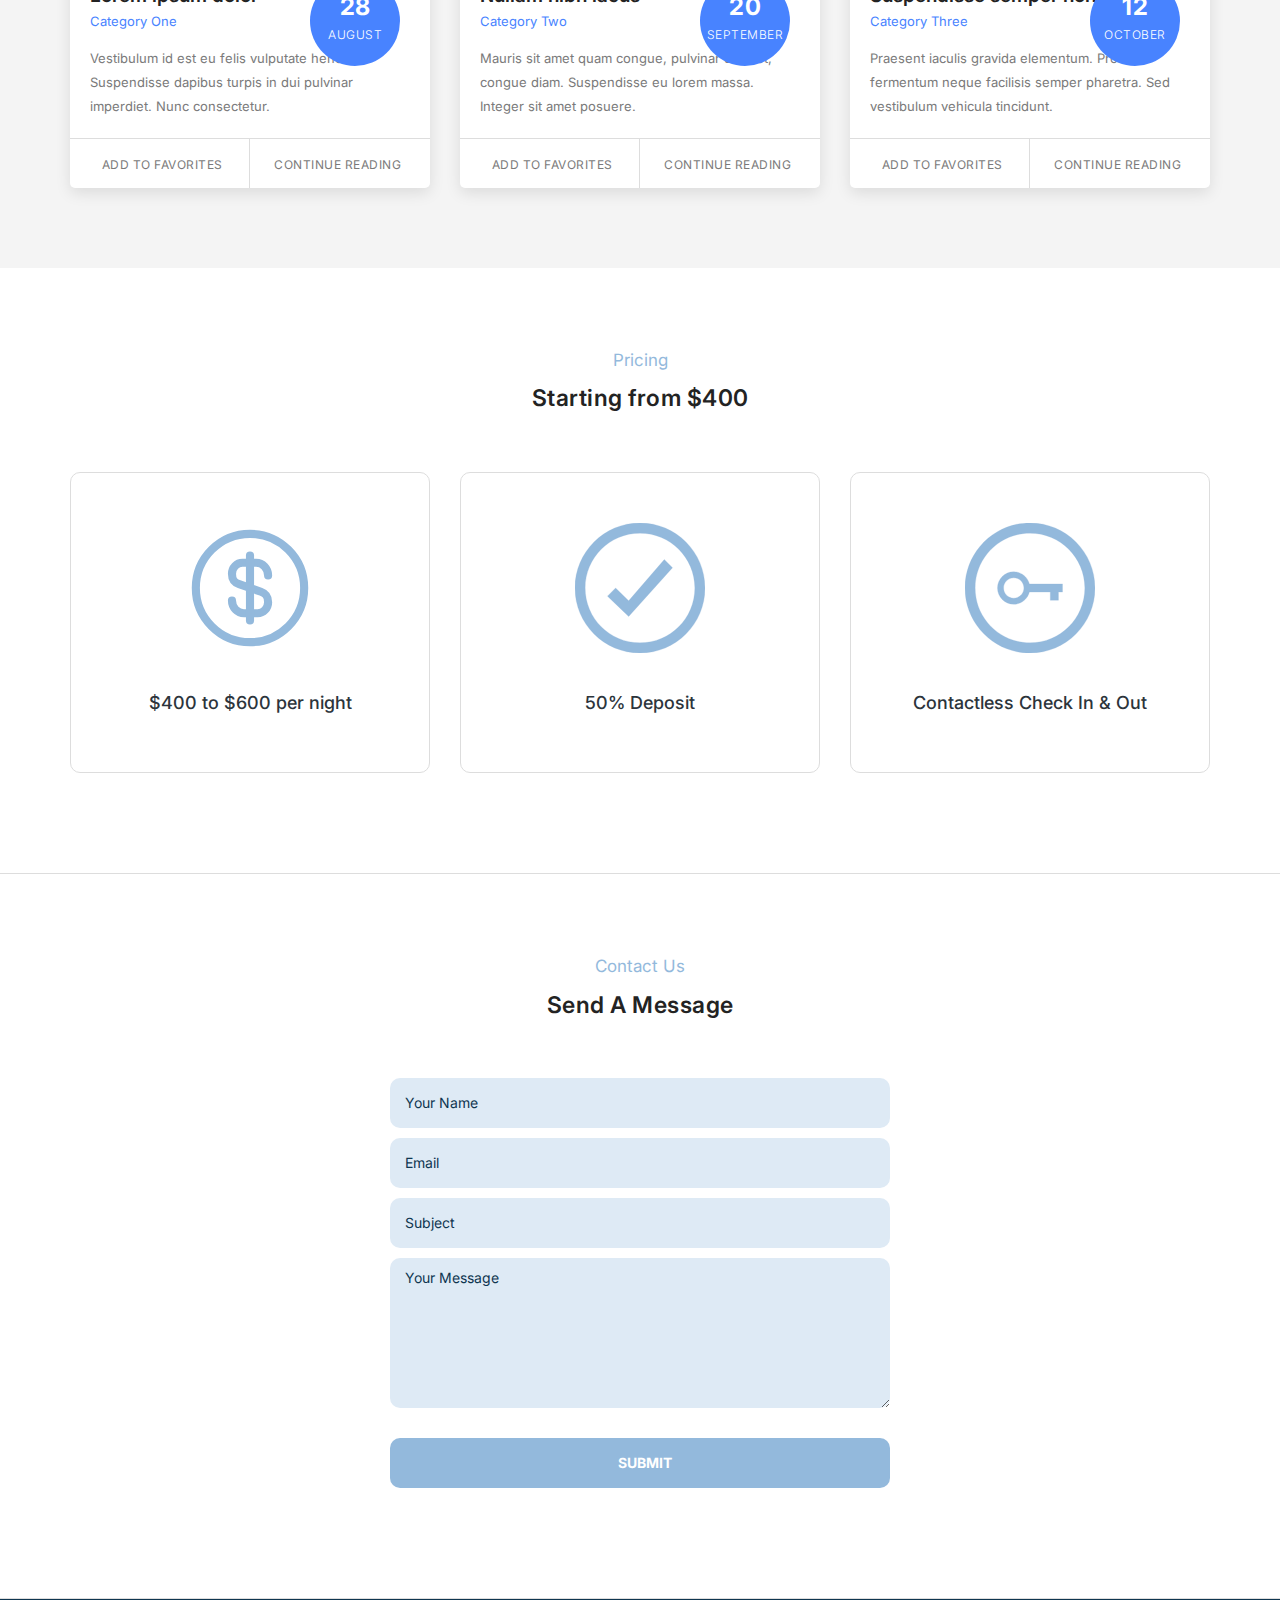
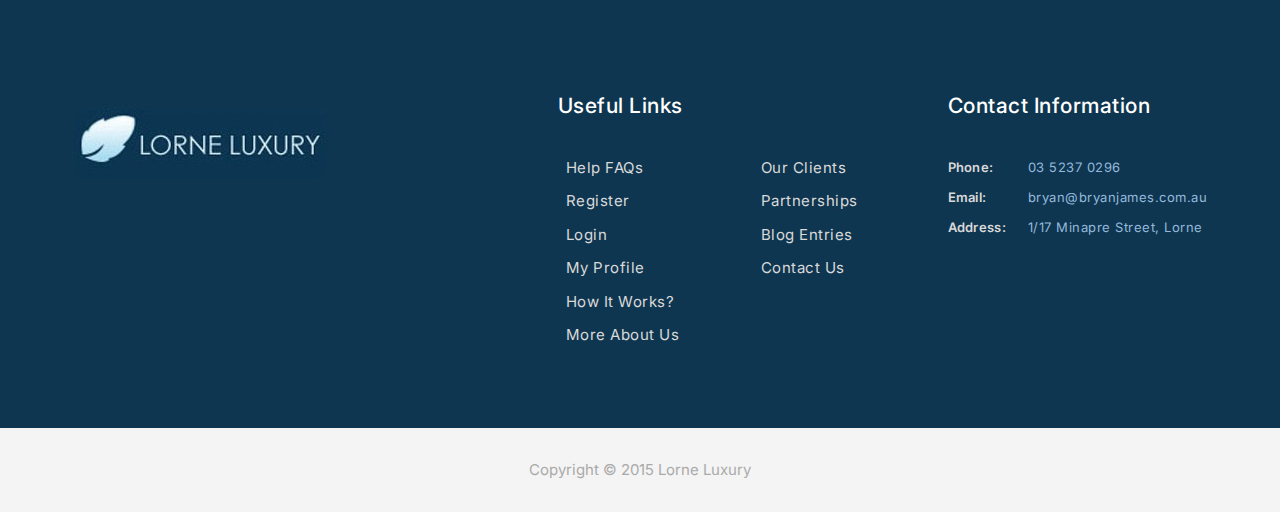
==== commit d8f30f5e: "Removed unnecessary files" ====
--- a/templatemo_522_venue/index.html
+++ b/templatemo_522_venue/index.html
@@ -9,19 +9,15 @@
         <meta name="viewport" content="width=device-width, initial-scale=1">
 
         <link rel="stylesheet" href="css/bootstrap.min.css">
-        <link rel="stylesheet" href="css/bootstrap-theme.min.css">
-        <link rel="stylesheet" href="css/fontAwesome.css">
         <link rel="stylesheet" href="css/hero-slider.css">
-        <link rel="stylesheet" href="css/owl-carousel.css">
-        <link rel="stylesheet" href="css/datepicker.css">
         <link rel="stylesheet" href="css/templatemo-style.css">
 
-        <link href="https://fonts.googleapis.com/css?family=Raleway:100,200,300,400,500,600,700,800,900" rel="stylesheet">
+        <!-- <link href="https://fonts.googleapis.com/css?family=Raleway:100,200,300,400,500,600,700,800,900" rel="stylesheet"> -->
         <link rel="preconnect" href="https://fonts.googleapis.com">
         <link rel="preconnect" href="https://fonts.gstatic.com" crossorigin>
         <link href="https://fonts.googleapis.com/css2?family=Inter:wght@400;700&display=swap" rel="stylesheet">
 
-        <script src="js/vendor/modernizr-2.8.3-respond-1.4.2.min.js"></script>
+        <!-- <script src="js/vendor/modernizr-2.8.3-respond-1.4.2.min.js"></script> -->
 <!--
 	Venue Template
 	http://www.templatemo.com/tm-522-venue
@@ -281,159 +277,6 @@
     </section>
 
 
-
-    <!-- <section class="pricing-tables">
-        <div class="container">
-            <div class="row">
-                <div class="col-md-12">
-                    <div class="section-heading">
-                        <span>Pricing Tables</span>
-                        <h2>Duis molestie ipsum id faucibus fermentum</h2>
-                    </div>
-                </div> 
-            </div> 
-            <div class="row">
-                <div class="col-md-4">
-                    <div class="table-item">
-                        <div class="top-content">
-                            <h4>Starter Plan</h4>
-                            <h1>$25</h1>
-                            <span>/monthly</span>
-                        </div>
-                        <ul>
-                            <li><a href="#">100 Suspendisse dapibus</a></li>
-                            <li><a href="#">10x Paleo celiac enamel</a></li>
-                            <li><a href="#">Williamsburg organic post ironic</a></li>
-                            <li><a href="#">Helvetica pinterest yuccie</a></li>
-                            <li><a href="#">Plaid shabby chic godard</a></li>
-                        </ul>
-                        <div class="blue-button">
-                            <a href="#">Buy It Now</a>
-                        </div>
-                    </div>
-                </div>
-                <div class="col-md-4">
-                    <div class="table-item">
-                        <div class="top-content">
-                            <h4>Premium Plan</h4>
-                            <h1>$45</h1>
-                            <span>/monthly</span>
-                        </div>
-                        <ul>
-                            <li><a href="#">200 Suspendisse dapibus</a></li>
-                            <li><a href="#">20x Paleo celiac enamel</a></li>
-                            <li><a href="#">Williamsburg organic post ironic</a></li>
-                            <li><a href="#">Helvetica pinterest yuccie</a></li>
-                            <li><a href="#">Plaid shabby chic godard</a></li>
-                        </ul>
-                        <div class="blue-button">
-                            <a href="#">Buy It Now</a>
-                        </div>
-                    </div>
-                </div>
-                <div class="col-md-4">
-                    <div class="table-item">
-                        <div class="top-content">
-                            <h4>Advanced Plan</h4>
-                            <h1>$85</h1>
-                            <span>/monthly</span>
-                        </div>
-                        <ul>
-                            <li><a href="#">400 Suspendisse dapibus</a></li>
-                            <li><a href="#">40x Paleo celiac enamel</a></li>
-                            <li><a href="#">Williamsburg organic post ironic</a></li>
-                            <li><a href="#">Helvetica pinterest yuccie</a></li>
-                            <li><a href="#">Plaid shabby chic godard</a></li>
-                        </ul>
-                        <div class="blue-button">
-                            <a href="#">Buy It Now</a>
-                        </div>
-                    </div>
-                </div>
-            </div>
-        </div>
-    </section> -->
-
-
-
-    <!-- <section class="contact" id="contact">
-        <div id="map">
-
-            <iframe src="https://www.google.com/maps/embed?pb=!1m18!1m12!1m3!1d1197183.8373802372!2d-1.9415093691103689!3d6.781986417238027!2m3!1f0!2f0!3f0!3m2!1i1024!2i768!4f13.1!3m3!1m2!1s0xfdb96f349e85efd%3A0xb8d1e0b88af1f0f5!2sKumasi+Central+Market!5e0!3m2!1sen!2sth!4v1532967884907" width="100%" height="500px" frameborder="0" style="border:0" allowfullscreen></iframe>
-        </div>
-        <div class="container">
-            <div class="col-md-10 col-md-offset-1">
-                <div class="wrapper">
-                  <div class="section-heading">
-                      <span>Contact Us</span>
-                      <h2>Vivamus nec vehicula felis</h2>
-                  </div>
-                  <button id="modBtn" class="modal-btn">Talk to us</button>
-                </div>  
-                <div id="modal" class="modal">
-                  <div class="modal-content">
-                    <div class="close fa fa-close"></div>
-                    <div class="row">
-                        <div class="col-md-8"> 
-                            <div class="left-content">
-                                <div class="row">
-                                    <div class="col-md-12">
-                                        <div class="section-heading">
-                                            <span>Talk To Us</span>
-                                            <h2>Let's have a discussion</h2>
-                                        </div>
-                                    </div>
-                                    <div class="col-md-6">
-                                      <fieldset>
-                                        <input name="name" type="text" class="form-control" id="name" placeholder="Your name..." required="">
-                                      </fieldset>
-                                    </div>
-                                     <div class="col-md-6">
-                                      <fieldset>
-                                        <input name="subject" type="text" class="form-control" id="subject" placeholder="Subject..." required="">
-                                      </fieldset>
-                                    </div>
-                                    <div class="col-md-12">
-                                      <fieldset>
-                                        <textarea name="message" rows="6" class="form-control" id="message" placeholder="Your message..." required=""></textarea>
-                                      </fieldset>
-                                    </div>
-                                    <div class="col-md-12">
-                                      <fieldset>
-                                        <button type="submit" id="form-submit" class="btn">Send Message</button>
-                                      </fieldset>
-                                    </div>
-                                </div>
-                            </div>
-                        </div>
-                        <div class="col-md-4">
-                            <div class="right-content">
-                                <div class="row">
-                                    <div class="col-md-12">
-                                        <div class="content">                                          
-                                            <div class="section-heading">
-                                                <span>More About Us</span>
-                                                <h2>Venue Company</h2>
-                                            </div>
-                                            <p>Etiam viverra nibh at lorem hendrerit porta non nec ligula. Donec hendrerit porttitor pretium. Suspendisse fermentum nec risus eu bibendum.</p>
-                                            <ul>
-                                                <li><span>Phone:</span><a href="#">010-050-0550</a></li>
-                                                <li><span>Email:</span><a href="#">hi@company.co</a></li>
-                                                <li><span>Address:</span><a href="#">company.co</a></li>
-                                            </ul>
-                                        </div>
-                                    </div>
-                                </div>
-                            </div>
-                        </div>
-                    </div>      
-                  </div>
-                </div>
-            </div>
-        </div>
-    </section> -->
-
-
     <section id="contact">
         <div class="container">
             <div class="row">
@@ -465,15 +308,6 @@
                         <div class="logo">
                             <img src="img/lorne-luxury-logo.webp" alt="Lorne Luxury Logo">
                         </div>
-                        <ul class="social-icons">
-                            <li>
-                                <a href="#"><i class="fa fa-facebook"></i></a>
-                                <a href="#"><i class="fa fa-twitter"></i></a>
-                                <a href="#"><i class="fa fa-linkedin"></i></a>
-                                <a href="#"><i class="fa fa-rss"></i></a>
-                                <a href="#"><i class="fa fa-dribbble"></i></a>
-                            </li>
-                        </ul>
                     </div>
                 </div>
                 <div class="col-md-4">
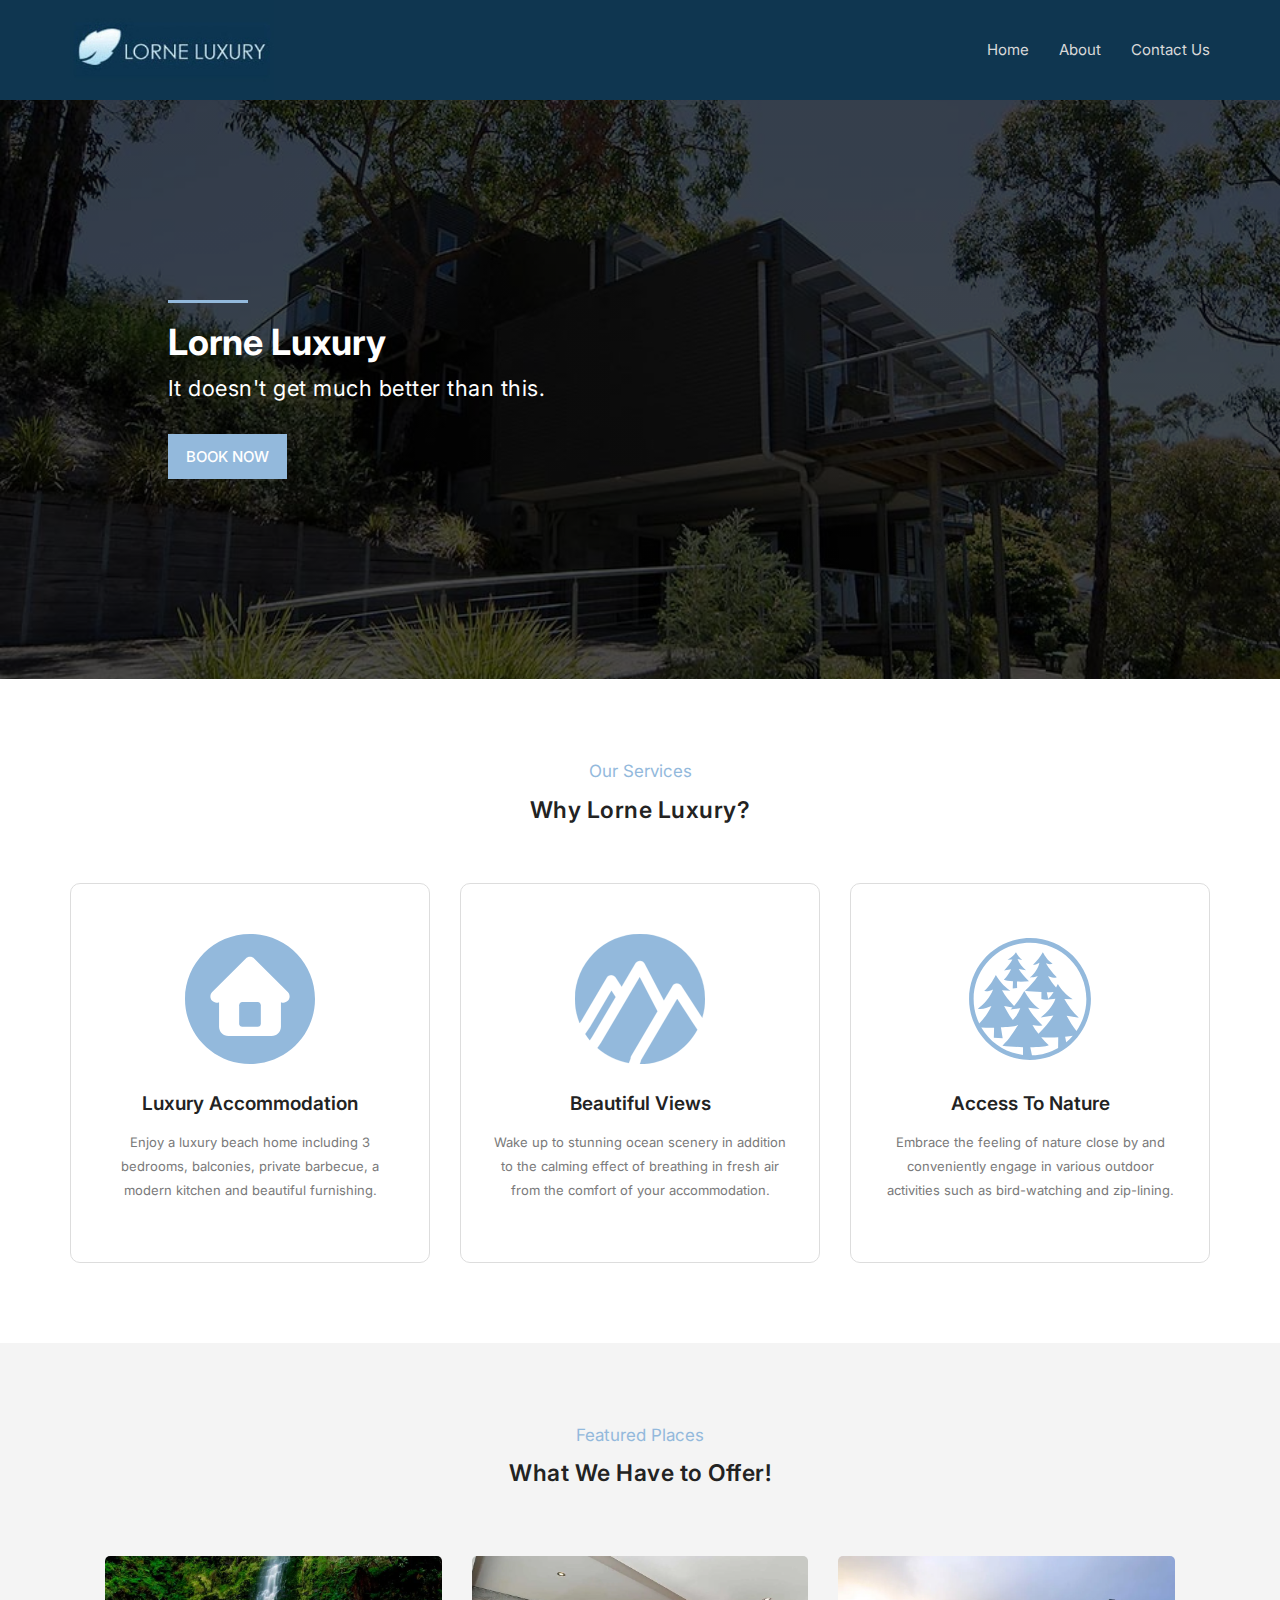
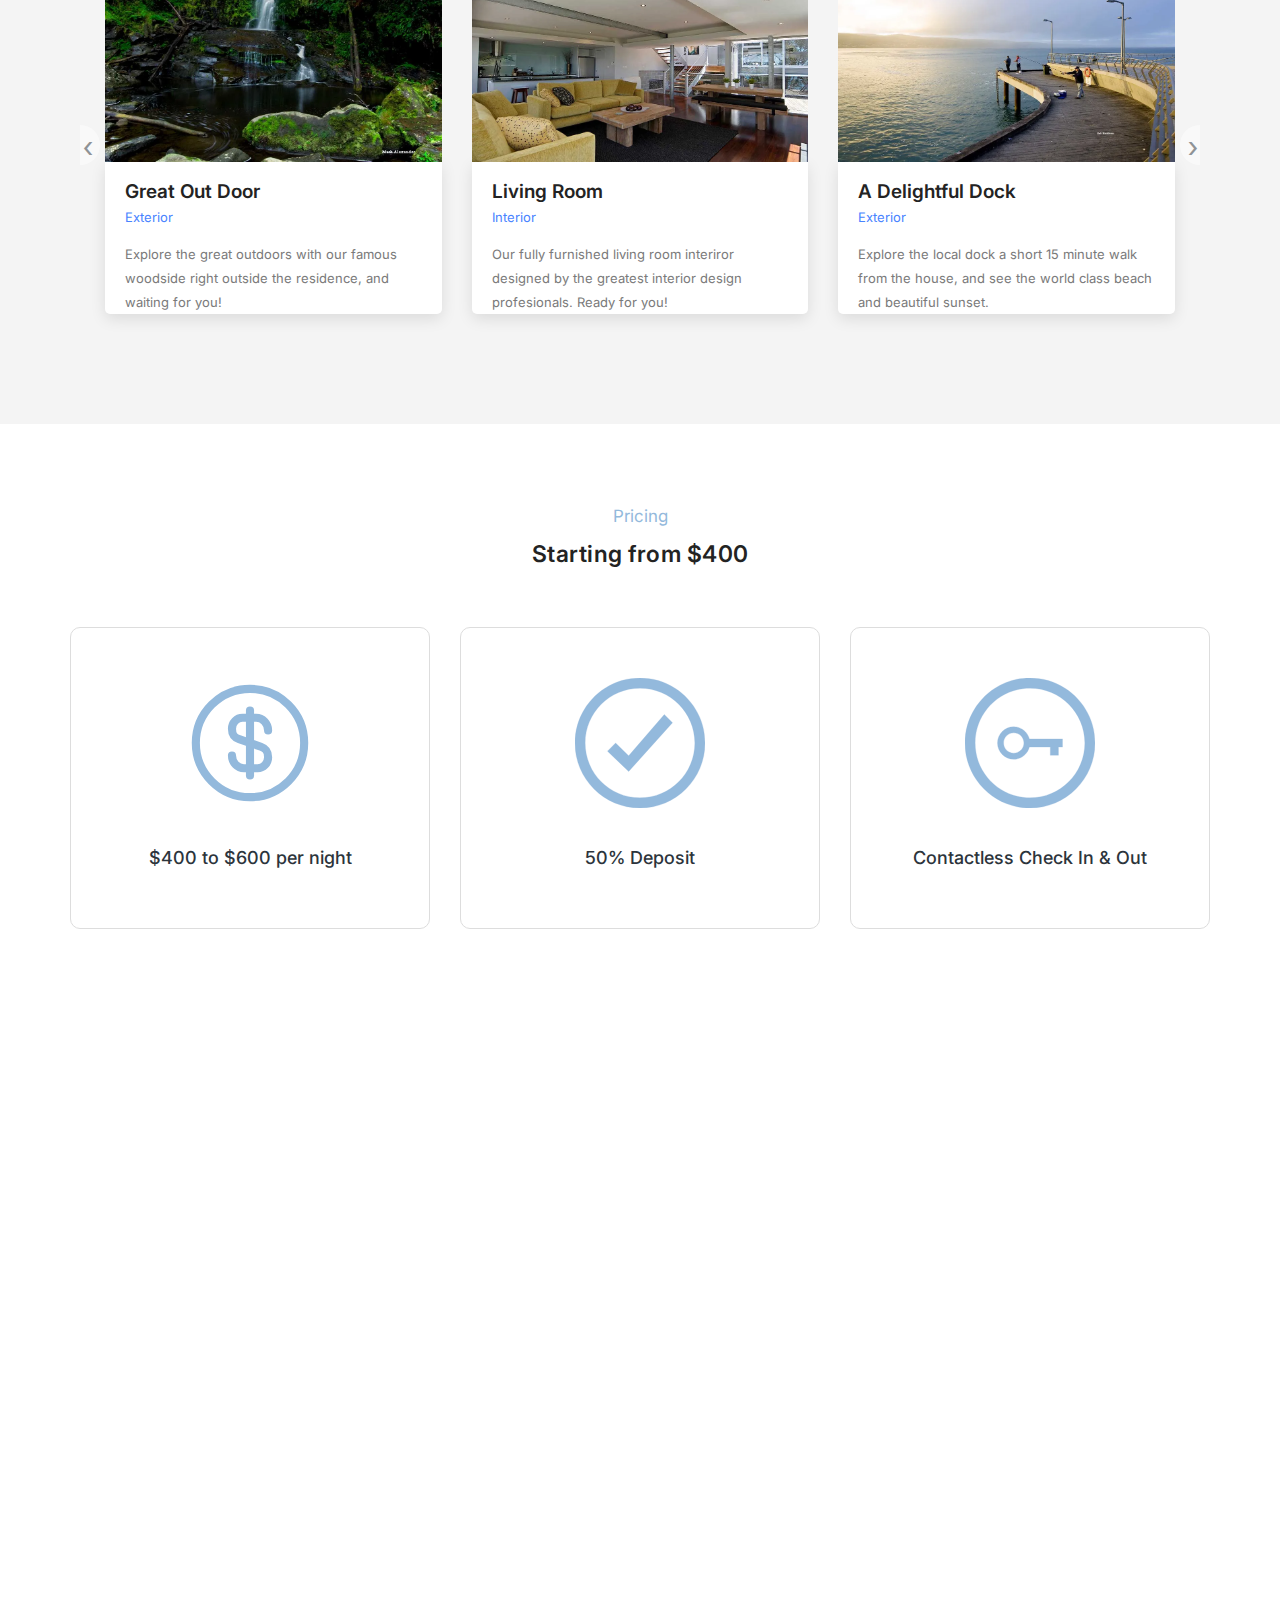
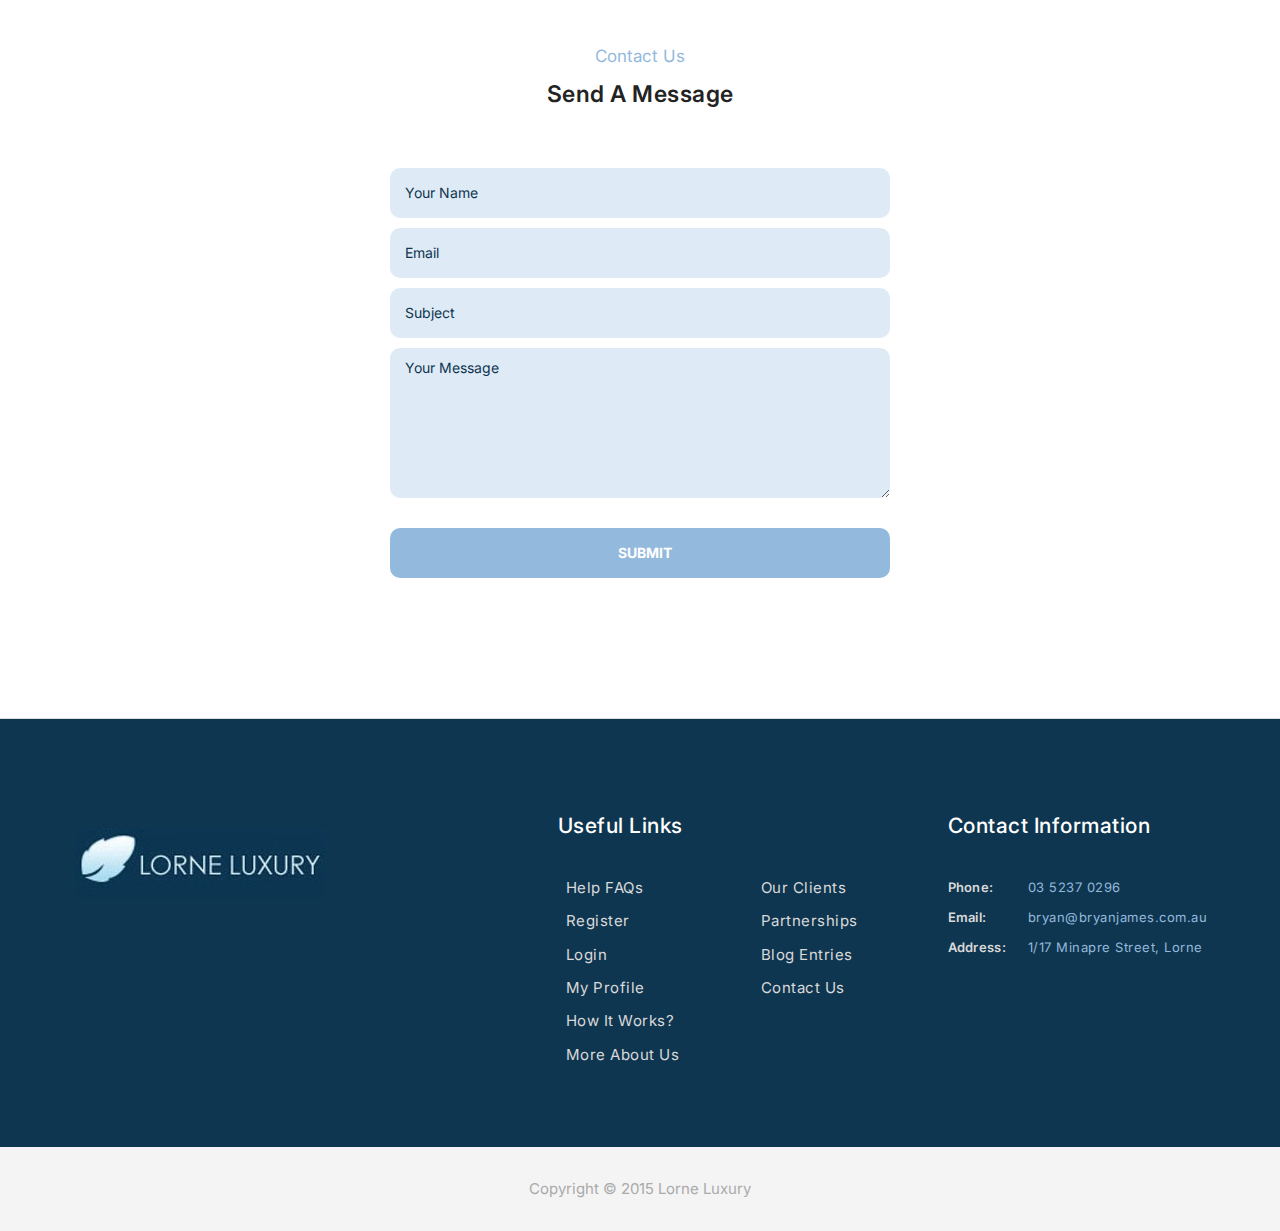
==== commit 886cd670: "Added map and fixed overflow issues." ====
--- a/templatemo_522_venue/index.html
+++ b/templatemo_522_venue/index.html
@@ -12,7 +12,6 @@
         <link rel="stylesheet" href="css/hero-slider.css">
         <link rel="stylesheet" href="css/templatemo-style.css">
 
-        <!-- <link href="https://fonts.googleapis.com/css?family=Raleway:100,200,300,400,500,600,700,800,900" rel="stylesheet"> -->
         <link rel="preconnect" href="https://fonts.googleapis.com">
         <link rel="preconnect" href="https://fonts.gstatic.com" crossorigin>
         <link href="https://fonts.googleapis.com/css2?family=Inter:wght@400;700&display=swap" rel="stylesheet">
@@ -108,135 +107,152 @@
             </div>
         </div>
     </section>
-
-
     <section class="featured-places" id="blog">
         <div class="container">
             <div class="row">
                 <div class="col-md-12">
                     <div class="section-heading">
                         <span>Featured Places</span>
-                        <h2>Praesent nec dui sed urna</h2>
+                        <h2>What We Have to Offer!</h2>
                     </div>
                 </div> 
             </div> 
-            <div class="row">
-                <div class="col-md-4 col-sm-6 col-xs-12">
-                    <div class="featured-item">
-                        <div class="thumb">
-                            <img src="img/featured_item_1.jpg" alt="">
-                            <div class="overlay-content">
-                                <ul>
-                                    <li><i class="fa fa-star"></i></li>
-                                    <li><i class="fa fa-star"></i></li>
-                                    <li><i class="fa fa-star"></i></li>
-                                    <li><i class="fa fa-star"></i></li>
-                                    <li><i class="fa fa-star"></i></li>
-                                </ul>
-                            </div>
-                            <div class="date-content">
-                                <h6>28</h6>
-                                <span>August</span>
-                            </div>
-                        </div>
-                        <div class="down-content">
-                            <h4>Lorem ipsum dolor</h4>
-                            <span>Category One</span>
-                            <p>Vestibulum id est eu felis vulputate hendrerit. Suspendisse dapibus turpis in dui pulvinar imperdiet. Nunc consectetur.</p>
-                            <div class="row">
-                                <div class="col-md-6 first-button">
-                                    <div class="text-button">
-                                        <a href="#">Add to favorites</a>
-                                    </div>
-                                </div>
-                                <div class="col-md-6">
-                                    <div class="text-button">
-                                        <a href="#">Continue Reading</a>
-                                    </div>
-                                </div>
-                            </div>
-                        </div>
-                    </div>
-                </div>
-                <div class="col-md-4 col-sm-6 col-xs-12">
-                    <div class="featured-item">
-                        <div class="thumb">
-                            <img src="img/featured_item_2.jpg" alt="">
-                            <div class="overlay-content">
-                                <ul>
-                                    <li><i class="fa fa-star"></i></li>
-                                    <li><i class="fa fa-star"></i></li>
-                                    <li><i class="fa fa-star"></i></li>
-                                    <li><i class="fa fa-star"></i></li>
-                                    <li><i class="fa fa-star"></i></li>
-                                </ul>
-                            </div>
-                            <div class="date-content">
-                                <h6>20</h6>
-                                <span>September</span>
-                            </div>
-                        </div>
-                        <div class="down-content">
-                            <h4>Nullam nibh lacus</h4>
-                            <span>Category Two</span>
-                            <p>Mauris sit amet quam congue, pulvinar urna et, congue diam. Suspendisse eu lorem massa. Integer sit amet posuere.</p>
-                            <div class="row">
-                                <div class="col-md-6 first-button">
-                                    <div class="text-button">
-                                        <a href="#">Add to favorites</a>
-                                    </div>
-                                </div>
-                                <div class="col-md-6">
-                                    <div class="text-button">
-                                        <a href="#">Continue Reading</a>
-                                    </div>
-                                </div>
-                            </div>
-                        </div>
-                    </div>
-                </div>
-                <div class="col-md-4 col-sm-6 col-xs-12">
-                    <div class="featured-item">
-                        <div class="thumb">
-                            <img src="img/featured_item_3.jpg" alt="">
-                            <div class="overlay-content">
-                                <ul>
-                                    <li><i class="fa fa-star"></i></li>
-                                    <li><i class="fa fa-star"></i></li>
-                                    <li><i class="fa fa-star"></i></li>
-                                    <li><i class="fa fa-star"></i></li>
-                                    <li><i class="fa fa-star"></i></li>
-                                </ul>
-                            </div>
-                            <div class="date-content">
-                                <h6>12</h6>
-                                <span>October</span>
-                            </div>
-                        </div>
-                        <div class="down-content">
-                            <h4>Suspendisse semper non</h4>
-                            <span>Category Three</span>
-                            <p>Praesent iaculis gravida elementum. Proin fermentum neque facilisis semper pharetra. Sed vestibulum vehicula tincidunt.</p>
-                            <div class="row">
-                                <div class="col-md-6 first-button">
-                                    <div class="text-button">
-                                        <a href="#">Add to favorites</a>
-                                    </div>
-                                </div>
-                                <div class="col-md-6">
-                                    <div class="text-button">
-                                        <a href="#">Continue Reading</a>
-                                    </div>
-                                </div>
-                            </div>
-                        </div>
-                    </div>
-                </div>
-            </div>
-        </div>
-    </section>
-
-
+            <!-- Carousel Slide -->
+            <article class="slider-wrapper">
+                <button class="slide-arrow" id="slide-arrow-prev">
+                    &#8249;
+                </button>
+                <button class="slide-arrow" id="slide-arrow-next">
+                    &#8250;
+                </button>
+                <!-- Row Slide -->
+                <ul class="slides-container" id="slides-container">
+                    <li class="slide">
+                        <div class="slide-div">
+                            <div class="col-md-4 col-sm-6 col-xs-12 card">
+                                <div class="featured-item">
+                                    <div class="thumb">
+                                        <img src="img/gallery/gallery-1.webp" alt="">                
+                                    </div>
+                                    <div class="down-content">
+                                        <h4>Great Out Door</h4>
+                                        <span>Exterior</span>
+                                        <p>Explore the great outdoors with our famous woodside right outside the residence, and waiting for you!</p>                        
+                                    </div>
+                                </div>
+                            </div>
+                            <div class="col-md-4 col-sm-6 col-xs-12">
+                                <div class="featured-item">
+                                    <div class="thumb">
+                                        <img src="img/gallery/gallery-2.webp" alt="">
+                                    </div>
+                                    <div class="down-content">
+                                        <h4>Living Room</h4>
+                                        <span>Interior</span>
+                                        <p>Our fully furnished living room interiror designed by the greatest interior design profesionals. Ready for you!</p>                                
+                                    </div>
+                                </div>
+                            </div>
+                            <div class="col-md-4 col-sm-6 col-xs-12">
+                                <div class="featured-item">
+                                    <div class="thumb">
+                                        <img src="img/gallery/gallery-3.webp" alt="">                        
+                                    </div>
+                                    <div class="down-content">
+                                        <h4>A Delightful Dock</h4>
+                                        <span>Exterior</span>
+                                        <p>Explore the local dock a short 15 minute walk from the house, and see the world class beach and beautiful sunset.</p>                        
+                                    </div>
+                                </div>
+                            </div>
+                        </div>
+                    </li>
+                    <li class="slide">
+                        <div class="slide-div">
+                            <div class="col-md-4 col-sm-6 col-xs-12">
+                                <div class="featured-item">
+                                    <div class="thumb">
+                                        <img src="img/gallery/gallery-4.webp" alt="">                
+                                    </div>
+                                    <div class="down-content">
+                                        <h4>Relaxing View</h4>
+                                        <span>Interior</span>
+                                        <p>Love coffee by comfort and beautiful views? Try this relaxing location at the corner of the house with a stellar view!</p>                        
+                                    </div>
+                                </div>
+                            </div>
+                            <div class="col-md-4 col-sm-6 col-xs-12">
+                                <div class="featured-item">
+                                    <div class="thumb">
+                                        <img src="img/gallery/gallery-5.webp" alt="">
+                                    </div>
+                                    <div class="down-content">
+                                        <h4>Local Pop Cafe</h4>
+                                        <span>Exterior</span>
+                                        <p>Want great food by killer views? Pop by the local cafe renowned for its coffee, food and sights! Affordable Prices</p>                                
+                                    </div>
+                                </div>
+                            </div>
+                            <div class="col-md-4 col-sm-6 col-xs-12">
+                                <div class="featured-item">
+                                    <div class="thumb">
+                                        <img src="img/gallery/gallery-6.webp" alt="">                        
+                                    </div>
+                                    <div class="down-content">
+                                        <h4>First Bedroom</h4>
+                                        <span>Interior</span>
+                                        <p>For the end of the day, a well furnished room and bed for relaxation and a quite night is the best place to be!</p>                        
+                                    </div>
+                                </div>
+                            </div>
+                        </div>
+                    </li>
+                    <li class="slide">
+                        <div class="slide-div">
+                            <div class="col-md-4 col-sm-6 col-xs-12">
+                                <div class="featured-item">
+                                    <div class="thumb">
+                                        <img src="img/gallery/gallery-7.webp" alt="">                
+                                    </div>
+                                    <div class="down-content">
+                                        <h4>Second Bedroom</h4>
+                                        <span>Interior</span>
+                                        <p>But what is a house without atleast two Bedrooms? Enjoy a night at this spring themed abode for sleeping!</p>                        
+                                    </div>
+                                </div>
+                            </div>
+                            <div class="col-md-4 col-sm-6 col-xs-12">
+                                <div class="featured-item">
+                                    <div class="thumb">
+                                        <img src="img/gallery/gallery-8.webp" alt="">
+                                    </div>
+                                    <div class="down-content">
+                                        <h4>The Beach!</h4>
+                                        <span>Exterior</span>
+                                        <p>What is as luxury resort home without closeness with a beach? Enjoy the beach a 15 minute walk away!</p>                                
+                                    </div>
+                                </div>
+                            </div>
+                            <div class="col-md-4 col-sm-6 col-xs-12">
+                                <div class="featured-item">
+                                    <div class="thumb">
+                                        <img src="img/gallery/gallery-9.webp" alt="">                        
+                                    </div>
+                                    <div class="down-content">
+                                        <h4>Firefox Ziplining</h4>
+                                        <span>Exterior</span>
+                                        <p>Looking for thrills? Look no further than the Zipline park a short 10 minute drive away from the Home!</p>                        
+                                    </div>
+                                </div>
+                            </div>
+                        </div>
+                    </li>
+                </ul>
+                
+            </article>
+            <!-- Carousel Slide End -->
+        </div>
+    </section>
     <section class="pricing" id="pricing">
         <div class="container">
             <div class="row">
@@ -273,6 +289,13 @@
                     </div>
                 </div>
             </div>
+        </div>
+    </section>
+
+
+    <section id="map">
+        <div>
+            <iframe src="https://www.google.com/maps/embed?pb=!1m18!1m12!1m3!1d1197183.8373802372!2d-1.9415093691103689!3d6.781986417238027!2m3!1f0!2f0!3f0!3m2!1i1024!2i768!4f13.1!3m3!1m2!1s0xfdb96f349e85efd%3A0xb8d1e0b88af1f0f5!2sKumasi+Central+Market!5e0!3m2!1sen!2sth!4v1532967884907" width="100%" height="500px" frameborder="0" style="border:0" allowfullscreen></iframe>
         </div>
     </section>
 
@@ -358,12 +381,6 @@
     </div>
 
     <script src="https://ajax.googleapis.com/ajax/libs/jquery/1.11.2/jquery.min.js" type="text/javascript"></script>
-    <script>window.jQuery || document.write('<script src="js/vendor/jquery-1.11.2.min.js"><\/script>')</script>
-
-    <script src="js/vendor/bootstrap.min.js"></script>
-    
-    <script src="js/datepicker.js"></script>
-    <script src="js/plugins.js"></script>
-    <script src="js/main.js"></script>
+    <script src = "js/carousel.js"></script>
 </body>
 </html>--- a/templatemo_522_venue/css/templatemo-style.css
+++ b/templatemo_522_venue/css/templatemo-style.css
@@ -31,6 +31,8 @@
 
 section {
   padding-top: 80px;
+  width: 100%;
+  overflow: hidden;
 }
 
 
@@ -1230,9 +1232,8 @@
 /* Contact Section */
 
 #contact {
-  margin: 10rem 0;
-  border-top: 1px solid #ddd;
-  width: 100vw;
+  margin: 5rem 0;
+  padding-bottom: 5rem;
 }
 
 #contact .container {
@@ -1282,6 +1283,75 @@
   border: 2px solid #93B9DC;
 }
 
+.slider-wrapper {
+  margin: 1rem;
+  position: relative;
+  overflow: hidden;
+}
+.slides-container {
+  width: 100%;
+  display: flex;
+  list-style: none;
+  margin: 0;
+  padding: 0;
+  overflow: scroll;
+  scroll-behavior: smooth;
+}
+
+.slide {
+  width: 100%;
+  height: 100%;
+  flex: 1 0 100%;
+  display: flex;
+  align-items: center;
+}
+
+/* Webkit REmoving scrollbar */
+.slides-container {
+  scrollbar-width: none; /* Firefox */
+  -ms-overflow-style: none;  /* Internet Explorer 10+ */
+}
+/* WebKit */
+.slides-container::-webkit-scrollbar { 
+  width: 0;
+  height: 0;
+}
+
+.slide-div {
+  display: flex;
+  margin: 0 1rem 0 1rem;
+}
+
+.slide-arrow {
+  position: absolute;
+  display: flex;
+  top: 0;
+  bottom: 0;
+  margin: auto;
+  height: 4rem;
+  background-color: white;
+  border: none;
+  width: 2rem;
+  font-size: 3rem;
+  padding: 0;
+  cursor: pointer;
+  opacity: 0.5;
+  transition: opacity 100ms;
+}
+.slide-arrow:hover,
+.slide-arrow:focus {
+  opacity: 1;
+}
+#slide-arrow-prev {
+  left: 0;
+  padding-left: 0.25rem;
+  border-radius: 0 2rem 2rem 0;
+}
+#slide-arrow-next {
+  right: 0;
+  padding-left: 0.75rem;
+  border-radius: 2rem 0 0 2rem;
+}
 
 @media (max-width:992px) {
 
